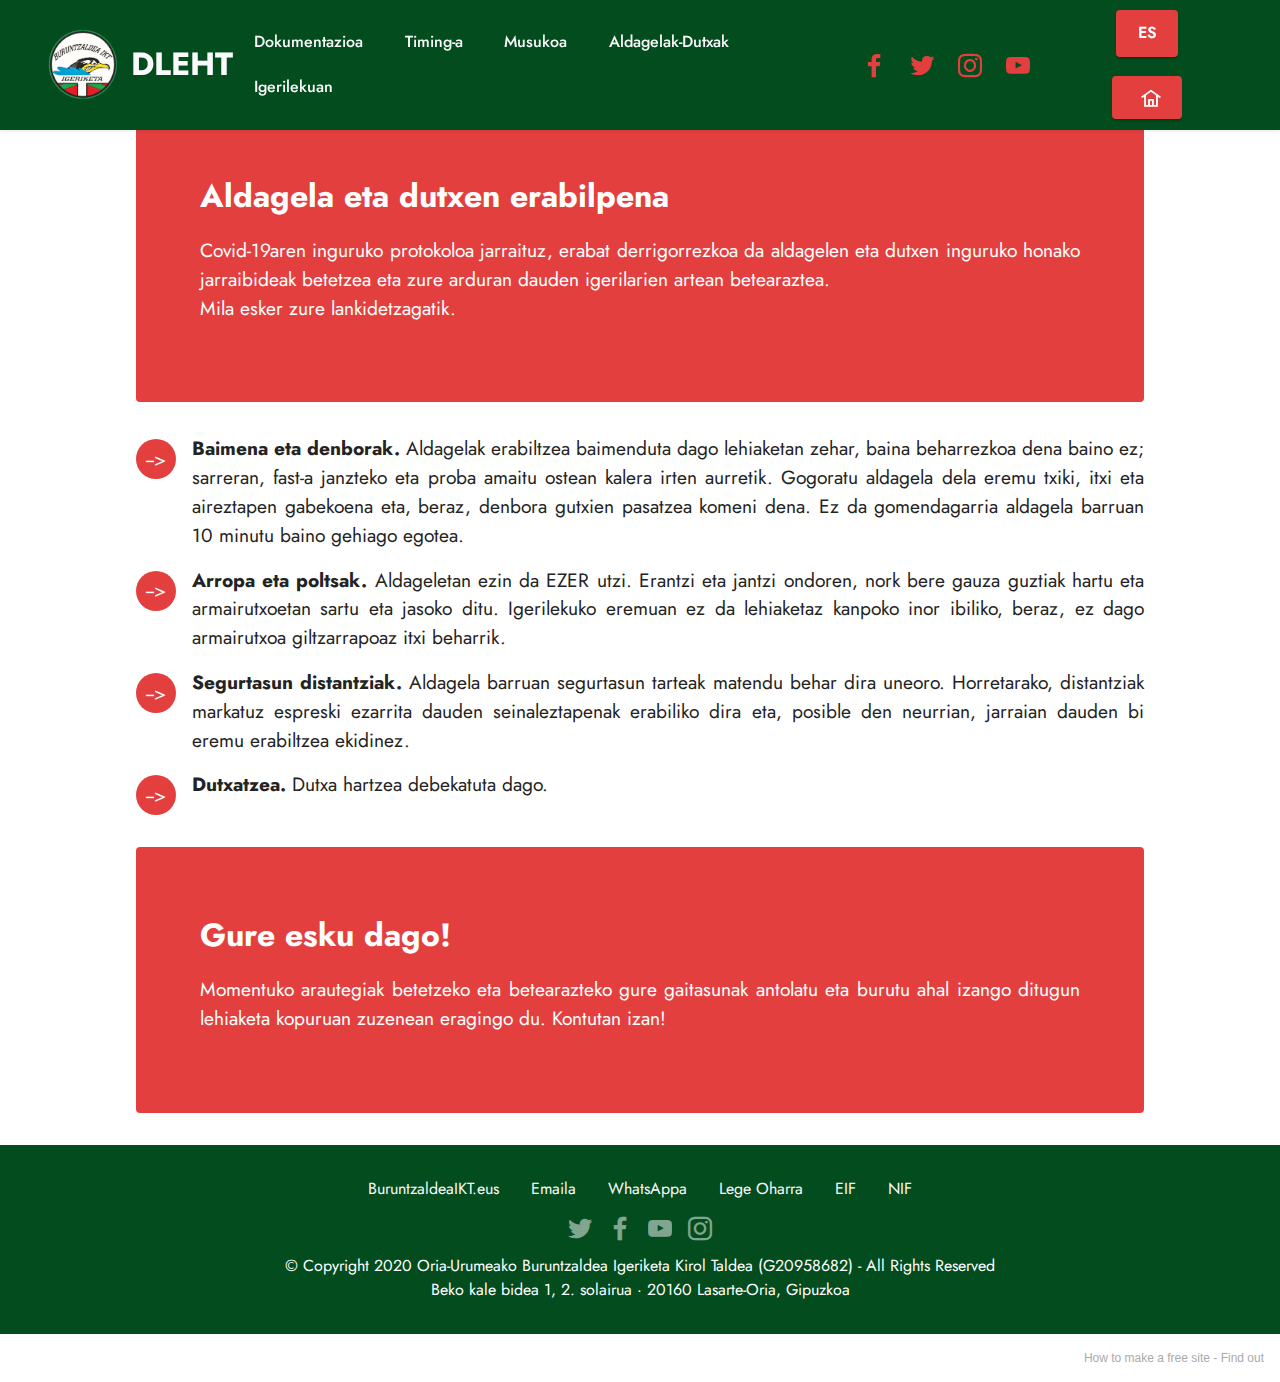
==== aldagelak.html @ 1a5b7697 "." ====
<!DOCTYPE html>
<html  lang="undefined">
<head>
  <!-- Site made with Mobirise Website Builder v5.2.0, https://mobirise.com -->
  <meta charset="UTF-8">
  <meta http-equiv="X-UA-Compatible" content="IE=edge">
  <meta name="generator" content="Mobirise v5.2.0, mobirise.com">
  <meta name="viewport" content="width=device-width, initial-scale=1, minimum-scale=1">
  <link rel="shortcut icon" href="assets/images/logo.gif" type="image/x-icon">
  <meta name="description" content="">
  
  
  <title>Aldagelak-Dutxak</title>
  <link rel="stylesheet" href="assets/web/assets/mobirise-icons2/mobirise2.css">
  <link rel="stylesheet" href="assets/tether/tether.min.css">
  <link rel="stylesheet" href="assets/bootstrap/css/bootstrap.min.css">
  <link rel="stylesheet" href="assets/bootstrap/css/bootstrap-grid.min.css">
  <link rel="stylesheet" href="assets/bootstrap/css/bootstrap-reboot.min.css">
  <link rel="stylesheet" href="assets/dropdown/css/style.css">
  <link rel="stylesheet" href="assets/socicon/css/styles.css">
  <link rel="stylesheet" href="assets/theme/css/style.css">
  <link rel="preload" as="style" href="assets/mobirise/css/mbr-additional.css"><link rel="stylesheet" href="assets/mobirise/css/mbr-additional.css" type="text/css">
  
  
  
  
</head>
<body>
  
  <section class="menu menu3 cid-si3wmMI88e" once="menu" id="menu3-i">
    
    <nav class="navbar navbar-dropdown navbar-fixed-top navbar-expand-lg">
        <div class="container-fluid">
            <div class="navbar-brand">
                <span class="navbar-logo">
                    <a href="index.html">
                        <img src="assets/images/logo.gif" alt="Buruntaldea iKT" style="height: 4.4rem;">
                    </a>
                </span>
                <span class="navbar-caption-wrap"><a class="navbar-caption text-white text-primary display-5" href="index.html">DLEHT</a></span>
            </div>
            <button class="navbar-toggler" type="button" data-toggle="collapse" data-target="#navbarSupportedContent" aria-controls="navbarNavAltMarkup" aria-expanded="false" aria-label="Toggle navigation">
                <div class="hamburger">
                    <span></span>
                    <span></span>
                    <span></span>
                    <span></span>
                </div>
            </button>
            <div class="collapse navbar-collapse" id="navbarSupportedContent">
                <ul class="navbar-nav nav-dropdown" data-app-modern-menu="true"><li class="nav-item"><a class="nav-link link text-white text-primary display-4" href="dokumentazioa.html">Dokumentazioa</a></li>
                    <li class="nav-item"><a class="nav-link link text-white display-4" href="timing-a.html">Timing-a</a></li>
                    <li class="nav-item"><a class="nav-link link text-white text-primary display-4" href="musukoa.html">Musukoa</a>
                    </li><li class="nav-item"><a class="nav-link link text-white text-primary display-4" href="aldagelak.html">Aldagelak-Dutxak</a></li><li class="nav-item"><a class="nav-link link text-white text-primary display-4" href="igerilekuan.html">Igerilekuan</a></li></ul>
                <div class="icons-menu">
                    <a class="iconfont-wrapper" href="https://facebook.com/buruntzaldeaikt" target="_blank">
                        <span class="p-2 mbr-iconfont socicon-facebook socicon" style="color: rgb(228, 63, 63); fill: rgb(228, 63, 63);"></span>
                    </a>
                    <a class="iconfont-wrapper" href="https://twitter.com/buruntzaldeaikt" target="_blank">
                        <span class="p-2 mbr-iconfont socicon-twitter socicon" style="color: rgb(228, 63, 63); fill: rgb(228, 63, 63);"></span>
                    </a>
                    <a class="iconfont-wrapper" href="https://instagram.com/buruntzaldeaikt" target="_blank">
                        <span class="p-2 mbr-iconfont socicon-instagram socicon" style="color: rgb(228, 63, 63); fill: rgb(228, 63, 63);"></span>
                    </a>
                    <a class="iconfont-wrapper" href="https://youtube.com/c/buruntzaldeaikteus" target="_blank">
                        <span class="p-2 mbr-iconfont socicon-youtube socicon" style="color: rgb(228, 63, 63); fill: rgb(228, 63, 63);"></span>
                    </a>
                </div>
                <div class="navbar-buttons mbr-section-btn"><a class="btn btn-primary display-4" href="https://cehld.buruntzaldeaikt.eus">
                        ES</a> <a class="btn btn-primary display-4" href="https://buruntzaldeaikt.eus"><span class="mobi-mbri mobi-mbri-home mbr-iconfont mbr-iconfont-btn"></span></a></div>
            </div>
        </div>
    </nav>
</section>

<section class="content15 cid-si3wmO8ysW" id="content15-j">

    

    
    <div class="container-fluid">
        <div class="row justify-content-center">
            <div class="card col-md-12 col-lg-10">
                <div class="card-wrapper">
                    <div class="card-box align-left">
                        <h4 class="card-title mbr-fonts-style mbr-white mb-3 display-5">
                            <strong>Aldagela eta dutxen erabilpena</strong></h4>
                        <p class="mbr-text mbr-fonts-style display-7">Covid-19aren inguruko protokoloa jarraituz, erabat derrigorrezkoa da aldagelen eta dutxen inguruko honako jarraibideak betetzea eta zure arduran dauden igerilarien artean betearaztea.<br>Mila esker zure lankidetzagatik.</p>
                        
                    </div>
                </div>
            </div>
        </div>
    </div>
</section>

<section class="content8 cid-si3wmPjFkJ" id="content8-k">
    
    <div class="container-fluid">
        <div class="row justify-content-center">
            <div class="counter-container col-md-12 col-lg-10">
                
                <div class="mbr-text mbr-fonts-style display-7">
                    <ul>
                        <li><strong>Baimena eta denborak.</strong> Aldagelak erabiltzea baimenduta dago lehiaketan zehar, baina beharrezkoa dena baino ez; sarreran, fast-a janzteko eta proba amaitu ostean kalera irten aurretik. Gogoratu aldagela dela eremu txiki, itxi eta aireztapen gabekoena eta, beraz, denbora gutxien pasatzea komeni dena. Ez da gomendagarria aldagela barruan 10 minutu baino gehiago egotea.</li>
                        <li><strong>Arropa eta poltsak.</strong> Aldageletan ezin da EZER utzi. Erantzi eta jantzi ondoren, nork bere gauza guztiak hartu eta armairutxoetan sartu eta jasoko ditu. Igerilekuko eremuan ez da lehiaketaz kanpoko inor ibiliko, beraz, ez dago armairutxoa giltzarrapoaz itxi beharrik.&nbsp;</li>
                        <li><strong>Segurtasun distantziak. </strong>Aldagela barruan segurtasun tarteak matendu behar dira uneoro. Horretarako, distantziak markatuz espreski ezarrita dauden seinaleztapenak erabiliko dira eta, posible den neurrian, jarraian dauden bi eremu erabiltzea ekidinez.</li><li><strong>Dutxatzea.</strong> Dutxa hartzea debekatuta dago.</li>
                    </ul>
                </div>
            </div>
        </div>
    </div>
</section>

<section class="content15 cid-si3wmQmnwU" id="content15-l">

    

    
    <div class="container-fluid">
        <div class="row justify-content-center">
            <div class="card col-md-12 col-lg-10">
                <div class="card-wrapper">
                    <div class="card-box align-left">
                        <h4 class="card-title mbr-fonts-style mbr-white mb-3 display-5">
                            <strong>Gure esku dago!</strong></h4>
                        <p class="mbr-text mbr-fonts-style display-7">Momentuko arautegiak betetzeko eta betearazteko gure gaitasunak antolatu eta burutu ahal izango ditugun lehiaketa kopuruan zuzenean eragingo du. Kontutan izan!</p>
                        
                    </div>
                </div>
            </div>
        </div>
    </div>
</section>

<section class="footer3 cid-sinIDLgVOP" once="footers" id="footer3-1e">

    

    

    <div class="container">
        <div class="media-container-row align-center mbr-white">
            <div class="row row-links">
                <ul class="foot-menu">
                    
                    
                    
                    
                    
                <li class="foot-menu-item mbr-fonts-style display-4"><a href="https://buruntzaldeaikt.eus" class="text-white" target="_blank">BuruntzaldeaIKT.eus</a></li><li class="foot-menu-item mbr-fonts-style display-4">
                        <a href="mailto:info@buruntzaldeaikt.eus" class="text-white">Emaila</a></li><li class="foot-menu-item mbr-fonts-style display-4"><a href="https://wa.me/34696506632" class="text-white">WhatsAppa</a></li><li class="foot-menu-item mbr-fonts-style display-4"><a href="lege-oharra.html" class="text-white">Lege Oharra</a></li><li class="foot-menu-item mbr-fonts-style display-4"><a href="http://eif-fvn.org/eu/" class="text-white text-primary" target="_blank"></a><a href="http://eif-fvn.org/eu/" class="text-white" target="_blank">EIF</a></li><li class="foot-menu-item mbr-fonts-style display-4"><a href="https://www.fnn-nif.com/es/index.asp" class="text-white text-primary" target="_blank"></a><a href="https://www.fnn-nif.com/es/index.asp" class="text-white" target="_blank">NIF</a></li></ul>
            </div>
            <div class="row social-row">
                <div class="social-list align-right pb-2">
                    
                    
                    
                    
                    
                    
                <div class="soc-item">
                        <a href="https://twitter.com/buruntzaldeaikt" target="_blank">
                            <span class="mbr-iconfont mbr-iconfont-social socicon-twitter socicon"></span>
                        </a>
                    </div><div class="soc-item">
                        <a href="https://www.facebook.com/buruntzaldeaikt" target="_blank">
                            <span class="mbr-iconfont mbr-iconfont-social socicon-facebook socicon"></span>
                        </a>
                    </div><div class="soc-item">
                        <a href="https://www.youtube.com/c/buruntzaldeaikteus" target="_blank">
                            <span class="mbr-iconfont mbr-iconfont-social socicon-youtube socicon"></span>
                        </a>
                    </div><div class="soc-item">
                        <a href="https://instagram.com/buruntzaldeaikt" target="_blank">
                            <span class="mbr-iconfont mbr-iconfont-social socicon-instagram socicon"></span>
                        </a>
                    </div></div>
            </div>
            <div class="row row-copirayt">
                <p class="mbr-text mb-0 mbr-fonts-style mbr-white align-center display-4">© Copyright 2020 Oria-Urumeako Buruntzaldea Igeriketa Kirol Taldea (G20958682) - All Rights Reserved
<br>Beko kale bidea 1, 2. solairua · 20160 Lasarte-Oria, Gipuzkoa</p>
            </div>
        </div>
    </div>
</section><section style="background-color: #fff; font-family: -apple-system, BlinkMacSystemFont, 'Segoe UI', 'Roboto', 'Helvetica Neue', Arial, sans-serif; color:#aaa; font-size:12px; padding: 0; align-items: center; display: flex;"><a href="https://mobirise.site/t" style="flex: 1 1; height: 3rem; padding-left: 1rem;"></a><p style="flex: 0 0 auto; margin:0; padding-right:1rem;">How to make a free site - <a href="https://mobirise.site/x" style="color:#aaa;">Find out</a></p></section><script src="assets/web/assets/jquery/jquery.min.js"></script>  <script src="assets/popper/popper.min.js"></script>  <script src="assets/tether/tether.min.js"></script>  <script src="assets/bootstrap/js/bootstrap.min.js"></script>  <script src="assets/web/assets/cookies-alert-plugin/cookies-alert-core.js"></script>  <script src="assets/web/assets/cookies-alert-plugin/cookies-alert-script.js"></script>  <script src="assets/smoothscroll/smooth-scroll.js"></script>  <script src="assets/dropdown/js/nav-dropdown.js"></script>  <script src="assets/dropdown/js/navbar-dropdown.js"></script>  <script src="assets/touchswipe/jquery.touch-swipe.min.js"></script>  <script src="assets/theme/js/script.js"></script>  
  
  
<input name="cookieData" type="hidden" data-cookie-customDialogSelector='null' data-cookie-colorText='#424a4d' data-cookie-colorBg='rgba(234, 239, 241, 0.99)' data-cookie-textButton='ADOS NAGO' data-cookie-colorButton='' data-cookie-colorLink='#424a4d' data-cookie-underlineLink='true' data-cookie-text="Webgune honek cookiak erabiltzen ditu, nabigazio esperientzia hobea eskaintzeko asmoz. Irakurri gure <a href='https://www.buruntzaldeaikt.eus/lege-oharra.html'>Lege Oharra, Baldintza Orokorrak eta Pribatutasun Politika</a>.">
   <div id="scrollToTop" class="scrollToTop mbr-arrow-up"><a style="text-align: center;"><i class="mbr-arrow-up-icon mbr-arrow-up-icon-cm cm-icon cm-icon-smallarrow-up"></i></a></div>
  </body>
</html>
---- assets/web/assets/mobirise-icons2/mobirise2.css ----
@font-face {
  font-family: 'Moririse2';
  font-display: swap;
  src:  url('mobirise2.eot?f2bix4');
  src:  url('mobirise2.eot?f2bix4#iefix') format('embedded-opentype'),
    url('mobirise2.ttf?f2bix4') format('truetype'),
    url('mobirise2.woff?f2bix4') format('woff'),
    url('mobirise2.svg?f2bix4#mobirise2') format('svg');
  font-weight: normal;
  font-style: normal;
}

[class^="mobi-"], [class*=" mobi-"] {
  /* use !important to prevent issues with browser extensions that change fonts */
  font-family: 'Moririse2' !important;
  speak: none;
  font-style: normal;
  font-weight: normal;
  font-variant: normal;
  text-transform: none;
  line-height: 1;

  /* Better Font Rendering =========== */
  -webkit-font-smoothing: antialiased;
  -moz-osx-font-smoothing: grayscale;
}

.mobi-mbri-add-submenu:before {
  content: "\e900";
}
.mobi-mbri-alert:before {
  content: "\e901";
}
.mobi-mbri-align-center:before {
  content: "\e902";
}
.mobi-mbri-align-justify:before {
  content: "\e903";
}
.mobi-mbri-align-left:before {
  content: "\e904";
}
.mobi-mbri-align-right:before {
  content: "\e905";
}
.mobi-mbri-android:before {
  content: "\e906";
}
.mobi-mbri-apple:before {
  content: "\e907";
}
.mobi-mbri-arrow-down:before {
  content: "\e908";
}
.mobi-mbri-arrow-next:before {
  content: "\e909";
}
.mobi-mbri-arrow-prev:before {
  content: "\e90a";
}
.mobi-mbri-arrow-up:before {
  content: "\e90b";
}
.mobi-mbri-bold:before {
  content: "\e90c";
}
.mobi-mbri-bookmark:before {
  content: "\e90d";
}
.mobi-mbri-bootstrap:before {
  content: "\e90e";
}
.mobi-mbri-briefcase:before {
  content: "\e90f";
}
.mobi-mbri-browse:before {
  content: "\e910";
}
.mobi-mbri-bulleted-list:before {
  content: "\e911";
}
.mobi-mbri-calendar:before {
  content: "\e912";
}
.mobi-mbri-camera:before {
  content: "\e913";
}
.mobi-mbri-cart-add:before {
  content: "\e914";
}
.mobi-mbri-cart-full:before {
  content: "\e915";
}
.mobi-mbri-cash:before {
  content: "\e916";
}
.mobi-mbri-change-style:before {
  content: "\e917";
}
.mobi-mbri-chat:before {
  content: "\e918";
}
.mobi-mbri-clock:before {
  content: "\e919";
}
.mobi-mbri-close:before {
  content: "\e91a";
}
.mobi-mbri-cloud:before {
  content: "\e91b";
}
.mobi-mbri-code:before {
  content: "\e91c";
}
.mobi-mbri-contact-form:before {
  content: "\e91d";
}
.mobi-mbri-credit-card:before {
  content: "\e91e";
}
.mobi-mbri-cursor-click:before {
  content: "\e91f";
}
.mobi-mbri-cust-feedback:before {
  content: "\e920";
}
.mobi-mbri-database:before {
  content: "\e921";
}
.mobi-mbri-delivery:before {
  content: "\e922";
}
.mobi-mbri-desktop:before {
  content: "\e923";
}
.mobi-mbri-devices:before {
  content: "\e924";
}
.mobi-mbri-down:before {
  content: "\e925";
}
.mobi-mbri-download-2:before {
  content: "\e926";
}
.mobi-mbri-download:before {
  content: "\e927";
}
.mobi-mbri-drag-n-drop-2:before {
  content: "\e928";
}
.mobi-mbri-drag-n-drop:before {
  content: "\e929";
}
.mobi-mbri-edit-2:before {
  content: "\e92a";
}
.mobi-mbri-edit:before {
  content: "\e92b";
}
.mobi-mbri-error:before {
  content: "\e92c";
}
.mobi-mbri-extension:before {
  content: "\e92d";
}
.mobi-mbri-features:before {
  content: "\e92e";
}
.mobi-mbri-file:before {
  content: "\e92f";
}
.mobi-mbri-flag:before {
  content: "\e930";
}
.mobi-mbri-folder:before {
  content: "\e931";
}
.mobi-mbri-gift:before {
  content: "\e932";
}
.mobi-mbri-github:before {
  content: "\e933";
}
.mobi-mbri-globe-2:before {
  content: "\e934";
}
.mobi-mbri-globe:before {
  content: "\e935";
}
.mobi-mbri-growing-chart:before {
  content: "\e936";
}
.mobi-mbri-hearth:before {
  content: "\e937";
}
.mobi-mbri-help:before {
  content: "\e938";
}
.mobi-mbri-home:before {
  content: "\e939";
}
.mobi-mbri-hot-cup:before {
  content: "\e93a";
}
.mobi-mbri-idea:before {
  content: "\e93b";
}
.mobi-mbri-image-gallery:before {
  content: "\e93c";
}
.mobi-mbri-image-slider:before {
  content: "\e93d";
}
.mobi-mbri-info:before {
  content: "\e93e";
}
.mobi-mbri-italic:before {
  content: "\e93f";
}
.mobi-mbri-key:before {
  content: "\e940";
}
.mobi-mbri-laptop:before {
  content: "\e941";
}
.mobi-mbri-layers:before {
  content: "\e942";
}
.mobi-mbri-left-right:before {
  content: "\e943";
}
.mobi-mbri-left:before {
  content: "\e944";
}
.mobi-mbri-letter:before {
  content: "\e945";
}
.mobi-mbri-like:before {
  content: "\e946";
}
.mobi-mbri-link:before {
  content: "\e947";
}
.mobi-mbri-lock:before {
  content: "\e948";
}
.mobi-mbri-login:before {
  content: "\e949";
}
.mobi-mbri-logout:before {
  content: "\e94a";
}
.mobi-mbri-magic-stick:before {
  content: "\e94b";
}
.mobi-mbri-map-pin:before {
  content: "\e94c";
}
.mobi-mbri-menu:before {
  content: "\e94d";
}
.mobi-mbri-mobile-2:before {
  content: "\e94e";
}
.mobi-mbri-mobile-horizontal:before {
  content: "\e94f";
}
.mobi-mbri-mobile:before {
  content: "\e950";
}
.mobi-mbri-mobirise:before {
  content: "\e951";
}
.mobi-mbri-more-horizontal:before {
  content: "\e952";
}
.mobi-mbri-more-vertical:before {
  content: "\e953";
}
.mobi-mbri-music:before {
  content: "\e954";
}
.mobi-mbri-new-file:before {
  content: "\e955";
}
.mobi-mbri-numbered-list:before {
  content: "\e956";
}
.mobi-mbri-opened-folder:before {
  content: "\e957";
}
.mobi-mbri-pages:before {
  content: "\e958";
}
.mobi-mbri-paper-plane:before {
  content: "\e959";
}
.mobi-mbri-paperclip:before {
  content: "\e95a";
}
.mobi-mbri-phone:before {
  content: "\e95b";
}
.mobi-mbri-photo:before {
  content: "\e95c";
}
.mobi-mbri-photos:before {
  content: "\e95d";
}
.mobi-mbri-pin:before {
  content: "\e95e";
}
.mobi-mbri-play:before {
  content: "\e95f";
}
.mobi-mbri-plus:before {
  content: "\e960";
}
.mobi-mbri-preview:before {
  content: "\e961";
}
.mobi-mbri-print:before {
  content: "\e962";
}
.mobi-mbri-protect:before {
  content: "\e963";
}
.mobi-mbri-question:before {
  content: "\e964";
}
.mobi-mbri-quote-left:before {
  content: "\e965";
}
.mobi-mbri-quote-right:before {
  content: "\e966";
}
.mobi-mbri-redo:before {
  content: "\e967";
}
.mobi-mbri-refresh:before {
  content: "\e968";
}
.mobi-mbri-responsive-2:before {
  content: "\e969";
}
.mobi-mbri-responsive:before {
  content: "\e96a";
}
.mobi-mbri-right:before {
  content: "\e96b";
}
.mobi-mbri-rocket:before {
  content: "\e96c";
}
.mobi-mbri-sad-face:before {
  content: "\e96d";
}
.mobi-mbri-sale:before {
  content: "\e96e";
}
.mobi-mbri-save:before {
  content: "\e96f";
}
.mobi-mbri-search:before {
  content: "\e970";
}
.mobi-mbri-setting-2:before {
  content: "\e971";
}
.mobi-mbri-setting-3:before {
  content: "\e972";
}
.mobi-mbri-setting:before {
  content: "\e973";
}
.mobi-mbri-share:before {
  content: "\e974";
}
.mobi-mbri-shopping-bag:before {
  content: "\e975";
}
.mobi-mbri-shopping-basket:before {
  content: "\e976";
}
.mobi-mbri-shopping-cart:before {
  content: "\e977";
}
.mobi-mbri-sites:before {
  content: "\e978";
}
.mobi-mbri-smile-face:before {
  content: "\e979";
}
.mobi-mbri-speed:before {
  content: "\e97a";
}
.mobi-mbri-star:before {
  content: "\e97b";
}
.mobi-mbri-success:before {
  content: "\e97c";
}
.mobi-mbri-sun:before {
  content: "\e97d";
}
.mobi-mbri-sun2:before {
  content: "\e97e";
}
.mobi-mbri-tablet-vertical:before {
  content: "\e97f";
}
.mobi-mbri-tablet:before {
  content: "\e980";
}
.mobi-mbri-target:before {
  content: "\e981";
}
.mobi-mbri-timer:before {
  content: "\e982";
}
.mobi-mbri-to-ftp:before {
  content: "\e983";
}
.mobi-mbri-to-local-drive:before {
  content: "\e984";
}
.mobi-mbri-touch-swipe:before {
  content: "\e985";
}
.mobi-mbri-touch:before {
  content: "\e986";
}
.mobi-mbri-trash:before {
  content: "\e987";
}
.mobi-mbri-underline:before {
  content: "\e988";
}
.mobi-mbri-undo:before {
  content: "\e989";
}
.mobi-mbri-unlink:before {
  content: "\e98a";
}
.mobi-mbri-unlock:before {
  content: "\e98b";
}
.mobi-mbri-up-down:before {
  content: "\e98c";
}
.mobi-mbri-up:before {
  content: "\e98d";
}
.mobi-mbri-update:before {
  content: "\e98e";
}
.mobi-mbri-upload-2:before {
  content: "\e98f";
}
.mobi-mbri-upload:before {
  content: "\e990";
}
.mobi-mbri-user-2:before {
  content: "\e991";
}
.mobi-mbri-user:before {
  content: "\e992";
}
.mobi-mbri-users:before {
  content: "\e993";
}
.mobi-mbri-video-play:before {
  content: "\e994";
}
.mobi-mbri-video:before {
  content: "\e995";
}
.mobi-mbri-watch:before {
  content: "\e996";
}
.mobi-mbri-website-theme-2:before {
  content: "\e997";
}
.mobi-mbri-website-theme:before {
  content: "\e998";
}
.mobi-mbri-wifi:before {
  content: "\e999";
}
.mobi-mbri-windows:before {
  content: "\e99a";
}
.mobi-mbri-zoom-in:before {
  content: "\e99b";
}
.mobi-mbri-zoom-out:before {
  content: "\e99c";
}
---- assets/dropdown/css/style.css ----
.navbar-dropdown {
  left: 0;
  padding: 0;
  position: absolute;
  right: 0;
  top: 0;
  transition: all 0.45s ease;
  z-index: 1030;
  background: #282828; }
  .navbar-dropdown .navbar-logo {
    margin-right: 0.8rem;
    transition: margin 0.3s ease-in-out;
    vertical-align: middle; }
    .navbar-dropdown .navbar-logo img {
      height: 3.125rem;
      transition: all 0.3s ease-in-out; }
    .navbar-dropdown .navbar-logo.mbr-iconfont {
      font-size: 3.125rem;
      line-height: 3.125rem; }
  .navbar-dropdown .navbar-caption {
    font-weight: 700;
    white-space: normal;
    vertical-align: -4px;
    line-height: 3.125rem !important; }
    .navbar-dropdown .navbar-caption, .navbar-dropdown .navbar-caption:hover {
      color: inherit;
      text-decoration: none; }
  .navbar-dropdown .mbr-iconfont + .navbar-caption {
    vertical-align: -1px; }
  .navbar-dropdown.navbar-fixed-top {
    position: fixed; }
  .navbar-dropdown .navbar-brand span {
    vertical-align: -4px; }
  .navbar-dropdown.bg-color.transparent {
    background: none; }
  .navbar-dropdown.navbar-short .navbar-brand {
    padding: 0.625rem 0; }
    .navbar-dropdown.navbar-short .navbar-brand span {
      vertical-align: -1px; }
  .navbar-dropdown.navbar-short .navbar-caption {
    line-height: 2.375rem !important;
    vertical-align: -2px; }
  .navbar-dropdown.navbar-short .navbar-logo {
    margin-right: 0.5rem; }
    .navbar-dropdown.navbar-short .navbar-logo img {
      height: 2.375rem; }
    .navbar-dropdown.navbar-short .navbar-logo.mbr-iconfont {
      font-size: 2.375rem;
      line-height: 2.375rem; }
  .navbar-dropdown.navbar-short .mbr-table-cell {
    height: 3.625rem; }
  .navbar-dropdown .navbar-close {
    left: 0.6875rem;
    position: fixed;
    top: 0.75rem;
    z-index: 1000; }
  .navbar-dropdown .hamburger-icon {
    content: "";
    display: inline-block;
    vertical-align: middle;
    width: 16px;
    -webkit-box-shadow: 0 -6px 0 1px #282828,0 0 0 1px #282828,0 6px 0 1px #282828;
    -moz-box-shadow: 0 -6px 0 1px #282828,0 0 0 1px #282828,0 6px 0 1px #282828;
    box-shadow: 0 -6px 0 1px #282828,0 0 0 1px #282828,0 6px 0 1px #282828; }

.dropdown-menu .dropdown-toggle[data-toggle="dropdown-submenu"]::after {
  border-bottom: 0.35em solid transparent;
  border-left: 0.35em solid;
  border-right: 0;
  border-top: 0.35em solid transparent;
  margin-left: 0.3rem; }

.dropdown-menu .dropdown-item:focus {
  outline: 0; }

.nav-dropdown {
  font-size: 0.75rem;
  font-weight: 500;
  height: auto !important; }
  .nav-dropdown .nav-btn {
    padding-left: 1rem; }
  .nav-dropdown .link {
    margin: .667em 1.667em;
    font-weight: 500;
    padding: 0;
    transition: color .2s ease-in-out; }
    .nav-dropdown .link.dropdown-toggle {
      margin-right: 2.583em; }
      .nav-dropdown .link.dropdown-toggle::after {
        margin-left: .25rem;
        border-top: 0.35em solid;
        border-right: 0.35em solid transparent;
        border-left: 0.35em solid transparent;
        border-bottom: 0; }
      .nav-dropdown .link.dropdown-toggle[aria-expanded="true"] {
        margin: 0;
        padding: 0.667em 3.263em  0.667em 1.667em; }
  .nav-dropdown .link::after,
  .nav-dropdown .dropdown-item::after {
    color: inherit; }
  .nav-dropdown .btn {
    font-size: 0.75rem;
    font-weight: 700;
    letter-spacing: 0;
    margin-bottom: 0;
    padding-left: 1.25rem;
    padding-right: 1.25rem; }
  .nav-dropdown .dropdown-menu {
    border-radius: 0;
    border: 0;
    left: 0;
    margin: 0;
    padding-bottom: 1.25rem;
    padding-top: 1.25rem;
    position: relative; }
  .nav-dropdown .dropdown-submenu {
    margin-left: 0.125rem;
    top: 0; }
  .nav-dropdown .dropdown-item {
    font-weight: 500;
    line-height: 2;
    padding: 0.3846em 4.615em 0.3846em 1.5385em;
    position: relative;
    transition: color .2s ease-in-out, background-color .2s ease-in-out; }
    .nav-dropdown .dropdown-item::after {
      margin-top: -0.3077em;
      position: absolute;
      right: 1.1538em;
      top: 50%; }
    .nav-dropdown .dropdown-item:focus, .nav-dropdown .dropdown-item:hover {
      background: none; }

@media (max-width: 767px) {
  .nav-dropdown.navbar-toggleable-sm {
    bottom: 0;
    display: none;
    left: 0;
    overflow-x: hidden;
    position: fixed;
    top: 0;
    transform: translateX(-100%);
    -ms-transform: translateX(-100%);
    -webkit-transform: translateX(-100%);
    width: 18.75rem;
    z-index: 999; } }
.nav-dropdown.navbar-toggleable-xl {
  bottom: 0;
  display: none;
  left: 0;
  overflow-x: hidden;
  position: fixed;
  top: 0;
  transform: translateX(-100%);
  -ms-transform: translateX(-100%);
  -webkit-transform: translateX(-100%);
  width: 18.75rem;
  z-index: 999; }

.nav-dropdown-sm {
  display: block !important;
  overflow-x: hidden;
  overflow: auto;
  padding-top: 3.875rem; }
  .nav-dropdown-sm::after {
    content: "";
    display: block;
    height: 3rem;
    width: 100%; }
  .nav-dropdown-sm.collapse.in ~ .navbar-close {
    display: block !important; }
  .nav-dropdown-sm.collapsing, .nav-dropdown-sm.collapse.in {
    transform: translateX(0);
    -ms-transform: translateX(0);
    -webkit-transform: translateX(0);
    transition: all 0.25s ease-out;
    -webkit-transition: all 0.25s ease-out;
    background: #282828; }
  .nav-dropdown-sm.collapsing[aria-expanded="false"] {
    transform: translateX(-100%);
    -ms-transform: translateX(-100%);
    -webkit-transform: translateX(-100%); }
  .nav-dropdown-sm .nav-item {
    display: block;
    margin-left: 0 !important;
    padding-left: 0; }
  .nav-dropdown-sm .link,
  .nav-dropdown-sm .dropdown-item {
    border-top: 1px dotted rgba(255, 255, 255, 0.1);
    font-size: 0.8125rem;
    line-height: 1.6;
    margin: 0 !important;
    padding: 0.875rem 2.4rem 0.875rem 1.5625rem !important;
    position: relative;
    white-space: normal; }
    .nav-dropdown-sm .link:focus, .nav-dropdown-sm .link:hover,
    .nav-dropdown-sm .dropdown-item:focus,
    .nav-dropdown-sm .dropdown-item:hover {
      background: rgba(0, 0, 0, 0.2) !important;
      color: #c0a375; }
  .nav-dropdown-sm .nav-btn {
    position: relative;
    padding: 1.5625rem 1.5625rem 0 1.5625rem; }
    .nav-dropdown-sm .nav-btn::before {
      border-top: 1px dotted rgba(255, 255, 255, 0.1);
      content: "";
      left: 0;
      position: absolute;
      top: 0;
      width: 100%; }
    .nav-dropdown-sm .nav-btn + .nav-btn {
      padding-top: 0.625rem; }
      .nav-dropdown-sm .nav-btn + .nav-btn::before {
        display: none; }
  .nav-dropdown-sm .btn {
    padding: 0.625rem 0; }
  .nav-dropdown-sm .dropdown-toggle[data-toggle="dropdown-submenu"]::after {
    margin-left: .25rem;
    border-top: 0.35em solid;
    border-right: 0.35em solid transparent;
    border-left: 0.35em solid transparent;
    border-bottom: 0; }
  .nav-dropdown-sm .dropdown-toggle[data-toggle="dropdown-submenu"][aria-expanded="true"]::after {
    border-top: 0;
    border-right: 0.35em solid transparent;
    border-left: 0.35em solid transparent;
    border-bottom: 0.35em solid; }
  .nav-dropdown-sm .dropdown-menu {
    margin: 0;
    padding: 0;
    position: relative;
    top: 0;
    left: 0;
    width: 100%;
    border: 0;
    float: none;
    border-radius: 0;
    background: none; }
  .nav-dropdown-sm .dropdown-submenu {
    left: 100%;
    margin-left: 0.125rem;
    margin-top: -1.25rem;
    top: 0; }

.navbar-toggleable-sm .nav-dropdown .dropdown-menu {
  position: absolute; }

.navbar-toggleable-sm .nav-dropdown .dropdown-submenu {
  left: 100%;
  margin-left: 0.125rem;
  margin-top: -1.25rem;
  top: 0; }

.navbar-toggleable-sm.opened .nav-dropdown .dropdown-menu {
  position: relative; }

.navbar-toggleable-sm.opened .nav-dropdown .dropdown-submenu {
  left: 0;
  margin-left: 00rem;
  margin-top: 0rem;
  top: 0; }

.is-builder .nav-dropdown.collapsing {
  transition: none !important; }

/*# sourceMappingURL=style.css.map */
---- assets/socicon/css/styles.css ----
@charset "UTF-8";

@font-face {
  font-family: 'Socicon';
  src:  url('../fonts/socicon.eot');
  src:  url('../fonts/socicon.eot?#iefix') format('embedded-opentype'),
    url('../fonts/socicon.woff2') format('woff2'),
    url('../fonts/socicon.ttf') format('truetype'),
    url('../fonts/socicon.woff') format('woff'),
    url('../fonts/socicon.svg#socicon') format('svg');
  font-weight: normal;
  font-style: normal;
}

[data-icon]:before {
  font-family: "socicon" !important;
  content: attr(data-icon);
  font-style: normal !important;
  font-weight: normal !important;
  font-variant: normal !important;
  text-transform: none !important;
  speak: none;
  line-height: 1;
  -webkit-font-smoothing: antialiased;
  -moz-osx-font-smoothing: grayscale;
}

[class^="socicon-"], [class*=" socicon-"] {
  /* use !important to prevent issues with browser extensions that change fonts */
  font-family: 'Socicon' !important;
  speak: none;
  font-style: normal;
  font-weight: normal;
  font-variant: normal;
  text-transform: none;
  line-height: 1;

  /* Better Font Rendering =========== */
  -webkit-font-smoothing: antialiased;
  -moz-osx-font-smoothing: grayscale;
}

.socicon-eitaa:before {
  content: "\e97c";
}
.socicon-soroush:before {
  content: "\e97d";
}
.socicon-bale:before {
  content: "\e97e";
}
.socicon-zazzle:before {
  content: "\e97b";
}
.socicon-society6:before {
  content: "\e97a";
}
.socicon-redbubble:before {
  content: "\e979";
}
.socicon-avvo:before {
  content: "\e978";
}
.socicon-stitcher:before {
  content: "\e977";
}
.socicon-googlehangouts:before {
  content: "\e974";
}
.socicon-dlive:before {
  content: "\e975";
}
.socicon-vsco:before {
  content: "\e976";
}
.socicon-flipboard:before {
  content: "\e973";
}
.socicon-ubuntu:before {
  content: "\e958";
}
.socicon-artstation:before {
  content: "\e959";
}
.socicon-invision:before {
  content: "\e95a";
}
.socicon-torial:before {
  content: "\e95b";
}
.socicon-collectorz:before {
  content: "\e95c";
}
.socicon-seenthis:before {
  content: "\e95d";
}
.socicon-googleplaymusic:before {
  content: "\e95e";
}
.socicon-debian:before {
  content: "\e95f";
}
.socicon-filmfreeway:before {
  content: "\e960";
}
.socicon-gnome:before {
  content: "\e961";
}
.socicon-itchio:before {
  content: "\e962";
}
.socicon-jamendo:before {
  content: "\e963";
}
.socicon-mix:before {
  content: "\e964";
}
.socicon-sharepoint:before {
  content: "\e965";
}
.socicon-tinder:before {
  content: "\e966";
}
.socicon-windguru:before {
  content: "\e967";
}
.socicon-cdbaby:before {
  content: "\e968";
}
.socicon-elementaryos:before {
  content: "\e969";
}
.socicon-stage32:before {
  content: "\e96a";
}
.socicon-tiktok:before {
  content: "\e96b";
}
.socicon-gitter:before {
  content: "\e96c";
}
.socicon-letterboxd:before {
  content: "\e96d";
}
.socicon-threema:before {
  content: "\e96e";
}
.socicon-splice:before {
  content: "\e96f";
}
.socicon-metapop:before {
  content: "\e970";
}
.socicon-naver:before {
  content: "\e971";
}
.socicon-remote:before {
  content: "\e972";
}
.socicon-internet:before {
  content: "\e957";
}
.socicon-moddb:before {
  content: "\e94b";
}
.socicon-indiedb:before {
  content: "\e94c";
}
.socicon-traxsource:before {
  content: "\e94d";
}
.socicon-gamefor:before {
  content: "\e94e";
}
.socicon-pixiv:before {
  content: "\e94f";
}
.socicon-myanimelist:before {
  content: "\e950";
}
.socicon-blackberry:before {
  content: "\e951";
}
.socicon-wickr:before {
  content: "\e952";
}
.socicon-spip:before {
  content: "\e953";
}
.socicon-napster:before {
  content: "\e954";
}
.socicon-beatport:before {
  content: "\e955";
}
.socicon-hackerone:before {
  content: "\e956";
}
.socicon-hackernews:before {
  content: "\e946";
}
.socicon-smashwords:before {
  content: "\e947";
}
.socicon-kobo:before {
  content: "\e948";
}
.socicon-bookbub:before {
  content: "\e949";
}
.socicon-mailru:before {
  content: "\e94a";
}
.socicon-gitlab:before {
  content: "\e945";
}
.socicon-instructables:before {
  content: "\e944";
}
.socicon-portfolio:before {
  content: "\e943";
}
.socicon-codered:before {
  content: "\e940";
}
.socicon-origin:before {
  content: "\e941";
}
.socicon-nextdoor:before {
  content: "\e942";
}
.socicon-udemy:before {
  content: "\e93f";
}
.socicon-livemaster:before {
  content: "\e93e";
}
.socicon-crunchbase:before {
  content: "\e93b";
}
.socicon-homefy:before {
  content: "\e93c";
}
.socicon-calendly:before {
  content: "\e93d";
}
.socicon-realtor:before {
  content: "\e90f";
}
.socicon-tidal:before {
  content: "\e910";
}
.socicon-qobuz:before {
  content: "\e911";
}
.socicon-natgeo:before {
  content: "\e912";
}
.socicon-mastodon:before {
  content: "\e913";
}
.socicon-unsplash:before {
  content: "\e914";
}
.socicon-homeadvisor:before {
  content: "\e915";
}
.socicon-angieslist:before {
  content: "\e916";
}
.socicon-codepen:before {
  content: "\e917";
}
.socicon-slack:before {
  content: "\e918";
}
.socicon-openaigym:before {
  content: "\e919";
}
.socicon-logmein:before {
  content: "\e91a";
}
.socicon-fiverr:before {
  content: "\e91b";
}
.socicon-gotomeeting:before {
  content: "\e91c";
}
.socicon-aliexpress:before {
  content: "\e91d";
}
.socicon-guru:before {
  content: "\e91e";
}
.socicon-appstore:before {
  content: "\e91f";
}
.socicon-homes:before {
  content: "\e920";
}
.socicon-zoom:before {
  content: "\e921";
}
.socicon-alibaba:before {
  content: "\e922";
}
.socicon-craigslist:before {
  content: "\e923";
}
.socicon-wix:before {
  content: "\e924";
}
.socicon-redfin:before {
  content: "\e925";
}
.socicon-googlecalendar:before {
  content: "\e926";
}
.socicon-shopify:before {
  content: "\e927";
}
.socicon-freelancer:before {
  content: "\e928";
}
.socicon-seedrs:before {
  content: "\e929";
}
.socicon-bing:before {
  content: "\e92a";
}
.socicon-doodle:before {
  content: "\e92b";
}
.socicon-bonanza:before {
  content: "\e92c";
}
.socicon-squarespace:before {
  content: "\e92d";
}
.socicon-toptal:before {
  content: "\e92e";
}
.socicon-gust:before {
  content: "\e92f";
}
.socicon-ask:before {
  content: "\e930";
}
.socicon-trulia:before {
  content: "\e931";
}
.socicon-loomly:before {
  content: "\e932";
}
.socicon-ghost:before {
  content: "\e933";
}
.socicon-upwork:before {
  content: "\e934";
}
.socicon-fundable:before {
  content: "\e935";
}
.socicon-booking:before {
  content: "\e936";
}
.socicon-googlemaps:before {
  content: "\e937";
}
.socicon-zillow:before {
  content: "\e938";
}
.socicon-niconico:before {
  content: "\e939";
}
.socicon-toneden:before {
  content: "\e93a";
}
.socicon-augment:before {
  content: "\e908";
}
.socicon-bitbucket:before {
  content: "\e909";
}
.socicon-fyuse:before {
  content: "\e90a";
}
.socicon-yt-gaming:before {
  content: "\e90b";
}
.socicon-sketchfab:before {
  content: "\e90c";
}
.socicon-mobcrush:before {
  content: "\e90d";
}
.socicon-microsoft:before {
  content: "\e90e";
}
.socicon-pandora:before {
  content: "\e907";
}
.socicon-messenger:before {
  content: "\e906";
}
.socicon-gamewisp:before {
  content: "\e905";
}
.socicon-bloglovin:before {
  content: "\e904";
}
.socicon-tunein:before {
  content: "\e903";
}
.socicon-gamejolt:before {
  content: "\e901";
}
.socicon-trello:before {
  content: "\e902";
}
.socicon-spreadshirt:before {
  content: "\e900";
}
.socicon-500px:before {
  content: "\e000";
}
.socicon-8tracks:before {
  content: "\e001";
}
.socicon-airbnb:before {
  content: "\e002";
}
.socicon-alliance:before {
  content: "\e003";
}
.socicon-amazon:before {
  content: "\e004";
}
.socicon-amplement:before {
  content: "\e005";
}
.socicon-android:before {
  content: "\e006";
}
.socicon-angellist:before {
  content: "\e007";
}
.socicon-apple:before {
  content: "\e008";
}
.socicon-appnet:before {
  content: "\e009";
}
.socicon-baidu:before {
  content: "\e00a";
}
.socicon-bandcamp:before {
  content: "\e00b";
}
.socicon-battlenet:before {
  content: "\e00c";
}
.socicon-mixer:before {
  content: "\e00d";
}
.socicon-bebee:before {
  content: "\e00e";
}
.socicon-bebo:before {
  content: "\e00f";
}
.socicon-behance:before {
  content: "\e010";
}
.socicon-blizzard:before {
  content: "\e011";
}
.socicon-blogger:before {
  content: "\e012";
}
.socicon-buffer:before {
  content: "\e013";
}
.socicon-chrome:before {
  content: "\e014";
}
.socicon-coderwall:before {
  content: "\e015";
}
.socicon-curse:before {
  content: "\e016";
}
.socicon-dailymotion:before {
  content: "\e017";
}
.socicon-deezer:before {
  content: "\e018";
}
.socicon-delicious:before {
  content: "\e019";
}
.socicon-deviantart:before {
  content: "\e01a";
}
.socicon-diablo:before {
  content: "\e01b";
}
.socicon-digg:before {
  content: "\e01c";
}
.socicon-discord:before {
  content: "\e01d";
}
.socicon-disqus:before {
  content: "\e01e";
}
.socicon-douban:before {
  content: "\e01f";
}
.socicon-draugiem:before {
  content: "\e020";
}
.socicon-dribbble:before {
  content: "\e021";
}
.socicon-drupal:before {
  content: "\e022";
}
.socicon-ebay:before {
  content: "\e023";
}
.socicon-ello:before {
  content: "\e024";
}
.socicon-endomodo:before {
  content: "\e025";
}
.socicon-envato:before {
  content: "\e026";
}
.socicon-etsy:before {
  content: "\e027";
}
.socicon-facebook:before {
  content: "\e028";
}
.socicon-feedburner:before {
  content: "\e029";
}
.socicon-filmweb:before {
  content: "\e02a";
}
.socicon-firefox:before {
  content: "\e02b";
}
.socicon-flattr:before {
  content: "\e02c";
}
.socicon-flickr:before {
  content: "\e02d";
}
.socicon-formulr:before {
  content: "\e02e";
}
.socicon-forrst:before {
  content: "\e02f";
}
.socicon-foursquare:before {
  content: "\e030";
}
.socicon-friendfeed:before {
  content: "\e031";
}
.socicon-github:before {
  content: "\e032";
}
.socicon-goodreads:before {
  content: "\e033";
}
.socicon-google:before {
  content: "\e034";
}
.socicon-googlescholar:before {
  content: "\e035";
}
.socicon-googlegroups:before {
  content: "\e036";
}
.socicon-googlephotos:before {
  content: "\e037";
}
.socicon-googleplus:before {
  content: "\e038";
}
.socicon-grooveshark:before {
  content: "\e039";
}
.socicon-hackerrank:before {
  content: "\e03a";
}
.socicon-hearthstone:before {
  content: "\e03b";
}
.socicon-hellocoton:before {
  content: "\e03c";
}
.socicon-heroes:before {
  content: "\e03d";
}
.socicon-smashcast:before {
  content: "\e03e";
}
.socicon-horde:before {
  content: "\e03f";
}
.socicon-houzz:before {
  content: "\e040";
}
.socicon-icq:before {
  content: "\e041";
}
.socicon-identica:before {
  content: "\e042";
}
.socicon-imdb:before {
  content: "\e043";
}
.socicon-instagram:before {
  content: "\e044";
}
.socicon-issuu:before {
  content: "\e045";
}
.socicon-istock:before {
  content: "\e046";
}
.socicon-itunes:before {
  content: "\e047";
}
.socicon-keybase:before {
  content: "\e048";
}
.socicon-lanyrd:before {
  content: "\e049";
}
.socicon-lastfm:before {
  content: "\e04a";
}
.socicon-line:before {
  content: "\e04b";
}
.socicon-linkedin:before {
  content: "\e04c";
}
.socicon-livejournal:before {
  content: "\e04d";
}
.socicon-lyft:before {
  content: "\e04e";
}
.socicon-macos:before {
  content: "\e04f";
}
.socicon-mail:before {
  content: "\e050";
}
.socicon-medium:before {
  content: "\e051";
}
.socicon-meetup:before {
  content: "\e052";
}
.socicon-mixcloud:before {
  content: "\e053";
}
.socicon-modelmayhem:before {
  content: "\e054";
}
.socicon-mumble:before {
  content: "\e055";
}
.socicon-myspace:before {
  content: "\e056";
}
.socicon-newsvine:before {
  content: "\e057";
}
.socicon-nintendo:before {
  content: "\e058";
}
.socicon-npm:before {
  content: "\e059";
}
.socicon-odnoklassniki:before {
  content: "\e05a";
}
.socicon-openid:before {
  content: "\e05b";
}
.socicon-opera:before {
  content: "\e05c";
}
.socicon-outlook:before {
  content: "\e05d";
}
.socicon-overwatch:before {
  content: "\e05e";
}
.socicon-patreon:before {
  content: "\e05f";
}
.socicon-paypal:before {
  content: "\e060";
}
.socicon-periscope:before {
  content: "\e061";
}
.socicon-persona:before {
  content: "\e062";
}
.socicon-pinterest:before {
  content: "\e063";
}
.socicon-play:before {
  content: "\e064";
}
.socicon-player:before {
  content: "\e065";
}
.socicon-playstation:before {
  content: "\e066";
}
.socicon-pocket:before {
  content: "\e067";
}
.socicon-qq:before {
  content: "\e068";
}
.socicon-quora:before {
  content: "\e069";
}
.socicon-raidcall:before {
  content: "\e06a";
}
.socicon-ravelry:before {
  content: "\e06b";
}
.socicon-reddit:before {
  content: "\e06c";
}
.socicon-renren:before {
  content: "\e06d";
}
.socicon-researchgate:before {
  content: "\e06e";
}
.socicon-residentadvisor:before {
  content: "\e06f";
}
.socicon-reverbnation:before {
  content: "\e070";
}
.socicon-rss:before {
  content: "\e071";
}
.socicon-sharethis:before {
  content: "\e072";
}
.socicon-skype:before {
  content: "\e073";
}
.socicon-slideshare:before {
  content: "\e074";
}
.socicon-smugmug:before {
  content: "\e075";
}
.socicon-snapchat:before {
  content: "\e076";
}
.socicon-songkick:before {
  content: "\e077";
}
.socicon-soundcloud:before {
  content: "\e078";
}
.socicon-spotify:before {
  content: "\e079";
}
.socicon-stackexchange:before {
  content: "\e07a";
}
.socicon-stackoverflow:before {
  content: "\e07b";
}
.socicon-starcraft:before {
  content: "\e07c";
}
.socicon-stayfriends:before {
  content: "\e07d";
}
.socicon-steam:before {
  content: "\e07e";
}
.socicon-storehouse:before {
  content: "\e07f";
}
.socicon-strava:before {
  content: "\e080";
}
.socicon-streamjar:before {
  content: "\e081";
}
.socicon-stumbleupon:before {
  content: "\e082";
}
.socicon-swarm:before {
  content: "\e083";
}
.socicon-teamspeak:before {
  content: "\e084";
}
.socicon-teamviewer:before {
  content: "\e085";
}
.socicon-technorati:before {
  content: "\e086";
}
.socicon-telegram:before {
  content: "\e087";
}
.socicon-tripadvisor:before {
  content: "\e088";
}
.socicon-tripit:before {
  content: "\e089";
}
.socicon-triplej:before {
  content: "\e08a";
}
.socicon-tumblr:before {
  content: "\e08b";
}
.socicon-twitch:before {
  content: "\e08c";
}
.socicon-twitter:before {
  content: "\e08d";
}
.socicon-uber:before {
  content: "\e08e";
}
.socicon-ventrilo:before {
  content: "\e08f";
}
.socicon-viadeo:before {
  content: "\e090";
}
.socicon-viber:before {
  content: "\e091";
}
.socicon-viewbug:before {
  content: "\e092";
}
.socicon-vimeo:before {
  content: "\e093";
}
.socicon-vine:before {
  content: "\e094";
}
.socicon-vkontakte:before {
  content: "\e095";
}
.socicon-warcraft:before {
  content: "\e096";
}
.socicon-wechat:before {
  content: "\e097";
}
.socicon-weibo:before {
  content: "\e098";
}
.socicon-whatsapp:before {
  content: "\e099";
}
.socicon-wikipedia:before {
  content: "\e09a";
}
.socicon-windows:before {
  content: "\e09b";
}
.socicon-wordpress:before {
  content: "\e09c";
}
.socicon-wykop:before {
  content: "\e09d";
}
.socicon-xbox:before {
  content: "\e09e";
}
.socicon-xing:before {
  content: "\e09f";
}
.socicon-yahoo:before {
  content: "\e0a0";
}
.socicon-yammer:before {
  content: "\e0a1";
}
.socicon-yandex:before {
  content: "\e0a2";
}
.socicon-yelp:before {
  content: "\e0a3";
}
.socicon-younow:before {
  content: "\e0a4";
}
.socicon-youtube:before {
  content: "\e0a5";
}
.socicon-zapier:before {
  content: "\e0a6";
}
.socicon-zerply:before {
  content: "\e0a7";
}
.socicon-zomato:before {
  content: "\e0a8";
}
.socicon-zynga:before {
  content: "\e0a9";
}
---- assets/theme/css/style.css ----
section {
  background-color: #ffffff;
}

body {
  font-style: normal;
  line-height: 1.5;
  font-weight: 400;
  color: #232323;
  position: relative;
}

section,
.container,
.container-fluid {
  position: relative;
  word-wrap: break-word;
}

a.mbr-iconfont:hover {
  text-decoration: none;
}

.article .lead p,
.article .lead ul,
.article .lead ol,
.article .lead pre,
.article .lead blockquote {
  margin-bottom: 0;
}

a {
  font-style: normal;
  font-weight: 400;
  cursor: pointer;
}

a, a:hover {
  text-decoration: none;
}

.mbr-section-title {
  font-style: normal;
  line-height: 1.3;
}

.mbr-section-subtitle {
  line-height: 1.3;
}

.mbr-text {
  font-style: normal;
  line-height: 1.7;
}

h1,
h2,
h3,
h4,
h5,
h6,
.display-1,
.display-2,
.display-4,
.display-5,
.display-7,
span,
p,
a {
  line-height: 1;
  word-break: break-word;
  word-wrap: break-word;
  font-weight: 400;
}

b,
strong {
  font-weight: bold;
}

input:-webkit-autofill, input:-webkit-autofill:hover, input:-webkit-autofill:focus, input:-webkit-autofill:active {
  -webkit-transition-delay: 9999s;
          transition-delay: 9999s;
  -webkit-transition-property: background-color, color;
  transition-property: background-color, color;
}

textarea[type="hidden"] {
  display: none;
}

section {
  background-position: 50% 50%;
  background-repeat: no-repeat;
  background-size: cover;
}

section .mbr-background-video,
section .mbr-background-video-preview {
  position: absolute;
  bottom: 0;
  left: 0;
  right: 0;
  top: 0;
}

.hidden {
  visibility: hidden;
}

.mbr-z-index20 {
  z-index: 20;
}

/*! Base colors */
.mbr-white {
  color: #ffffff;
}

.mbr-black {
  color: #111111;
}

.mbr-bg-white {
  background-color: #ffffff;
}

.mbr-bg-black {
  background-color: #000000;
}

/*! Text-aligns */
.align-left {
  text-align: left;
}

.align-center {
  text-align: center;
}

.align-right {
  text-align: right;
}

/*! Font-weight  */
.mbr-light {
  font-weight: 300;
}

.mbr-regular {
  font-weight: 400;
}

.mbr-semibold {
  font-weight: 500;
}

.mbr-bold {
  font-weight: 700;
}

/*! Media  */
.media-content {
  -ms-flex-preferred-size: 100%;
      flex-basis: 100%;
}

.media-container-row {
  display: -webkit-box;
  display: -ms-flexbox;
  display: flex;
  -webkit-box-orient: horizontal;
  -webkit-box-direction: normal;
      -ms-flex-direction: row;
          flex-direction: row;
  -ms-flex-wrap: wrap;
      flex-wrap: wrap;
  -webkit-box-pack: center;
      -ms-flex-pack: center;
          justify-content: center;
  -ms-flex-line-pack: center;
      align-content: center;
  -webkit-box-align: start;
      -ms-flex-align: start;
          align-items: start;
}

.media-container-row .media-size-item {
  width: 400px;
}

.media-container-column {
  display: -webkit-box;
  display: -ms-flexbox;
  display: flex;
  -webkit-box-orient: vertical;
  -webkit-box-direction: normal;
      -ms-flex-direction: column;
          flex-direction: column;
  -ms-flex-wrap: wrap;
      flex-wrap: wrap;
  -webkit-box-pack: center;
      -ms-flex-pack: center;
          justify-content: center;
  -ms-flex-line-pack: center;
      align-content: center;
  -webkit-box-align: stretch;
      -ms-flex-align: stretch;
          align-items: stretch;
}

.media-container-column > * {
  width: 100%;
}

@media (min-width: 992px) {
  .media-container-row {
    -ms-flex-wrap: nowrap;
        flex-wrap: nowrap;
  }
}

figure {
  margin-bottom: 0;
  overflow: hidden;
}

figure[mbr-media-size] {
  -webkit-transition: width 0.1s;
  transition: width 0.1s;
}

img,
iframe {
  display: block;
  width: 100%;
}

.card {
  background-color: transparent;
  border: none;
}

.card-box {
  width: 100%;
}

.card-img {
  text-align: center;
  -ms-flex-negative: 0;
      flex-shrink: 0;
  -webkit-flex-shrink: 0;
}

.media {
  max-width: 100%;
  margin: 0 auto;
}

.mbr-figure {
  -ms-flex-item-align: center;
      -ms-grid-row-align: center;
      align-self: center;
}

.media-container > div {
  max-width: 100%;
}

.mbr-figure img,
.card-img img {
  width: 100%;
}

@media (max-width: 991px) {
  .media-size-item {
    width: auto !important;
  }
  .media {
    width: auto;
  }
  .mbr-figure {
    width: 100% !important;
  }
}

/*! Buttons */
.mbr-section-btn {
  margin-left: -0.6rem;
  margin-right: -0.6rem;
  font-size: 0;
}

.btn {
  font-weight: 600;
  border-width: 1px;
  font-style: normal;
  margin: 0.6rem 0.6rem;
  white-space: normal;
  -webkit-transition: all 0.2s ease-in-out;
  transition: all 0.2s ease-in-out;
  display: -webkit-inline-box;
  display: -ms-inline-flexbox;
  display: inline-flex;
  -webkit-box-align: center;
      -ms-flex-align: center;
          align-items: center;
  -webkit-box-pack: center;
      -ms-flex-pack: center;
          justify-content: center;
  word-break: break-word;
}

.btn-sm {
  font-weight: 600;
  letter-spacing: 0px;
  -webkit-transition: all 0.3s ease-in-out;
  transition: all 0.3s ease-in-out;
}

.btn-md {
  font-weight: 600;
  letter-spacing: 0px;
  -webkit-transition: all 0.3s ease-in-out;
  transition: all 0.3s ease-in-out;
}

.btn-lg {
  font-weight: 600;
  letter-spacing: 0px;
  -webkit-transition: all 0.3s ease-in-out;
  transition: all 0.3s ease-in-out;
}

.btn-form {
  margin: 0;
}

.btn-form:hover {
  cursor: pointer;
}

nav .mbr-section-btn {
  margin-left: 0rem;
  margin-right: 0rem;
}

/*! Btn icon margin */
.btn .mbr-iconfont,
.btn.btn-sm .mbr-iconfont {
  -webkit-box-ordinal-group: 2;
      -ms-flex-order: 1;
          order: 1;
  cursor: pointer;
  margin-left: 0.5rem;
  vertical-align: sub;
}

.btn.btn-md .mbr-iconfont,
.btn.btn-md .mbr-iconfont {
  margin-left: 0.8rem;
}

.mbr-regular {
  font-weight: 400;
}

.mbr-semibold {
  font-weight: 500;
}

.mbr-bold {
  font-weight: 700;
}

[type="submit"] {
  -webkit-appearance: none;
}

/*! Full-screen */
.mbr-fullscreen .mbr-overlay {
  min-height: 100vh;
}

.mbr-fullscreen {
  display: -webkit-box;
  display: -ms-flexbox;
  display: flex;
  display: -moz-flex;
  display: -ms-flex;
  display: -o-flex;
  -webkit-box-align: center;
      -ms-flex-align: center;
          align-items: center;
  min-height: 100vh;
  padding-top: 3rem;
  padding-bottom: 3rem;
}

/*! Map */
.map {
  height: 25rem;
  position: relative;
}

.map iframe {
  width: 100%;
  height: 100%;
}

/*! Scroll to top arrow */
.mbr-arrow-up {
  bottom: 25px;
  right: 90px;
  position: fixed;
  text-align: right;
  z-index: 5000;
  color: #ffffff;
  font-size: 22px;
}

.mbr-arrow-up a {
  background: rgba(0, 0, 0, 0.2);
  border-radius: 50%;
  color: #fff;
  display: inline-block;
  height: 60px;
  width: 60px;
  border: 2px solid #fff;
  outline-style: none !important;
  position: relative;
  text-decoration: none;
  -webkit-transition: all 0.3s ease-in-out;
  transition: all 0.3s ease-in-out;
  cursor: pointer;
  text-align: center;
}

.mbr-arrow-up a:hover {
  background-color: rgba(0, 0, 0, 0.4);
}

.mbr-arrow-up a i {
  line-height: 60px;
}

.mbr-arrow-up-icon {
  display: block;
  color: #fff;
}

.mbr-arrow-up-icon::before {
  content: "\203a";
  display: inline-block;
  font-family: serif;
  font-size: 22px;
  line-height: 1;
  font-style: normal;
  position: relative;
  top: 6px;
  left: -4px;
  -webkit-transform: rotate(-90deg);
          transform: rotate(-90deg);
}

/*! Arrow Down */
.mbr-arrow {
  position: absolute;
  bottom: 45px;
  left: 50%;
  width: 60px;
  height: 60px;
  cursor: pointer;
  background-color: rgba(80, 80, 80, 0.5);
  border-radius: 50%;
  -webkit-transform: translateX(-50%);
          transform: translateX(-50%);
}

@media (max-width: 767px) {
  .mbr-arrow {
    display: none;
  }
}

.mbr-arrow > a {
  display: inline-block;
  text-decoration: none;
  outline-style: none;
  -webkit-animation: arrowdown 1.7s ease-in-out infinite;
          animation: arrowdown 1.7s ease-in-out infinite;
  color: #ffffff;
}

.mbr-arrow > a > i {
  position: absolute;
  top: -2px;
  left: 15px;
  font-size: 2rem;
}

#scrollToTop a i::before {
  content: "";
  position: absolute;
  display: block;
  border-bottom: 2.5px solid #fff;
  border-left: 2.5px solid #fff;
  width: 27.8%;
  height: 27.8%;
  left: 50%;
  top: 50%;
  -webkit-transform: rotate(135deg);
  transform: translateY(-30%) translateX(-50%) rotate(135deg);
}

@keyframes arrowdown {
  0% {
    -webkit-transform: translateY(0px);
            transform: translateY(0px);
  }
  50% {
    -webkit-transform: translateY(-5px);
            transform: translateY(-5px);
  }
  100% {
    -webkit-transform: translateY(0px);
            transform: translateY(0px);
  }
}

@-webkit-keyframes arrowdown {
  0% {
    -webkit-transform: translateY(0px);
            transform: translateY(0px);
  }
  50% {
    -webkit-transform: translateY(-5px);
            transform: translateY(-5px);
  }
  100% {
    -webkit-transform: translateY(0px);
            transform: translateY(0px);
  }
}

@media (max-width: 500px) {
  .mbr-arrow-up {
    left: 50%;
    right: auto;
  }
}

/*Gradients animation*/
@keyframes gradient-animation {
  from {
    background-position: 0% 100%;
    -webkit-animation-timing-function: ease-in-out;
            animation-timing-function: ease-in-out;
  }
  to {
    background-position: 100% 0%;
    -webkit-animation-timing-function: ease-in-out;
            animation-timing-function: ease-in-out;
  }
}

@-webkit-keyframes gradient-animation {
  from {
    background-position: 0% 100%;
    -webkit-animation-timing-function: ease-in-out;
            animation-timing-function: ease-in-out;
  }
  to {
    background-position: 100% 0%;
    -webkit-animation-timing-function: ease-in-out;
            animation-timing-function: ease-in-out;
  }
}

.bg-gradient {
  background-size: 200% 200%;
  animation: gradient-animation 5s infinite alternate;
  -webkit-animation: gradient-animation 5s infinite alternate;
}

.menu .navbar-brand {
  display: -webkit-flex;
}

.menu .navbar-brand span {
  display: -webkit-box;
  display: -ms-flexbox;
  display: flex;
  display: -webkit-flex;
}

.menu .navbar-brand .navbar-caption-wrap {
  display: -webkit-flex;
}

.menu .navbar-brand .navbar-logo img {
  display: -webkit-flex;
}

@media (min-width: 768px) and (max-width: 991px) {
  .menu .navbar-toggleable-sm .navbar-nav {
    display: -webkit-box;
    display: -ms-flexbox;
  }
}

@media (max-width: 991px) {
  .menu .navbar-collapse {
    max-height: 93.5vh;
  }
  .menu .navbar-collapse.show {
    overflow: auto;
  }
}

@media (min-width: 992px) {
  .menu .navbar-nav.nav-dropdown {
    display: -webkit-flex;
  }
  .menu .navbar-toggleable-sm .navbar-collapse {
    display: -webkit-flex !important;
  }
  .menu .collapsed .navbar-collapse {
    max-height: 93.5vh;
  }
  .menu .collapsed .navbar-collapse.show {
    overflow: auto;
  }
}

@media (max-width: 767px) {
  .menu .navbar-collapse {
    max-height: 80vh;
  }
}

.nav-link .mbr-iconfont {
  margin-right: .5rem;
}

.navbar {
  display: -webkit-flex;
  -webkit-flex-wrap: wrap;
  -webkit-align-items: center;
  -webkit-justify-content: space-between;
}

.navbar-collapse {
  -webkit-flex-basis: 100%;
  -webkit-flex-grow: 1;
  -webkit-align-items: center;
}

.nav-dropdown .link {
  padding: 0.667em 1.667em !important;
  margin: 0 !important;
}

.nav {
  display: -webkit-flex;
  -webkit-flex-wrap: wrap;
}

.row {
  display: -webkit-flex;
  -webkit-flex-wrap: wrap;
}

.justify-content-center {
  -webkit-justify-content: center;
}

.form-inline {
  display: -webkit-flex;
}

.card-wrapper {
  -webkit-flex: 1;
}

.carousel-control {
  z-index: 10;
  display: -webkit-flex;
}

.carousel-controls {
  display: -webkit-flex;
}

.media {
  display: -webkit-flex;
}

.form-group:focus {
  outline: none;
}

.jq-selectbox__select {
  padding: 7px 0;
  position: relative;
}

.jq-selectbox__dropdown {
  overflow: hidden;
  border-radius: 10px;
  position: absolute;
  top: 100%;
  left: 0 !important;
  width: 100% !important;
}

.jq-selectbox__trigger-arrow {
  right: 0;
  -webkit-transform: translateY(-50%);
          transform: translateY(-50%);
}

.jq-selectbox li {
  padding: 1.07em 0.5em;
}

input[type="range"] {
  padding-left: 0 !important;
  padding-right: 0 !important;
}

.modal-dialog,
.modal-content {
  height: 100%;
}

.modal-dialog .carousel-inner {
  height: calc(100vh - 1.75rem);
}

@media (max-width: 575px) {
  .modal-dialog .carousel-inner {
    height: calc(100vh - 1rem);
  }
}

.carousel-item {
  text-align: center;
}

.carousel-item img {
  margin: auto;
}

.navbar-toggler {
  -webkit-align-self: flex-start;
  -ms-flex-item-align: start;
  align-self: flex-start;
  padding: 0.25rem 0.75rem;
  font-size: 1.25rem;
  line-height: 1;
  background: transparent;
  border: 1px solid transparent;
  border-radius: 0.25rem;
}

.navbar-toggler:focus,
.navbar-toggler:hover {
  text-decoration: none;
}

.navbar-toggler-icon {
  display: inline-block;
  width: 1.5em;
  height: 1.5em;
  vertical-align: middle;
  content: "";
  background: no-repeat center center;
  background-size: 100% 100%;
}

.navbar-toggler-left {
  position: absolute;
  left: 1rem;
}

.navbar-toggler-right {
  position: absolute;
  right: 1rem;
}

.card-img {
  width: auto;
}

.menu .navbar.collapsed:not(.beta-menu) {
  -webkit-box-orient: vertical;
  -webkit-box-direction: normal;
      -ms-flex-direction: column;
          flex-direction: column;
}

.carousel-item.active,
.carousel-item-next,
.carousel-item-prev {
  display: -webkit-box;
  display: -ms-flexbox;
  display: flex;
}

.note-air-layout .dropup .dropdown-menu,
.note-air-layout .navbar-fixed-bottom .dropdown .dropdown-menu {
  bottom: initial !important;
}

html,
body {
  height: auto;
  min-height: 100vh;
}

.dropup .dropdown-toggle::after {
  display: none;
}

.form-asterisk {
  font-family: initial;
  position: absolute;
  top: -2px;
  font-weight: normal;
}

.form-control-label {
  position: relative;
  cursor: pointer;
  margin-bottom: 0.357em;
  padding: 0;
}

.alert {
  color: #ffffff;
  border-radius: 0;
  border: 0;
  font-size: 1.1rem;
  line-height: 1.5;
  margin-bottom: 1.875rem;
  padding: 1.25rem;
  position: relative;
  text-align: center;
}

.alert.alert-form::after {
  background-color: inherit;
  bottom: -7px;
  content: "";
  display: block;
  height: 14px;
  left: 50%;
  margin-left: -7px;
  position: absolute;
  -webkit-transform: rotate(45deg);
          transform: rotate(45deg);
  width: 14px;
}

.form-control {
  background-color: #ffffff;
  background-clip: border-box;
  color: #232323;
  line-height: 1rem !important;
  height: auto;
  padding: 0.6rem 1.2rem;
  -webkit-transition: border-color 0.25s ease 0s;
  transition: border-color 0.25s ease 0s;
  border: 1px solid transparent !important;
  border-radius: 4px;
  -webkit-box-shadow: rgba(0, 0, 0, 0.07) 0px 1px 1px 0px, rgba(0, 0, 0, 0.07) 0px 1px 3px 0px, rgba(0, 0, 0, 0.03) 0px 0px 0px 1px;
          box-shadow: rgba(0, 0, 0, 0.07) 0px 1px 1px 0px, rgba(0, 0, 0, 0.07) 0px 1px 3px 0px, rgba(0, 0, 0, 0.03) 0px 0px 0px 1px;
}

.form-active .form-control:invalid {
  border-color: red;
}

form .row {
  margin-left: -0.6rem;
  margin-right: -0.6rem;
}

form .row [class*="col"] {
  padding-left: 0.6rem;
  padding-right: 0.6rem;
}

form .mbr-section-btn {
  margin: 0;
  padding-left: 0.6rem;
  padding-right: 0.6rem;
}

form .btn {
  display: -webkit-box;
  display: -ms-flexbox;
  display: flex;
  padding: 0.6rem 1.2rem;
  margin: 0;
}

form .form-check-input {
  margin-top: .5;
}

textarea.form-control {
  line-height: 1.5rem !important;
}

.form-group {
  margin-bottom: 1.2rem;
}

.form-control,
form .btn {
  min-height: 48px;
}

.gdpr-block label span.textGDPR input[name='gdpr'] {
  top: 7px;
}

.form-control:focus {
  -webkit-box-shadow: none;
          box-shadow: none;
}

:focus {
  outline: none;
}

.mbr-overlay {
  background-color: #000;
  bottom: 0;
  left: 0;
  opacity: 0.5;
  position: absolute;
  right: 0;
  top: 0;
  z-index: 0;
  pointer-events: none;
}

blockquote {
  font-style: italic;
  padding: 3rem;
  font-size: 1.09rem;
  position: relative;
  border-left: 3px solid;
}

ul,
ol,
pre,
blockquote {
  margin-bottom: 2.3125rem;
}

.mt-4 {
  margin-top: 2rem !important;
}

.mb-4 {
  margin-bottom: 2rem !important;
}

@media (min-width: 992px) {
  .container {
    padding-left: 16px;
    padding-right: 16px;
  }
  .row {
    margin-left: -16px;
    margin-right: -16px;
  }
  .row > [class*="col"] {
    padding-left: 16px;
    padding-right: 16px;
  }
}

@media (min-width: 768px) {
  .container-fluid {
    padding-left: 32px;
    padding-right: 32px;
  }
}

@media (min-width: 768px) and (max-width: 991px) {
  .mbr-container {
    padding-left: 32px;
    padding-right: 32px;
  }
}

@media (max-width: 767px) {
  .mbr-container {
    padding-left: 16px;
    padding-right: 16px;
  }
}

.card-wrapper,
.item-wrapper {
  overflow: hidden;
}

.app-video-wrapper > img {
  opacity: 1;
}
/*# sourceMappingURL=style.css.map */.engine {
	position: absolute;
	text-indent: -2400px;
	text-align: center;
	padding: 0;
	top: 0;
	left: -2400px;
}
---- assets/mobirise/css/mbr-additional.css ----
@import url(https://fonts.googleapis.com/css?family=Jost:100,200,300,400,500,600,700,800,900,100i,200i,300i,400i,500i,600i,700i,800i,900i&display=swap);





.btn {
  border-width: 2px;
}
body {
  font-family: Jost;
}
.display-1 {
  font-family: 'Jost', sans-serif;
  font-size: 4.6rem;
  line-height: 1.1;
}
.display-1 > .mbr-iconfont {
  font-size: 5.75rem;
}
.display-2 {
  font-family: 'Jost', sans-serif;
  font-size: 3rem;
  line-height: 1.1;
}
.display-2 > .mbr-iconfont {
  font-size: 3.75rem;
}
.display-4 {
  font-family: 'Jost', sans-serif;
  font-size: 1rem;
  line-height: 1.5;
}
.display-4 > .mbr-iconfont {
  font-size: 1.25rem;
}
.display-5 {
  font-family: 'Jost', sans-serif;
  font-size: 2rem;
  line-height: 1.5;
}
.display-5 > .mbr-iconfont {
  font-size: 2.5rem;
}
.display-7 {
  font-family: 'Jost', sans-serif;
  font-size: 1.2rem;
  line-height: 1.5;
}
.display-7 > .mbr-iconfont {
  font-size: 1.5rem;
}
/* ---- Fluid typography for mobile devices ---- */
/* 1.4 - font scale ratio ( bootstrap == 1.42857 ) */
/* 100vw - current viewport width */
/* (48 - 20)  48 == 48rem == 768px, 20 == 20rem == 320px(minimal supported viewport) */
/* 0.65 - min scale variable, may vary */
@media (max-width: 992px) {
  .display-1 {
    font-size: 3.68rem;
  }
}
@media (max-width: 768px) {
  .display-1 {
    font-size: 3.22rem;
    font-size: calc( 2.26rem + (4.6 - 2.26) * ((100vw - 20rem) / (48 - 20)));
    line-height: calc( 1.1 * (2.26rem + (4.6 - 2.26) * ((100vw - 20rem) / (48 - 20))));
  }
  .display-2 {
    font-size: 2.4rem;
    font-size: calc( 1.7rem + (3 - 1.7) * ((100vw - 20rem) / (48 - 20)));
    line-height: calc( 1.3 * (1.7rem + (3 - 1.7) * ((100vw - 20rem) / (48 - 20))));
  }
  .display-4 {
    font-size: 0.8rem;
    font-size: calc( 1rem + (1 - 1) * ((100vw - 20rem) / (48 - 20)));
    line-height: calc( 1.4 * (1rem + (1 - 1) * ((100vw - 20rem) / (48 - 20))));
  }
  .display-5 {
    font-size: 1.6rem;
    font-size: calc( 1.35rem + (2 - 1.35) * ((100vw - 20rem) / (48 - 20)));
    line-height: calc( 1.4 * (1.35rem + (2 - 1.35) * ((100vw - 20rem) / (48 - 20))));
  }
  .display-7 {
    font-size: 0.96rem;
    font-size: calc( 1.07rem + (1.2 - 1.07) * ((100vw - 20rem) / (48 - 20)));
    line-height: calc( 1.4 * (1.07rem + (1.2 - 1.07) * ((100vw - 20rem) / (48 - 20))));
  }
}
/* Buttons */
.btn {
  padding: 0.6rem 1.2rem;
  border-radius: 4px;
}
.btn-sm {
  padding: 0.6rem 1.2rem;
  border-radius: 4px;
}
.btn-md {
  padding: 0.6rem 1.2rem;
  border-radius: 4px;
}
.btn-lg {
  padding: 1rem 2.6rem;
  border-radius: 4px;
}
.bg-primary {
  background-color: #e43f3f !important;
}
.bg-success {
  background-color: #40b0bf !important;
}
.bg-info {
  background-color: #47b5ed !important;
}
.bg-warning {
  background-color: #ffe161 !important;
}
.bg-danger {
  background-color: #ff9966 !important;
}
.btn-primary,
.btn-primary:active {
  background-color: #e43f3f !important;
  border-color: #e43f3f !important;
  color: #ffffff !important;
  box-shadow: 0 2px 2px 0 rgba(0, 0, 0, 0.2);
}
.btn-primary:hover,
.btn-primary:focus,
.btn-primary.focus,
.btn-primary.active {
  color: #ffffff !important;
  background-color: #b31919 !important;
  border-color: #b31919 !important;
  box-shadow: 0 2px 5px 0 rgba(0, 0, 0, 0.2);
}
.btn-primary.disabled,
.btn-primary:disabled {
  color: #ffffff !important;
  background-color: #b31919 !important;
  border-color: #b31919 !important;
}
.btn-secondary,
.btn-secondary:active {
  background-color: #ff6666 !important;
  border-color: #ff6666 !important;
  color: #ffffff !important;
  box-shadow: 0 2px 2px 0 rgba(0, 0, 0, 0.2);
}
.btn-secondary:hover,
.btn-secondary:focus,
.btn-secondary.focus,
.btn-secondary.active {
  color: #ffffff !important;
  background-color: #ff0f0f !important;
  border-color: #ff0f0f !important;
  box-shadow: 0 2px 5px 0 rgba(0, 0, 0, 0.2);
}
.btn-secondary.disabled,
.btn-secondary:disabled {
  color: #ffffff !important;
  background-color: #ff0f0f !important;
  border-color: #ff0f0f !important;
}
.btn-info,
.btn-info:active {
  background-color: #47b5ed !important;
  border-color: #47b5ed !important;
  color: #ffffff !important;
  box-shadow: 0 2px 2px 0 rgba(0, 0, 0, 0.2);
}
.btn-info:hover,
.btn-info:focus,
.btn-info.focus,
.btn-info.active {
  color: #ffffff !important;
  background-color: #148cca !important;
  border-color: #148cca !important;
  box-shadow: 0 2px 5px 0 rgba(0, 0, 0, 0.2);
}
.btn-info.disabled,
.btn-info:disabled {
  color: #ffffff !important;
  background-color: #148cca !important;
  border-color: #148cca !important;
}
.btn-success,
.btn-success:active {
  background-color: #40b0bf !important;
  border-color: #40b0bf !important;
  color: #ffffff !important;
  box-shadow: 0 2px 2px 0 rgba(0, 0, 0, 0.2);
}
.btn-success:hover,
.btn-success:focus,
.btn-success.focus,
.btn-success.active {
  color: #ffffff !important;
  background-color: #2a747e !important;
  border-color: #2a747e !important;
  box-shadow: 0 2px 5px 0 rgba(0, 0, 0, 0.2);
}
.btn-success.disabled,
.btn-success:disabled {
  color: #ffffff !important;
  background-color: #2a747e !important;
  border-color: #2a747e !important;
}
.btn-warning,
.btn-warning:active {
  background-color: #ffe161 !important;
  border-color: #ffe161 !important;
  color: #614f00 !important;
  box-shadow: 0 2px 2px 0 rgba(0, 0, 0, 0.2);
}
.btn-warning:hover,
.btn-warning:focus,
.btn-warning.focus,
.btn-warning.active {
  color: #0a0800 !important;
  background-color: #ffd10a !important;
  border-color: #ffd10a !important;
  box-shadow: 0 2px 5px 0 rgba(0, 0, 0, 0.2);
}
.btn-warning.disabled,
.btn-warning:disabled {
  color: #614f00 !important;
  background-color: #ffd10a !important;
  border-color: #ffd10a !important;
}
.btn-danger,
.btn-danger:active {
  background-color: #ff9966 !important;
  border-color: #ff9966 !important;
  color: #ffffff !important;
  box-shadow: 0 2px 2px 0 rgba(0, 0, 0, 0.2);
}
.btn-danger:hover,
.btn-danger:focus,
.btn-danger.focus,
.btn-danger.active {
  color: #ffffff !important;
  background-color: #ff5f0f !important;
  border-color: #ff5f0f !important;
  box-shadow: 0 2px 5px 0 rgba(0, 0, 0, 0.2);
}
.btn-danger.disabled,
.btn-danger:disabled {
  color: #ffffff !important;
  background-color: #ff5f0f !important;
  border-color: #ff5f0f !important;
}
.btn-white,
.btn-white:active {
  background-color: #fafafa !important;
  border-color: #fafafa !important;
  color: #7a7a7a !important;
  box-shadow: 0 2px 2px 0 rgba(0, 0, 0, 0.2);
}
.btn-white:hover,
.btn-white:focus,
.btn-white.focus,
.btn-white.active {
  color: #4f4f4f !important;
  background-color: #cfcfcf !important;
  border-color: #cfcfcf !important;
  box-shadow: 0 2px 5px 0 rgba(0, 0, 0, 0.2);
}
.btn-white.disabled,
.btn-white:disabled {
  color: #7a7a7a !important;
  background-color: #cfcfcf !important;
  border-color: #cfcfcf !important;
}
.btn-black,
.btn-black:active {
  background-color: #232323 !important;
  border-color: #232323 !important;
  color: #ffffff !important;
  box-shadow: 0 2px 2px 0 rgba(0, 0, 0, 0.2);
}
.btn-black:hover,
.btn-black:focus,
.btn-black.focus,
.btn-black.active {
  color: #ffffff !important;
  background-color: #000000 !important;
  border-color: #000000 !important;
  box-shadow: 0 2px 5px 0 rgba(0, 0, 0, 0.2);
}
.btn-black.disabled,
.btn-black:disabled {
  color: #ffffff !important;
  background-color: #000000 !important;
  border-color: #000000 !important;
}
.btn-primary-outline,
.btn-primary-outline:active {
  background-color: transparent !important;
  border-color: #e43f3f;
  color: #e43f3f;
}
.btn-primary-outline:hover,
.btn-primary-outline:focus,
.btn-primary-outline.focus,
.btn-primary-outline.active {
  color: #b31919 !important;
  background-color: transparent!important;
  border-color: #b31919 !important;
  box-shadow: none!important;
}
.btn-primary-outline.disabled,
.btn-primary-outline:disabled {
  color: #ffffff !important;
  background-color: #e43f3f !important;
  border-color: #e43f3f !important;
}
.btn-secondary-outline,
.btn-secondary-outline:active {
  background-color: transparent !important;
  border-color: #ff6666;
  color: #ff6666;
}
.btn-secondary-outline:hover,
.btn-secondary-outline:focus,
.btn-secondary-outline.focus,
.btn-secondary-outline.active {
  color: #ff0f0f !important;
  background-color: transparent!important;
  border-color: #ff0f0f !important;
  box-shadow: none!important;
}
.btn-secondary-outline.disabled,
.btn-secondary-outline:disabled {
  color: #ffffff !important;
  background-color: #ff6666 !important;
  border-color: #ff6666 !important;
}
.btn-info-outline,
.btn-info-outline:active {
  background-color: transparent !important;
  border-color: #47b5ed;
  color: #47b5ed;
}
.btn-info-outline:hover,
.btn-info-outline:focus,
.btn-info-outline.focus,
.btn-info-outline.active {
  color: #148cca !important;
  background-color: transparent!important;
  border-color: #148cca !important;
  box-shadow: none!important;
}
.btn-info-outline.disabled,
.btn-info-outline:disabled {
  color: #ffffff !important;
  background-color: #47b5ed !important;
  border-color: #47b5ed !important;
}
.btn-success-outline,
.btn-success-outline:active {
  background-color: transparent !important;
  border-color: #40b0bf;
  color: #40b0bf;
}
.btn-success-outline:hover,
.btn-success-outline:focus,
.btn-success-outline.focus,
.btn-success-outline.active {
  color: #2a747e !important;
  background-color: transparent!important;
  border-color: #2a747e !important;
  box-shadow: none!important;
}
.btn-success-outline.disabled,
.btn-success-outline:disabled {
  color: #ffffff !important;
  background-color: #40b0bf !important;
  border-color: #40b0bf !important;
}
.btn-warning-outline,
.btn-warning-outline:active {
  background-color: transparent !important;
  border-color: #ffe161;
  color: #ffe161;
}
.btn-warning-outline:hover,
.btn-warning-outline:focus,
.btn-warning-outline.focus,
.btn-warning-outline.active {
  color: #ffd10a !important;
  background-color: transparent!important;
  border-color: #ffd10a !important;
  box-shadow: none!important;
}
.btn-warning-outline.disabled,
.btn-warning-outline:disabled {
  color: #614f00 !important;
  background-color: #ffe161 !important;
  border-color: #ffe161 !important;
}
.btn-danger-outline,
.btn-danger-outline:active {
  background-color: transparent !important;
  border-color: #ff9966;
  color: #ff9966;
}
.btn-danger-outline:hover,
.btn-danger-outline:focus,
.btn-danger-outline.focus,
.btn-danger-outline.active {
  color: #ff5f0f !important;
  background-color: transparent!important;
  border-color: #ff5f0f !important;
  box-shadow: none!important;
}
.btn-danger-outline.disabled,
.btn-danger-outline:disabled {
  color: #ffffff !important;
  background-color: #ff9966 !important;
  border-color: #ff9966 !important;
}
.btn-black-outline,
.btn-black-outline:active {
  background-color: transparent !important;
  border-color: #232323;
  color: #232323;
}
.btn-black-outline:hover,
.btn-black-outline:focus,
.btn-black-outline.focus,
.btn-black-outline.active {
  color: #000000 !important;
  background-color: transparent!important;
  border-color: #000000 !important;
  box-shadow: none!important;
}
.btn-black-outline.disabled,
.btn-black-outline:disabled {
  color: #ffffff !important;
  background-color: #232323 !important;
  border-color: #232323 !important;
}
.btn-white-outline,
.btn-white-outline:active {
  background-color: transparent !important;
  border-color: #fafafa;
  color: #fafafa;
}
.btn-white-outline:hover,
.btn-white-outline:focus,
.btn-white-outline.focus,
.btn-white-outline.active {
  color: #cfcfcf !important;
  background-color: transparent!important;
  border-color: #cfcfcf !important;
  box-shadow: none!important;
}
.btn-white-outline.disabled,
.btn-white-outline:disabled {
  color: #7a7a7a !important;
  background-color: #fafafa !important;
  border-color: #fafafa !important;
}
.text-primary {
  color: #e43f3f !important;
}
.text-secondary {
  color: #ff6666 !important;
}
.text-success {
  color: #40b0bf !important;
}
.text-info {
  color: #47b5ed !important;
}
.text-warning {
  color: #ffe161 !important;
}
.text-danger {
  color: #ff9966 !important;
}
.text-white {
  color: #fafafa !important;
}
.text-black {
  color: #232323 !important;
}
a.text-primary:hover,
a.text-primary:focus,
a.text-primary.active {
  color: #a61717 !important;
}
a.text-secondary:hover,
a.text-secondary:focus,
a.text-secondary.active {
  color: #ff0000 !important;
}
a.text-success:hover,
a.text-success:focus,
a.text-success.active {
  color: #266a73 !important;
}
a.text-info:hover,
a.text-info:focus,
a.text-info.active {
  color: #1283bc !important;
}
a.text-warning:hover,
a.text-warning:focus,
a.text-warning.active {
  color: #facb00 !important;
}
a.text-danger:hover,
a.text-danger:focus,
a.text-danger.active {
  color: #ff5500 !important;
}
a.text-white:hover,
a.text-white:focus,
a.text-white.active {
  color: #c7c7c7 !important;
}
a.text-black:hover,
a.text-black:focus,
a.text-black.active {
  color: #000000 !important;
}
a[class*="text-"]:not(.nav-link):not(.dropdown-item):not([role]) {
  position: relative;
  background-image: transparent;
  background-size: 10000px 2px;
  background-repeat: no-repeat;
  background-position: 0px 1.2em;
  background-position: -10000px 1.2em;
}
a[class*="text-"]:not(.nav-link):not(.dropdown-item):not([role]):hover {
  transition: background-position 2s ease-in-out;
  background-image: linear-gradient(currentColor 50%, currentColor 50%);
  background-position: 0px 1.2em;
}
.nav-tabs .nav-link.active {
  color: #e43f3f;
}
.nav-tabs .nav-link:not(.active) {
  color: #232323;
}
.alert-success {
  background-color: #70c770;
}
.alert-info {
  background-color: #47b5ed;
}
.alert-warning {
  background-color: #ffe161;
}
.alert-danger {
  background-color: #ff9966;
}
.mbr-gallery-filter li.active .btn {
  background-color: #e43f3f;
  border-color: #e43f3f;
  color: #ffffff;
}
.mbr-gallery-filter li.active .btn:focus {
  box-shadow: none;
}
a,
a:hover {
  color: #e43f3f;
}
.mbr-plan-header.bg-primary .mbr-plan-subtitle,
.mbr-plan-header.bg-primary .mbr-plan-price-desc {
  color: #fdf2f2;
}
.mbr-plan-header.bg-success .mbr-plan-subtitle,
.mbr-plan-header.bg-success .mbr-plan-price-desc {
  color: #a0d8df;
}
.mbr-plan-header.bg-info .mbr-plan-subtitle,
.mbr-plan-header.bg-info .mbr-plan-price-desc {
  color: #ffffff;
}
.mbr-plan-header.bg-warning .mbr-plan-subtitle,
.mbr-plan-header.bg-warning .mbr-plan-price-desc {
  color: #ffffff;
}
.mbr-plan-header.bg-danger .mbr-plan-subtitle,
.mbr-plan-header.bg-danger .mbr-plan-price-desc {
  color: #ffffff;
}
/* Scroll to top button*/
.form-control {
  font-family: 'Jost', sans-serif;
  font-size: 1rem;
  line-height: 1.5;
  font-weight: 400;
}
.form-control > .mbr-iconfont {
  font-size: 1.25rem;
}
.form-control:hover,
.form-control:focus {
  box-shadow: rgba(0, 0, 0, 0.07) 0px 1px 1px 0px, rgba(0, 0, 0, 0.07) 0px 1px 3px 0px, rgba(0, 0, 0, 0.03) 0px 0px 0px 1px;
  border-color: #e43f3f !important;
}
.form-control:-webkit-input-placeholder {
  font-family: 'Jost', sans-serif;
  font-size: 1rem;
  line-height: 1.5;
  font-weight: 400;
}
.form-control:-webkit-input-placeholder > .mbr-iconfont {
  font-size: 1.25rem;
}
blockquote {
  border-color: #e43f3f;
}
/* Forms */
.jq-selectbox li:hover,
.jq-selectbox li.selected {
  background-color: #e43f3f;
  color: #ffffff;
}
.jq-number__spin {
  transition: 0.25s ease;
}
.jq-number__spin:hover {
  border-color: #e43f3f;
}
.jq-selectbox .jq-selectbox__trigger-arrow,
.jq-number__spin.minus:after,
.jq-number__spin.plus:after {
  transition: 0.4s;
  border-top-color: #353535;
  border-bottom-color: #353535;
}
.jq-selectbox:hover .jq-selectbox__trigger-arrow,
.jq-number__spin.minus:hover:after,
.jq-number__spin.plus:hover:after {
  border-top-color: #e43f3f;
  border-bottom-color: #e43f3f;
}
.xdsoft_datetimepicker .xdsoft_calendar td.xdsoft_default,
.xdsoft_datetimepicker .xdsoft_calendar td.xdsoft_current,
.xdsoft_datetimepicker .xdsoft_timepicker .xdsoft_time_box > div > div.xdsoft_current {
  color: #ffffff !important;
  background-color: #e43f3f !important;
  box-shadow: none !important;
}
.xdsoft_datetimepicker .xdsoft_calendar td:hover,
.xdsoft_datetimepicker .xdsoft_timepicker .xdsoft_time_box > div > div:hover {
  color: #000000 !important;
  background: #ff6666 !important;
  box-shadow: none !important;
}
.lazy-bg {
  background-image: none !important;
}
.lazy-placeholder:not(section),
.lazy-none {
  display: block;
  position: relative;
  padding-bottom: 56.25%;
  width: 100%;
  height: auto;
}
iframe.lazy-placeholder,
.lazy-placeholder:after {
  content: '';
  position: absolute;
  width: 200px;
  height: 200px;
  background: transparent no-repeat center;
  background-size: contain;
  top: 50%;
  left: 50%;
  transform: translateX(-50%) translateY(-50%);
  background-image: url("data:image/svg+xml;charset=UTF-8,%3csvg width='32' height='32' viewBox='0 0 64 64' xmlns='http://www.w3.org/2000/svg' stroke='%23e43f3f' %3e%3cg fill='none' fill-rule='evenodd'%3e%3cg transform='translate(16 16)' stroke-width='2'%3e%3ccircle stroke-opacity='.5' cx='16' cy='16' r='16'/%3e%3cpath d='M32 16c0-9.94-8.06-16-16-16'%3e%3canimateTransform attributeName='transform' type='rotate' from='0 16 16' to='360 16 16' dur='1s' repeatCount='indefinite'/%3e%3c/path%3e%3c/g%3e%3c/g%3e%3c/svg%3e");
}
section.lazy-placeholder:after {
  opacity: 0.5;
}
body {
  overflow-x: hidden;
}
a {
  transition: color 0.6s;
}
.cid-si3dxjXBvI {
  z-index: 1000;
  width: 100%;
  position: relative;
  min-height: 60px;
}
.cid-si3dxjXBvI nav.navbar {
  position: fixed;
}
.cid-si3dxjXBvI .dropdown-item:before {
  font-family: Moririse2 !important;
  content: "\e966";
  display: inline-block;
  width: 0;
  position: absolute;
  left: 1rem;
  top: 0.5rem;
  margin-right: 0.5rem;
  line-height: 1;
  font-size: inherit;
  vertical-align: middle;
  text-align: center;
  overflow: hidden;
  transform: scale(0, 1);
  transition: all 0.25s ease-in-out;
}
.cid-si3dxjXBvI .dropdown-menu {
  padding: 0;
  border-radius: 4px;
  box-shadow: 0 1px 3px 0 rgba(0, 0, 0, 0.1);
}
.cid-si3dxjXBvI .dropdown-item {
  border-bottom: 1px solid #e6e6e6;
}
.cid-si3dxjXBvI .dropdown-item:hover,
.cid-si3dxjXBvI .dropdown-item:focus {
  background: #e43f3f !important;
  color: white !important;
}
.cid-si3dxjXBvI .dropdown-item:first-child {
  border-top-left-radius: 4px;
  border-top-right-radius: 4px;
}
.cid-si3dxjXBvI .dropdown-item:last-child {
  border-bottom: none;
  border-bottom-left-radius: 4px;
  border-bottom-right-radius: 4px;
}
.cid-si3dxjXBvI .nav-dropdown .link {
  padding: 0 0.3em !important;
  margin: 0.667em 1em !important;
}
.cid-si3dxjXBvI .nav-dropdown .link.dropdown-toggle::after {
  margin-left: 0.5rem;
  margin-top: 0.2rem;
}
.cid-si3dxjXBvI .nav-link {
  position: relative;
}
.cid-si3dxjXBvI .container {
  display: flex;
  margin: auto;
}
.cid-si3dxjXBvI .iconfont-wrapper {
  color: #000000 !important;
  font-size: 1.5rem;
  padding-right: 0.5rem;
}
.cid-si3dxjXBvI .dropdown-menu,
.cid-si3dxjXBvI .navbar.opened {
  background: #024c1e !important;
}
.cid-si3dxjXBvI .nav-item:focus,
.cid-si3dxjXBvI .nav-link:focus {
  outline: none;
}
.cid-si3dxjXBvI .dropdown .dropdown-menu .dropdown-item {
  width: auto;
  transition: all 0.25s ease-in-out;
}
.cid-si3dxjXBvI .dropdown .dropdown-menu .dropdown-item::after {
  right: 0.5rem;
}
.cid-si3dxjXBvI .dropdown .dropdown-menu .dropdown-item .mbr-iconfont {
  margin-right: 0.5rem;
  vertical-align: sub;
}
.cid-si3dxjXBvI .dropdown .dropdown-menu .dropdown-item .mbr-iconfont:before {
  display: inline-block;
  transform: scale(1, 1);
  transition: all 0.25s ease-in-out;
}
.cid-si3dxjXBvI .collapsed .dropdown-menu .dropdown-item:before {
  display: none;
}
.cid-si3dxjXBvI .collapsed .dropdown .dropdown-menu .dropdown-item {
  padding: 0.235em 1.5em 0.235em 1.5em !important;
  transition: none;
  margin: 0 !important;
}
.cid-si3dxjXBvI .navbar {
  min-height: 70px;
  transition: all 0.3s;
  border-bottom: 1px solid transparent;
  box-shadow: 0 1px 3px 0 rgba(0, 0, 0, 0.1);
  background: #024c1e;
}
.cid-si3dxjXBvI .navbar.opened {
  transition: all 0.3s;
}
.cid-si3dxjXBvI .navbar .dropdown-item {
  padding: 0.5rem 1.8rem;
}
.cid-si3dxjXBvI .navbar .navbar-logo img {
  width: auto;
}
.cid-si3dxjXBvI .navbar .navbar-collapse {
  justify-content: flex-end;
  z-index: 1;
}
.cid-si3dxjXBvI .navbar.collapsed {
  justify-content: center;
}
.cid-si3dxjXBvI .navbar.collapsed .nav-item .nav-link::before {
  display: none;
}
.cid-si3dxjXBvI .navbar.collapsed.opened .dropdown-menu {
  top: 0;
}
@media (min-width: 992px) {
  .cid-si3dxjXBvI .navbar.collapsed.opened:not(.navbar-short) .navbar-collapse {
    max-height: calc(98.5vh - 4.4rem);
  }
}
.cid-si3dxjXBvI .navbar.collapsed .dropdown-menu .dropdown-submenu {
  left: 0 !important;
}
.cid-si3dxjXBvI .navbar.collapsed .dropdown-menu .dropdown-item:after {
  right: auto;
}
.cid-si3dxjXBvI .navbar.collapsed .dropdown-menu .dropdown-toggle[data-toggle="dropdown-submenu"]:after {
  margin-left: 0.5rem;
  margin-top: 0.2rem;
  border-top: 0.35em solid;
  border-right: 0.35em solid transparent;
  border-left: 0.35em solid transparent;
  border-bottom: 0;
  top: 41%;
}
.cid-si3dxjXBvI .navbar.collapsed ul.navbar-nav li {
  margin: auto;
}
.cid-si3dxjXBvI .navbar.collapsed .dropdown-menu .dropdown-item {
  padding: 0.25rem 1.5rem;
  text-align: center;
}
.cid-si3dxjXBvI .navbar.collapsed .icons-menu {
  padding-left: 0;
  padding-right: 0;
  padding-top: 0.5rem;
  padding-bottom: 0.5rem;
}
@media (max-width: 991px) {
  .cid-si3dxjXBvI .navbar .nav-item .nav-link::before {
    display: none;
  }
  .cid-si3dxjXBvI .navbar.opened .dropdown-menu {
    top: 0;
  }
  .cid-si3dxjXBvI .navbar .dropdown-menu .dropdown-submenu {
    left: 0 !important;
  }
  .cid-si3dxjXBvI .navbar .dropdown-menu .dropdown-item:after {
    right: auto;
  }
  .cid-si3dxjXBvI .navbar .dropdown-menu .dropdown-toggle[data-toggle="dropdown-submenu"]:after {
    margin-left: 0.5rem;
    margin-top: 0.2rem;
    border-top: 0.35em solid;
    border-right: 0.35em solid transparent;
    border-left: 0.35em solid transparent;
    border-bottom: 0;
    top: 40%;
  }
  .cid-si3dxjXBvI .navbar .navbar-logo img {
    height: 3rem !important;
  }
  .cid-si3dxjXBvI .navbar ul.navbar-nav li {
    margin: auto;
  }
  .cid-si3dxjXBvI .navbar .dropdown-menu .dropdown-item {
    padding: 0.25rem 1.5rem !important;
    text-align: center;
  }
  .cid-si3dxjXBvI .navbar .navbar-brand {
    flex-shrink: initial;
    flex-basis: auto;
    word-break: break-word;
    padding-right: 2rem;
  }
  .cid-si3dxjXBvI .navbar .navbar-toggler {
    flex-basis: auto;
  }
  .cid-si3dxjXBvI .navbar .icons-menu {
    padding-left: 0;
    padding-top: 0.5rem;
    padding-bottom: 0.5rem;
  }
}
.cid-si3dxjXBvI .navbar.navbar-short {
  min-height: 60px;
}
.cid-si3dxjXBvI .navbar.navbar-short .navbar-logo img {
  height: 2.5rem !important;
}
.cid-si3dxjXBvI .navbar.navbar-short .navbar-brand {
  min-height: 60px;
  padding: 0;
}
.cid-si3dxjXBvI .navbar-brand {
  min-height: 70px;
  flex-shrink: 0;
  align-items: center;
  margin-right: 0;
  padding: 0;
  transition: all 0.3s;
  word-break: break-word;
  z-index: 1;
}
.cid-si3dxjXBvI .navbar-brand .navbar-caption {
  line-height: inherit !important;
}
.cid-si3dxjXBvI .navbar-brand .navbar-logo a {
  outline: none;
}
.cid-si3dxjXBvI .dropdown-item.active,
.cid-si3dxjXBvI .dropdown-item:active {
  background-color: transparent;
}
.cid-si3dxjXBvI .navbar-expand-lg .navbar-nav .nav-link {
  padding: 0;
}
.cid-si3dxjXBvI .nav-dropdown .link.dropdown-toggle {
  margin-right: 1.667em;
}
.cid-si3dxjXBvI .nav-dropdown .link.dropdown-toggle[aria-expanded="true"] {
  margin-right: 0;
  padding: 0.667em 1.667em;
}
.cid-si3dxjXBvI .navbar.navbar-expand-lg .dropdown .dropdown-menu {
  background: #024c1e;
}
.cid-si3dxjXBvI .navbar.navbar-expand-lg .dropdown .dropdown-menu .dropdown-submenu {
  margin: 0;
  left: 100%;
}
.cid-si3dxjXBvI .navbar .dropdown.open > .dropdown-menu {
  display: block;
}
.cid-si3dxjXBvI ul.navbar-nav {
  flex-wrap: wrap;
}
.cid-si3dxjXBvI .navbar-buttons {
  text-align: center;
  min-width: 170px;
}
.cid-si3dxjXBvI button.navbar-toggler {
  outline: none;
  width: 31px;
  height: 20px;
  cursor: pointer;
  transition: all 0.2s;
  position: relative;
  align-self: center;
}
.cid-si3dxjXBvI button.navbar-toggler .hamburger span {
  position: absolute;
  right: 0;
  width: 30px;
  height: 2px;
  border-right: 5px;
  background-color: #e43f3f;
}
.cid-si3dxjXBvI button.navbar-toggler .hamburger span:nth-child(1) {
  top: 0;
  transition: all 0.2s;
}
.cid-si3dxjXBvI button.navbar-toggler .hamburger span:nth-child(2) {
  top: 8px;
  transition: all 0.15s;
}
.cid-si3dxjXBvI button.navbar-toggler .hamburger span:nth-child(3) {
  top: 8px;
  transition: all 0.15s;
}
.cid-si3dxjXBvI button.navbar-toggler .hamburger span:nth-child(4) {
  top: 16px;
  transition: all 0.2s;
}
.cid-si3dxjXBvI nav.opened .hamburger span:nth-child(1) {
  top: 8px;
  width: 0;
  opacity: 0;
  right: 50%;
  transition: all 0.2s;
}
.cid-si3dxjXBvI nav.opened .hamburger span:nth-child(2) {
  transform: rotate(45deg);
  transition: all 0.25s;
}
.cid-si3dxjXBvI nav.opened .hamburger span:nth-child(3) {
  transform: rotate(-45deg);
  transition: all 0.25s;
}
.cid-si3dxjXBvI nav.opened .hamburger span:nth-child(4) {
  top: 8px;
  width: 0;
  opacity: 0;
  right: 50%;
  transition: all 0.2s;
}
.cid-si3dxjXBvI .navbar-dropdown {
  padding: 0 1rem;
  position: fixed;
}
.cid-si3dxjXBvI a.nav-link {
  display: flex;
  align-items: center;
  justify-content: center;
}
.cid-si3dxjXBvI .icons-menu {
  flex-wrap: nowrap;
  display: flex;
  justify-content: center;
  padding-left: 1rem;
  padding-right: 1rem;
  padding-top: 0.3rem;
  text-align: center;
}
@media screen and (-ms-high-contrast: active), (-ms-high-contrast: none) {
  .cid-si3dxjXBvI .navbar {
    height: 70px;
  }
  .cid-si3dxjXBvI .navbar.opened {
    height: auto;
  }
  .cid-si3dxjXBvI .nav-item .nav-link:hover::before {
    width: 175%;
    max-width: calc(100% + 2rem);
    left: -1rem;
  }
}
.cid-si3inwhyOX {
  background-image: url("../../../assets/images/82772124-630338577736138-4028436335873228800-o.jpg");
}
.cid-si3inwhyOX .mbr-section-title {
  text-align: center;
  color: #ffffff;
}
.cid-si3inwhyOX .mbr-text,
.cid-si3inwhyOX .mbr-section-btn {
  color: #ffffff;
  text-align: center;
}
@media (max-width: 991px) {
  .cid-si3inwhyOX .mbr-section-title,
  .cid-si3inwhyOX .mbr-section-btn,
  .cid-si3inwhyOX .mbr-text {
    text-align: center;
  }
}
.cid-si3IUABi1L {
  padding-top: 2rem;
  padding-bottom: 0rem;
  background-color: #ffffff;
}
.cid-si3IUABi1L .number-wrap {
  color: #024c1e;
  text-align: center;
}
.cid-si3IUABi1L .number {
  color: #e43f3f;
}
.cid-si3IUABi1L .period {
  display: block;
}
.cid-si3IUABi1L .dot {
  display: none;
}
@media (max-width: 767px) {
  .cid-si3IUABi1L .period {
    font-size: 0.8rem;
  }
}
.cid-si3IUABi1L .btn {
  height: 100%;
  margin: 0;
}
.cid-si3IUABi1L .mbr-section-btn {
  margin-bottom: 1.2rem;
}
.cid-si3IUABi1L .icons-menu .soc-item {
  padding-left: 8px;
  padding-right: 8px;
}
.cid-si3IUABi1L .icons-menu .soc-item .mbr-iconfont {
  font-size: 2rem;
  display: flex;
  border-radius: 50%;
  text-align: center;
  color: #6592e6;
  border: 2px solid #6592e6;
  justify-content: center;
  align-content: center;
  transition: all 0.3s;
}
.cid-si3IUABi1L .icons-menu .soc-item .mbr-iconfont:before {
  padding: 0.6rem;
}
.cid-si3IUABi1L .icons-menu .soc-item .mbr-iconfont:hover {
  background-color: #6592e6;
  color: #ffffff;
}
.cid-si3nF6Kkuo {
  padding-top: 0rem;
  padding-bottom: 0rem;
  background-color: #ffffff;
}
.cid-si3nF6Kkuo img {
  width: 120px;
  margin: auto;
}
.cid-si3nF6Kkuo .card {
  transition: all 0.3s;
  height: fit-content;
  padding: 1rem 0;
  opacity: 0.7;
  margin-bottom: 1rem;
}
@media (min-width: 992px) {
  .cid-si3nF6Kkuo .card {
    max-width: 12.5%;
  }
}
.cid-si3oZykTed {
  padding-top: 0rem;
  padding-bottom: 0rem;
  background-color: #ffffff;
}
.cid-si3oZykTed img {
  width: 120px;
  margin: auto;
}
.cid-si3oZykTed .card {
  transition: all 0.3s;
  height: fit-content;
  padding: 1rem 0;
  opacity: 0.7;
  margin-bottom: 1rem;
}
@media (min-width: 992px) {
  .cid-si3oZykTed .card {
    max-width: 12.5%;
  }
}
.cid-sinIDLgVOP {
  padding-top: 2rem;
  padding-bottom: 2rem;
  background-color: #024c1e;
}
.cid-sinIDLgVOP .row-links {
  width: 100%;
  justify-content: center;
}
.cid-sinIDLgVOP .social-row {
  width: 100%;
  justify-content: center;
}
.cid-sinIDLgVOP .media-container-row {
  flex-direction: column;
  justify-content: center;
  align-items: center;
}
.cid-sinIDLgVOP .media-container-row .foot-menu {
  list-style: none;
  display: flex;
  justify-content: center;
  flex-wrap: wrap;
  padding: 0;
  margin-bottom: 0;
}
.cid-sinIDLgVOP .media-container-row .foot-menu li {
  padding: 0 1rem 1rem 1rem;
}
.cid-sinIDLgVOP .media-container-row .foot-menu li p {
  margin: 0;
}
.cid-sinIDLgVOP .media-container-row .social-list {
  padding-left: 0;
  margin-bottom: 0;
  list-style: none;
  display: flex;
  flex-wrap: wrap;
  justify-content: flex-end;
}
.cid-sinIDLgVOP .media-container-row .social-list .mbr-iconfont-social {
  font-size: 1.5rem;
  color: #ffffff;
}
.cid-sinIDLgVOP .media-container-row .social-list .soc-item {
  margin: 0 .5rem;
}
.cid-sinIDLgVOP .media-container-row .social-list a {
  margin: 0;
  opacity: .5;
  transition: .2s linear;
}
.cid-sinIDLgVOP .media-container-row .social-list a:hover {
  opacity: 1;
}
@media (max-width: 767px) {
  .cid-sinIDLgVOP .media-container-row .social-list {
    -webkit-justify-content: center;
    justify-content: center;
  }
}
.cid-sinIDLgVOP .media-container-row .row-copirayt {
  word-break: break-word;
  width: 100%;
}
.cid-sinIDLgVOP .media-container-row .row-copirayt p {
  width: 100%;
}
.cid-si3hRHVGNc {
  z-index: 1000;
  width: 100%;
  position: relative;
  min-height: 60px;
}
.cid-si3hRHVGNc nav.navbar {
  position: fixed;
}
.cid-si3hRHVGNc .dropdown-item:before {
  font-family: Moririse2 !important;
  content: "\e966";
  display: inline-block;
  width: 0;
  position: absolute;
  left: 1rem;
  top: 0.5rem;
  margin-right: 0.5rem;
  line-height: 1;
  font-size: inherit;
  vertical-align: middle;
  text-align: center;
  overflow: hidden;
  transform: scale(0, 1);
  transition: all 0.25s ease-in-out;
}
.cid-si3hRHVGNc .dropdown-menu {
  padding: 0;
  border-radius: 4px;
  box-shadow: 0 1px 3px 0 rgba(0, 0, 0, 0.1);
}
.cid-si3hRHVGNc .dropdown-item {
  border-bottom: 1px solid #e6e6e6;
}
.cid-si3hRHVGNc .dropdown-item:hover,
.cid-si3hRHVGNc .dropdown-item:focus {
  background: #e43f3f !important;
  color: white !important;
}
.cid-si3hRHVGNc .dropdown-item:first-child {
  border-top-left-radius: 4px;
  border-top-right-radius: 4px;
}
.cid-si3hRHVGNc .dropdown-item:last-child {
  border-bottom: none;
  border-bottom-left-radius: 4px;
  border-bottom-right-radius: 4px;
}
.cid-si3hRHVGNc .nav-dropdown .link {
  padding: 0 0.3em !important;
  margin: 0.667em 1em !important;
}
.cid-si3hRHVGNc .nav-dropdown .link.dropdown-toggle::after {
  margin-left: 0.5rem;
  margin-top: 0.2rem;
}
.cid-si3hRHVGNc .nav-link {
  position: relative;
}
.cid-si3hRHVGNc .container {
  display: flex;
  margin: auto;
}
.cid-si3hRHVGNc .iconfont-wrapper {
  color: #000000 !important;
  font-size: 1.5rem;
  padding-right: 0.5rem;
}
.cid-si3hRHVGNc .dropdown-menu,
.cid-si3hRHVGNc .navbar.opened {
  background: #024c1e !important;
}
.cid-si3hRHVGNc .nav-item:focus,
.cid-si3hRHVGNc .nav-link:focus {
  outline: none;
}
.cid-si3hRHVGNc .dropdown .dropdown-menu .dropdown-item {
  width: auto;
  transition: all 0.25s ease-in-out;
}
.cid-si3hRHVGNc .dropdown .dropdown-menu .dropdown-item::after {
  right: 0.5rem;
}
.cid-si3hRHVGNc .dropdown .dropdown-menu .dropdown-item .mbr-iconfont {
  margin-right: 0.5rem;
  vertical-align: sub;
}
.cid-si3hRHVGNc .dropdown .dropdown-menu .dropdown-item .mbr-iconfont:before {
  display: inline-block;
  transform: scale(1, 1);
  transition: all 0.25s ease-in-out;
}
.cid-si3hRHVGNc .collapsed .dropdown-menu .dropdown-item:before {
  display: none;
}
.cid-si3hRHVGNc .collapsed .dropdown .dropdown-menu .dropdown-item {
  padding: 0.235em 1.5em 0.235em 1.5em !important;
  transition: none;
  margin: 0 !important;
}
.cid-si3hRHVGNc .navbar {
  min-height: 70px;
  transition: all 0.3s;
  border-bottom: 1px solid transparent;
  box-shadow: 0 1px 3px 0 rgba(0, 0, 0, 0.1);
  background: #024c1e;
}
.cid-si3hRHVGNc .navbar.opened {
  transition: all 0.3s;
}
.cid-si3hRHVGNc .navbar .dropdown-item {
  padding: 0.5rem 1.8rem;
}
.cid-si3hRHVGNc .navbar .navbar-logo img {
  width: auto;
}
.cid-si3hRHVGNc .navbar .navbar-collapse {
  justify-content: flex-end;
  z-index: 1;
}
.cid-si3hRHVGNc .navbar.collapsed {
  justify-content: center;
}
.cid-si3hRHVGNc .navbar.collapsed .nav-item .nav-link::before {
  display: none;
}
.cid-si3hRHVGNc .navbar.collapsed.opened .dropdown-menu {
  top: 0;
}
@media (min-width: 992px) {
  .cid-si3hRHVGNc .navbar.collapsed.opened:not(.navbar-short) .navbar-collapse {
    max-height: calc(98.5vh - 4.4rem);
  }
}
.cid-si3hRHVGNc .navbar.collapsed .dropdown-menu .dropdown-submenu {
  left: 0 !important;
}
.cid-si3hRHVGNc .navbar.collapsed .dropdown-menu .dropdown-item:after {
  right: auto;
}
.cid-si3hRHVGNc .navbar.collapsed .dropdown-menu .dropdown-toggle[data-toggle="dropdown-submenu"]:after {
  margin-left: 0.5rem;
  margin-top: 0.2rem;
  border-top: 0.35em solid;
  border-right: 0.35em solid transparent;
  border-left: 0.35em solid transparent;
  border-bottom: 0;
  top: 41%;
}
.cid-si3hRHVGNc .navbar.collapsed ul.navbar-nav li {
  margin: auto;
}
.cid-si3hRHVGNc .navbar.collapsed .dropdown-menu .dropdown-item {
  padding: 0.25rem 1.5rem;
  text-align: center;
}
.cid-si3hRHVGNc .navbar.collapsed .icons-menu {
  padding-left: 0;
  padding-right: 0;
  padding-top: 0.5rem;
  padding-bottom: 0.5rem;
}
@media (max-width: 991px) {
  .cid-si3hRHVGNc .navbar .nav-item .nav-link::before {
    display: none;
  }
  .cid-si3hRHVGNc .navbar.opened .dropdown-menu {
    top: 0;
  }
  .cid-si3hRHVGNc .navbar .dropdown-menu .dropdown-submenu {
    left: 0 !important;
  }
  .cid-si3hRHVGNc .navbar .dropdown-menu .dropdown-item:after {
    right: auto;
  }
  .cid-si3hRHVGNc .navbar .dropdown-menu .dropdown-toggle[data-toggle="dropdown-submenu"]:after {
    margin-left: 0.5rem;
    margin-top: 0.2rem;
    border-top: 0.35em solid;
    border-right: 0.35em solid transparent;
    border-left: 0.35em solid transparent;
    border-bottom: 0;
    top: 40%;
  }
  .cid-si3hRHVGNc .navbar .navbar-logo img {
    height: 3rem !important;
  }
  .cid-si3hRHVGNc .navbar ul.navbar-nav li {
    margin: auto;
  }
  .cid-si3hRHVGNc .navbar .dropdown-menu .dropdown-item {
    padding: 0.25rem 1.5rem !important;
    text-align: center;
  }
  .cid-si3hRHVGNc .navbar .navbar-brand {
    flex-shrink: initial;
    flex-basis: auto;
    word-break: break-word;
    padding-right: 2rem;
  }
  .cid-si3hRHVGNc .navbar .navbar-toggler {
    flex-basis: auto;
  }
  .cid-si3hRHVGNc .navbar .icons-menu {
    padding-left: 0;
    padding-top: 0.5rem;
    padding-bottom: 0.5rem;
  }
}
.cid-si3hRHVGNc .navbar.navbar-short {
  min-height: 60px;
}
.cid-si3hRHVGNc .navbar.navbar-short .navbar-logo img {
  height: 2.5rem !important;
}
.cid-si3hRHVGNc .navbar.navbar-short .navbar-brand {
  min-height: 60px;
  padding: 0;
}
.cid-si3hRHVGNc .navbar-brand {
  min-height: 70px;
  flex-shrink: 0;
  align-items: center;
  margin-right: 0;
  padding: 0;
  transition: all 0.3s;
  word-break: break-word;
  z-index: 1;
}
.cid-si3hRHVGNc .navbar-brand .navbar-caption {
  line-height: inherit !important;
}
.cid-si3hRHVGNc .navbar-brand .navbar-logo a {
  outline: none;
}
.cid-si3hRHVGNc .dropdown-item.active,
.cid-si3hRHVGNc .dropdown-item:active {
  background-color: transparent;
}
.cid-si3hRHVGNc .navbar-expand-lg .navbar-nav .nav-link {
  padding: 0;
}
.cid-si3hRHVGNc .nav-dropdown .link.dropdown-toggle {
  margin-right: 1.667em;
}
.cid-si3hRHVGNc .nav-dropdown .link.dropdown-toggle[aria-expanded="true"] {
  margin-right: 0;
  padding: 0.667em 1.667em;
}
.cid-si3hRHVGNc .navbar.navbar-expand-lg .dropdown .dropdown-menu {
  background: #024c1e;
}
.cid-si3hRHVGNc .navbar.navbar-expand-lg .dropdown .dropdown-menu .dropdown-submenu {
  margin: 0;
  left: 100%;
}
.cid-si3hRHVGNc .navbar .dropdown.open > .dropdown-menu {
  display: block;
}
.cid-si3hRHVGNc ul.navbar-nav {
  flex-wrap: wrap;
}
.cid-si3hRHVGNc .navbar-buttons {
  text-align: center;
  min-width: 170px;
}
.cid-si3hRHVGNc button.navbar-toggler {
  outline: none;
  width: 31px;
  height: 20px;
  cursor: pointer;
  transition: all 0.2s;
  position: relative;
  align-self: center;
}
.cid-si3hRHVGNc button.navbar-toggler .hamburger span {
  position: absolute;
  right: 0;
  width: 30px;
  height: 2px;
  border-right: 5px;
  background-color: #e43f3f;
}
.cid-si3hRHVGNc button.navbar-toggler .hamburger span:nth-child(1) {
  top: 0;
  transition: all 0.2s;
}
.cid-si3hRHVGNc button.navbar-toggler .hamburger span:nth-child(2) {
  top: 8px;
  transition: all 0.15s;
}
.cid-si3hRHVGNc button.navbar-toggler .hamburger span:nth-child(3) {
  top: 8px;
  transition: all 0.15s;
}
.cid-si3hRHVGNc button.navbar-toggler .hamburger span:nth-child(4) {
  top: 16px;
  transition: all 0.2s;
}
.cid-si3hRHVGNc nav.opened .hamburger span:nth-child(1) {
  top: 8px;
  width: 0;
  opacity: 0;
  right: 50%;
  transition: all 0.2s;
}
.cid-si3hRHVGNc nav.opened .hamburger span:nth-child(2) {
  transform: rotate(45deg);
  transition: all 0.25s;
}
.cid-si3hRHVGNc nav.opened .hamburger span:nth-child(3) {
  transform: rotate(-45deg);
  transition: all 0.25s;
}
.cid-si3hRHVGNc nav.opened .hamburger span:nth-child(4) {
  top: 8px;
  width: 0;
  opacity: 0;
  right: 50%;
  transition: all 0.2s;
}
.cid-si3hRHVGNc .navbar-dropdown {
  padding: 0 1rem;
  position: fixed;
}
.cid-si3hRHVGNc a.nav-link {
  display: flex;
  align-items: center;
  justify-content: center;
}
.cid-si3hRHVGNc .icons-menu {
  flex-wrap: nowrap;
  display: flex;
  justify-content: center;
  padding-left: 1rem;
  padding-right: 1rem;
  padding-top: 0.3rem;
  text-align: center;
}
@media screen and (-ms-high-contrast: active), (-ms-high-contrast: none) {
  .cid-si3hRHVGNc .navbar {
    height: 70px;
  }
  .cid-si3hRHVGNc .navbar.opened {
    height: auto;
  }
  .cid-si3hRHVGNc .nav-item .nav-link:hover::before {
    width: 175%;
    max-width: calc(100% + 2rem);
    left: -1rem;
  }
}
.cid-sinzrNzTyv {
  padding-top: 3rem;
  padding-bottom: 2rem;
  background-color: #ffffff;
}
.cid-sinzrNzTyv .card-wrapper {
  background: #e43f3f;
  border-radius: 4px;
}
@media (max-width: 767px) {
  .cid-sinzrNzTyv .card-wrapper {
    padding: 1rem;
  }
}
@media (min-width: 768px) and (max-width: 991px) {
  .cid-sinzrNzTyv .card-wrapper {
    padding: 2rem;
  }
}
@media (min-width: 992px) {
  .cid-sinzrNzTyv .card-wrapper {
    padding: 4rem;
  }
}
.cid-sinzrNzTyv .mbr-text,
.cid-sinzrNzTyv .mbr-section-btn {
  color: #ffffff;
}
.cid-sinzrNzTyv .card-title,
.cid-sinzrNzTyv .card-box {
  text-align: justify;
}
.cid-si3hRK2iJf {
  padding-top: 0rem;
  padding-bottom: 6rem;
  background-color: #ffffff;
}
.cid-si3hRK2iJf .item {
  display: flex;
  align-items: center;
  margin-bottom: 2rem;
}
.cid-si3hRK2iJf .item:last-child .icon-box:before {
  display: none;
}
.cid-si3hRK2iJf .item.last .icon-box:before {
  display: none;
}
.cid-si3hRK2iJf .icon-box {
  background: #e43f3f;
  width: 60px;
  min-width: 60px;
  height: 60px;
  border-radius: 50%;
  margin-right: 2rem;
  display: flex;
  justify-content: center;
  align-items: center;
  position: relative;
}
@media (max-width: 768px) {
  .cid-si3hRK2iJf .icon-box {
    margin-right: 1rem;
  }
}
.cid-si3hRK2iJf .icon-box::before {
  content: "\e925";
  font-family: Moririse2 !important;
  position: absolute;
  font-size: 34px;
  left: 50%;
  top: 92%;
  top: 100%;
  color: #e43f3f;
  transform: translate(-50%, 0);
}
.cid-si3hRK2iJf span {
  font-size: 2rem;
  color: #ffffff;
}
@media (max-width: 991px) {
  .cid-si3hRK2iJf .card {
    margin-bottom: 2rem;
  }
  .cid-si3hRK2iJf .card-wrapper {
    margin-bottom: 2rem;
  }
  .cid-si3hRK2iJf .icon-box::before {
    top: 141%;
    top: 123%;
  }
}
@media (max-width: 768px) {
  .cid-si3hRK2iJf .icon-box::before {
    top: 114%;
  }
}
.cid-si3hRK2iJf .mbr-text,
.cid-si3hRK2iJf .mbr-section-btn {
  text-align: left;
}
.cid-sinIDLgVOP {
  padding-top: 2rem;
  padding-bottom: 2rem;
  background-color: #024c1e;
}
.cid-sinIDLgVOP .row-links {
  width: 100%;
  justify-content: center;
}
.cid-sinIDLgVOP .social-row {
  width: 100%;
  justify-content: center;
}
.cid-sinIDLgVOP .media-container-row {
  flex-direction: column;
  justify-content: center;
  align-items: center;
}
.cid-sinIDLgVOP .media-container-row .foot-menu {
  list-style: none;
  display: flex;
  justify-content: center;
  flex-wrap: wrap;
  padding: 0;
  margin-bottom: 0;
}
.cid-sinIDLgVOP .media-container-row .foot-menu li {
  padding: 0 1rem 1rem 1rem;
}
.cid-sinIDLgVOP .media-container-row .foot-menu li p {
  margin: 0;
}
.cid-sinIDLgVOP .media-container-row .social-list {
  padding-left: 0;
  margin-bottom: 0;
  list-style: none;
  display: flex;
  flex-wrap: wrap;
  justify-content: flex-end;
}
.cid-sinIDLgVOP .media-container-row .social-list .mbr-iconfont-social {
  font-size: 1.5rem;
  color: #ffffff;
}
.cid-sinIDLgVOP .media-container-row .social-list .soc-item {
  margin: 0 .5rem;
}
.cid-sinIDLgVOP .media-container-row .social-list a {
  margin: 0;
  opacity: .5;
  transition: .2s linear;
}
.cid-sinIDLgVOP .media-container-row .social-list a:hover {
  opacity: 1;
}
@media (max-width: 767px) {
  .cid-sinIDLgVOP .media-container-row .social-list {
    -webkit-justify-content: center;
    justify-content: center;
  }
}
.cid-sinIDLgVOP .media-container-row .row-copirayt {
  word-break: break-word;
  width: 100%;
}
.cid-sinIDLgVOP .media-container-row .row-copirayt p {
  width: 100%;
}
.cid-si3rzQ8nk1 {
  z-index: 1000;
  width: 100%;
  position: relative;
  min-height: 60px;
}
.cid-si3rzQ8nk1 nav.navbar {
  position: fixed;
}
.cid-si3rzQ8nk1 .dropdown-item:before {
  font-family: Moririse2 !important;
  content: "\e966";
  display: inline-block;
  width: 0;
  position: absolute;
  left: 1rem;
  top: 0.5rem;
  margin-right: 0.5rem;
  line-height: 1;
  font-size: inherit;
  vertical-align: middle;
  text-align: center;
  overflow: hidden;
  transform: scale(0, 1);
  transition: all 0.25s ease-in-out;
}
.cid-si3rzQ8nk1 .dropdown-menu {
  padding: 0;
  border-radius: 4px;
  box-shadow: 0 1px 3px 0 rgba(0, 0, 0, 0.1);
}
.cid-si3rzQ8nk1 .dropdown-item {
  border-bottom: 1px solid #e6e6e6;
}
.cid-si3rzQ8nk1 .dropdown-item:hover,
.cid-si3rzQ8nk1 .dropdown-item:focus {
  background: #e43f3f !important;
  color: white !important;
}
.cid-si3rzQ8nk1 .dropdown-item:first-child {
  border-top-left-radius: 4px;
  border-top-right-radius: 4px;
}
.cid-si3rzQ8nk1 .dropdown-item:last-child {
  border-bottom: none;
  border-bottom-left-radius: 4px;
  border-bottom-right-radius: 4px;
}
.cid-si3rzQ8nk1 .nav-dropdown .link {
  padding: 0 0.3em !important;
  margin: 0.667em 1em !important;
}
.cid-si3rzQ8nk1 .nav-dropdown .link.dropdown-toggle::after {
  margin-left: 0.5rem;
  margin-top: 0.2rem;
}
.cid-si3rzQ8nk1 .nav-link {
  position: relative;
}
.cid-si3rzQ8nk1 .container {
  display: flex;
  margin: auto;
}
.cid-si3rzQ8nk1 .iconfont-wrapper {
  color: #000000 !important;
  font-size: 1.5rem;
  padding-right: 0.5rem;
}
.cid-si3rzQ8nk1 .dropdown-menu,
.cid-si3rzQ8nk1 .navbar.opened {
  background: #024c1e !important;
}
.cid-si3rzQ8nk1 .nav-item:focus,
.cid-si3rzQ8nk1 .nav-link:focus {
  outline: none;
}
.cid-si3rzQ8nk1 .dropdown .dropdown-menu .dropdown-item {
  width: auto;
  transition: all 0.25s ease-in-out;
}
.cid-si3rzQ8nk1 .dropdown .dropdown-menu .dropdown-item::after {
  right: 0.5rem;
}
.cid-si3rzQ8nk1 .dropdown .dropdown-menu .dropdown-item .mbr-iconfont {
  margin-right: 0.5rem;
  vertical-align: sub;
}
.cid-si3rzQ8nk1 .dropdown .dropdown-menu .dropdown-item .mbr-iconfont:before {
  display: inline-block;
  transform: scale(1, 1);
  transition: all 0.25s ease-in-out;
}
.cid-si3rzQ8nk1 .collapsed .dropdown-menu .dropdown-item:before {
  display: none;
}
.cid-si3rzQ8nk1 .collapsed .dropdown .dropdown-menu .dropdown-item {
  padding: 0.235em 1.5em 0.235em 1.5em !important;
  transition: none;
  margin: 0 !important;
}
.cid-si3rzQ8nk1 .navbar {
  min-height: 70px;
  transition: all 0.3s;
  border-bottom: 1px solid transparent;
  box-shadow: 0 1px 3px 0 rgba(0, 0, 0, 0.1);
  background: #024c1e;
}
.cid-si3rzQ8nk1 .navbar.opened {
  transition: all 0.3s;
}
.cid-si3rzQ8nk1 .navbar .dropdown-item {
  padding: 0.5rem 1.8rem;
}
.cid-si3rzQ8nk1 .navbar .navbar-logo img {
  width: auto;
}
.cid-si3rzQ8nk1 .navbar .navbar-collapse {
  justify-content: flex-end;
  z-index: 1;
}
.cid-si3rzQ8nk1 .navbar.collapsed {
  justify-content: center;
}
.cid-si3rzQ8nk1 .navbar.collapsed .nav-item .nav-link::before {
  display: none;
}
.cid-si3rzQ8nk1 .navbar.collapsed.opened .dropdown-menu {
  top: 0;
}
@media (min-width: 992px) {
  .cid-si3rzQ8nk1 .navbar.collapsed.opened:not(.navbar-short) .navbar-collapse {
    max-height: calc(98.5vh - 4.4rem);
  }
}
.cid-si3rzQ8nk1 .navbar.collapsed .dropdown-menu .dropdown-submenu {
  left: 0 !important;
}
.cid-si3rzQ8nk1 .navbar.collapsed .dropdown-menu .dropdown-item:after {
  right: auto;
}
.cid-si3rzQ8nk1 .navbar.collapsed .dropdown-menu .dropdown-toggle[data-toggle="dropdown-submenu"]:after {
  margin-left: 0.5rem;
  margin-top: 0.2rem;
  border-top: 0.35em solid;
  border-right: 0.35em solid transparent;
  border-left: 0.35em solid transparent;
  border-bottom: 0;
  top: 41%;
}
.cid-si3rzQ8nk1 .navbar.collapsed ul.navbar-nav li {
  margin: auto;
}
.cid-si3rzQ8nk1 .navbar.collapsed .dropdown-menu .dropdown-item {
  padding: 0.25rem 1.5rem;
  text-align: center;
}
.cid-si3rzQ8nk1 .navbar.collapsed .icons-menu {
  padding-left: 0;
  padding-right: 0;
  padding-top: 0.5rem;
  padding-bottom: 0.5rem;
}
@media (max-width: 991px) {
  .cid-si3rzQ8nk1 .navbar .nav-item .nav-link::before {
    display: none;
  }
  .cid-si3rzQ8nk1 .navbar.opened .dropdown-menu {
    top: 0;
  }
  .cid-si3rzQ8nk1 .navbar .dropdown-menu .dropdown-submenu {
    left: 0 !important;
  }
  .cid-si3rzQ8nk1 .navbar .dropdown-menu .dropdown-item:after {
    right: auto;
  }
  .cid-si3rzQ8nk1 .navbar .dropdown-menu .dropdown-toggle[data-toggle="dropdown-submenu"]:after {
    margin-left: 0.5rem;
    margin-top: 0.2rem;
    border-top: 0.35em solid;
    border-right: 0.35em solid transparent;
    border-left: 0.35em solid transparent;
    border-bottom: 0;
    top: 40%;
  }
  .cid-si3rzQ8nk1 .navbar .navbar-logo img {
    height: 3rem !important;
  }
  .cid-si3rzQ8nk1 .navbar ul.navbar-nav li {
    margin: auto;
  }
  .cid-si3rzQ8nk1 .navbar .dropdown-menu .dropdown-item {
    padding: 0.25rem 1.5rem !important;
    text-align: center;
  }
  .cid-si3rzQ8nk1 .navbar .navbar-brand {
    flex-shrink: initial;
    flex-basis: auto;
    word-break: break-word;
    padding-right: 2rem;
  }
  .cid-si3rzQ8nk1 .navbar .navbar-toggler {
    flex-basis: auto;
  }
  .cid-si3rzQ8nk1 .navbar .icons-menu {
    padding-left: 0;
    padding-top: 0.5rem;
    padding-bottom: 0.5rem;
  }
}
.cid-si3rzQ8nk1 .navbar.navbar-short {
  min-height: 60px;
}
.cid-si3rzQ8nk1 .navbar.navbar-short .navbar-logo img {
  height: 2.5rem !important;
}
.cid-si3rzQ8nk1 .navbar.navbar-short .navbar-brand {
  min-height: 60px;
  padding: 0;
}
.cid-si3rzQ8nk1 .navbar-brand {
  min-height: 70px;
  flex-shrink: 0;
  align-items: center;
  margin-right: 0;
  padding: 0;
  transition: all 0.3s;
  word-break: break-word;
  z-index: 1;
}
.cid-si3rzQ8nk1 .navbar-brand .navbar-caption {
  line-height: inherit !important;
}
.cid-si3rzQ8nk1 .navbar-brand .navbar-logo a {
  outline: none;
}
.cid-si3rzQ8nk1 .dropdown-item.active,
.cid-si3rzQ8nk1 .dropdown-item:active {
  background-color: transparent;
}
.cid-si3rzQ8nk1 .navbar-expand-lg .navbar-nav .nav-link {
  padding: 0;
}
.cid-si3rzQ8nk1 .nav-dropdown .link.dropdown-toggle {
  margin-right: 1.667em;
}
.cid-si3rzQ8nk1 .nav-dropdown .link.dropdown-toggle[aria-expanded="true"] {
  margin-right: 0;
  padding: 0.667em 1.667em;
}
.cid-si3rzQ8nk1 .navbar.navbar-expand-lg .dropdown .dropdown-menu {
  background: #024c1e;
}
.cid-si3rzQ8nk1 .navbar.navbar-expand-lg .dropdown .dropdown-menu .dropdown-submenu {
  margin: 0;
  left: 100%;
}
.cid-si3rzQ8nk1 .navbar .dropdown.open > .dropdown-menu {
  display: block;
}
.cid-si3rzQ8nk1 ul.navbar-nav {
  flex-wrap: wrap;
}
.cid-si3rzQ8nk1 .navbar-buttons {
  text-align: center;
  min-width: 170px;
}
.cid-si3rzQ8nk1 button.navbar-toggler {
  outline: none;
  width: 31px;
  height: 20px;
  cursor: pointer;
  transition: all 0.2s;
  position: relative;
  align-self: center;
}
.cid-si3rzQ8nk1 button.navbar-toggler .hamburger span {
  position: absolute;
  right: 0;
  width: 30px;
  height: 2px;
  border-right: 5px;
  background-color: #e43f3f;
}
.cid-si3rzQ8nk1 button.navbar-toggler .hamburger span:nth-child(1) {
  top: 0;
  transition: all 0.2s;
}
.cid-si3rzQ8nk1 button.navbar-toggler .hamburger span:nth-child(2) {
  top: 8px;
  transition: all 0.15s;
}
.cid-si3rzQ8nk1 button.navbar-toggler .hamburger span:nth-child(3) {
  top: 8px;
  transition: all 0.15s;
}
.cid-si3rzQ8nk1 button.navbar-toggler .hamburger span:nth-child(4) {
  top: 16px;
  transition: all 0.2s;
}
.cid-si3rzQ8nk1 nav.opened .hamburger span:nth-child(1) {
  top: 8px;
  width: 0;
  opacity: 0;
  right: 50%;
  transition: all 0.2s;
}
.cid-si3rzQ8nk1 nav.opened .hamburger span:nth-child(2) {
  transform: rotate(45deg);
  transition: all 0.25s;
}
.cid-si3rzQ8nk1 nav.opened .hamburger span:nth-child(3) {
  transform: rotate(-45deg);
  transition: all 0.25s;
}
.cid-si3rzQ8nk1 nav.opened .hamburger span:nth-child(4) {
  top: 8px;
  width: 0;
  opacity: 0;
  right: 50%;
  transition: all 0.2s;
}
.cid-si3rzQ8nk1 .navbar-dropdown {
  padding: 0 1rem;
  position: fixed;
}
.cid-si3rzQ8nk1 a.nav-link {
  display: flex;
  align-items: center;
  justify-content: center;
}
.cid-si3rzQ8nk1 .icons-menu {
  flex-wrap: nowrap;
  display: flex;
  justify-content: center;
  padding-left: 1rem;
  padding-right: 1rem;
  padding-top: 0.3rem;
  text-align: center;
}
@media screen and (-ms-high-contrast: active), (-ms-high-contrast: none) {
  .cid-si3rzQ8nk1 .navbar {
    height: 70px;
  }
  .cid-si3rzQ8nk1 .navbar.opened {
    height: auto;
  }
  .cid-si3rzQ8nk1 .nav-item .nav-link:hover::before {
    width: 175%;
    max-width: calc(100% + 2rem);
    left: -1rem;
  }
}
.cid-si3s1RyQmE {
  padding-top: 3rem;
  padding-bottom: 2rem;
  background-color: #ffffff;
}
.cid-si3s1RyQmE .card-wrapper {
  background: #e43f3f;
  border-radius: 4px;
}
@media (max-width: 767px) {
  .cid-si3s1RyQmE .card-wrapper {
    padding: 1rem;
  }
}
@media (min-width: 768px) and (max-width: 991px) {
  .cid-si3s1RyQmE .card-wrapper {
    padding: 2rem;
  }
}
@media (min-width: 992px) {
  .cid-si3s1RyQmE .card-wrapper {
    padding: 4rem;
  }
}
.cid-si3s1RyQmE .mbr-text,
.cid-si3s1RyQmE .mbr-section-btn {
  color: #ffffff;
}
.cid-si3s1RyQmE .card-title,
.cid-si3s1RyQmE .card-box {
  text-align: justify;
}
.cid-si3sJmBoR0 {
  padding-top: 0rem;
  padding-bottom: 0rem;
  background-color: #ffffff;
  text-align: justify;
}
.cid-si3sJmBoR0 .counter-container ul {
  margin: 0;
  list-style: none;
  padding-left: 2.5rem;
}
.cid-si3sJmBoR0 .counter-container ul li {
  margin-bottom: 1rem;
  list-style: none;
  position: relative;
  padding-left: 1rem;
}
.cid-si3sJmBoR0 .counter-container ul li:before {
  position: absolute;
  left: -40px;
  content: "";
  display: flex;
  justify-content: center;
  align-items: center;
  color: #ffffff;
  background-color: #e43f3f;
  width: 40px;
  height: 40px;
  border-radius: 50%;
  margin-top: 5px;
  content: "-->";
}
.cid-si3vHKIK7m {
  padding-top: 1rem;
  padding-bottom: 2rem;
  background-color: #ffffff;
}
.cid-si3vHKIK7m .card-wrapper {
  background: #e43f3f;
  border-radius: 4px;
}
@media (max-width: 767px) {
  .cid-si3vHKIK7m .card-wrapper {
    padding: 1rem;
  }
}
@media (min-width: 768px) and (max-width: 991px) {
  .cid-si3vHKIK7m .card-wrapper {
    padding: 2rem;
  }
}
@media (min-width: 992px) {
  .cid-si3vHKIK7m .card-wrapper {
    padding: 4rem;
  }
}
.cid-si3vHKIK7m .mbr-text,
.cid-si3vHKIK7m .mbr-section-btn {
  color: #ffffff;
}
.cid-si3vHKIK7m .card-title,
.cid-si3vHKIK7m .card-box {
  text-align: justify;
}
.cid-sinIDLgVOP {
  padding-top: 2rem;
  padding-bottom: 2rem;
  background-color: #024c1e;
}
.cid-sinIDLgVOP .row-links {
  width: 100%;
  justify-content: center;
}
.cid-sinIDLgVOP .social-row {
  width: 100%;
  justify-content: center;
}
.cid-sinIDLgVOP .media-container-row {
  flex-direction: column;
  justify-content: center;
  align-items: center;
}
.cid-sinIDLgVOP .media-container-row .foot-menu {
  list-style: none;
  display: flex;
  justify-content: center;
  flex-wrap: wrap;
  padding: 0;
  margin-bottom: 0;
}
.cid-sinIDLgVOP .media-container-row .foot-menu li {
  padding: 0 1rem 1rem 1rem;
}
.cid-sinIDLgVOP .media-container-row .foot-menu li p {
  margin: 0;
}
.cid-sinIDLgVOP .media-container-row .social-list {
  padding-left: 0;
  margin-bottom: 0;
  list-style: none;
  display: flex;
  flex-wrap: wrap;
  justify-content: flex-end;
}
.cid-sinIDLgVOP .media-container-row .social-list .mbr-iconfont-social {
  font-size: 1.5rem;
  color: #ffffff;
}
.cid-sinIDLgVOP .media-container-row .social-list .soc-item {
  margin: 0 .5rem;
}
.cid-sinIDLgVOP .media-container-row .social-list a {
  margin: 0;
  opacity: .5;
  transition: .2s linear;
}
.cid-sinIDLgVOP .media-container-row .social-list a:hover {
  opacity: 1;
}
@media (max-width: 767px) {
  .cid-sinIDLgVOP .media-container-row .social-list {
    -webkit-justify-content: center;
    justify-content: center;
  }
}
.cid-sinIDLgVOP .media-container-row .row-copirayt {
  word-break: break-word;
  width: 100%;
}
.cid-sinIDLgVOP .media-container-row .row-copirayt p {
  width: 100%;
}
.cid-si3wmMI88e {
  z-index: 1000;
  width: 100%;
  position: relative;
  min-height: 60px;
}
.cid-si3wmMI88e nav.navbar {
  position: fixed;
}
.cid-si3wmMI88e .dropdown-item:before {
  font-family: Moririse2 !important;
  content: "\e966";
  display: inline-block;
  width: 0;
  position: absolute;
  left: 1rem;
  top: 0.5rem;
  margin-right: 0.5rem;
  line-height: 1;
  font-size: inherit;
  vertical-align: middle;
  text-align: center;
  overflow: hidden;
  transform: scale(0, 1);
  transition: all 0.25s ease-in-out;
}
.cid-si3wmMI88e .dropdown-menu {
  padding: 0;
  border-radius: 4px;
  box-shadow: 0 1px 3px 0 rgba(0, 0, 0, 0.1);
}
.cid-si3wmMI88e .dropdown-item {
  border-bottom: 1px solid #e6e6e6;
}
.cid-si3wmMI88e .dropdown-item:hover,
.cid-si3wmMI88e .dropdown-item:focus {
  background: #e43f3f !important;
  color: white !important;
}
.cid-si3wmMI88e .dropdown-item:first-child {
  border-top-left-radius: 4px;
  border-top-right-radius: 4px;
}
.cid-si3wmMI88e .dropdown-item:last-child {
  border-bottom: none;
  border-bottom-left-radius: 4px;
  border-bottom-right-radius: 4px;
}
.cid-si3wmMI88e .nav-dropdown .link {
  padding: 0 0.3em !important;
  margin: 0.667em 1em !important;
}
.cid-si3wmMI88e .nav-dropdown .link.dropdown-toggle::after {
  margin-left: 0.5rem;
  margin-top: 0.2rem;
}
.cid-si3wmMI88e .nav-link {
  position: relative;
}
.cid-si3wmMI88e .container {
  display: flex;
  margin: auto;
}
.cid-si3wmMI88e .iconfont-wrapper {
  color: #000000 !important;
  font-size: 1.5rem;
  padding-right: 0.5rem;
}
.cid-si3wmMI88e .dropdown-menu,
.cid-si3wmMI88e .navbar.opened {
  background: #024c1e !important;
}
.cid-si3wmMI88e .nav-item:focus,
.cid-si3wmMI88e .nav-link:focus {
  outline: none;
}
.cid-si3wmMI88e .dropdown .dropdown-menu .dropdown-item {
  width: auto;
  transition: all 0.25s ease-in-out;
}
.cid-si3wmMI88e .dropdown .dropdown-menu .dropdown-item::after {
  right: 0.5rem;
}
.cid-si3wmMI88e .dropdown .dropdown-menu .dropdown-item .mbr-iconfont {
  margin-right: 0.5rem;
  vertical-align: sub;
}
.cid-si3wmMI88e .dropdown .dropdown-menu .dropdown-item .mbr-iconfont:before {
  display: inline-block;
  transform: scale(1, 1);
  transition: all 0.25s ease-in-out;
}
.cid-si3wmMI88e .collapsed .dropdown-menu .dropdown-item:before {
  display: none;
}
.cid-si3wmMI88e .collapsed .dropdown .dropdown-menu .dropdown-item {
  padding: 0.235em 1.5em 0.235em 1.5em !important;
  transition: none;
  margin: 0 !important;
}
.cid-si3wmMI88e .navbar {
  min-height: 70px;
  transition: all 0.3s;
  border-bottom: 1px solid transparent;
  box-shadow: 0 1px 3px 0 rgba(0, 0, 0, 0.1);
  background: #024c1e;
}
.cid-si3wmMI88e .navbar.opened {
  transition: all 0.3s;
}
.cid-si3wmMI88e .navbar .dropdown-item {
  padding: 0.5rem 1.8rem;
}
.cid-si3wmMI88e .navbar .navbar-logo img {
  width: auto;
}
.cid-si3wmMI88e .navbar .navbar-collapse {
  justify-content: flex-end;
  z-index: 1;
}
.cid-si3wmMI88e .navbar.collapsed {
  justify-content: center;
}
.cid-si3wmMI88e .navbar.collapsed .nav-item .nav-link::before {
  display: none;
}
.cid-si3wmMI88e .navbar.collapsed.opened .dropdown-menu {
  top: 0;
}
@media (min-width: 992px) {
  .cid-si3wmMI88e .navbar.collapsed.opened:not(.navbar-short) .navbar-collapse {
    max-height: calc(98.5vh - 4.4rem);
  }
}
.cid-si3wmMI88e .navbar.collapsed .dropdown-menu .dropdown-submenu {
  left: 0 !important;
}
.cid-si3wmMI88e .navbar.collapsed .dropdown-menu .dropdown-item:after {
  right: auto;
}
.cid-si3wmMI88e .navbar.collapsed .dropdown-menu .dropdown-toggle[data-toggle="dropdown-submenu"]:after {
  margin-left: 0.5rem;
  margin-top: 0.2rem;
  border-top: 0.35em solid;
  border-right: 0.35em solid transparent;
  border-left: 0.35em solid transparent;
  border-bottom: 0;
  top: 41%;
}
.cid-si3wmMI88e .navbar.collapsed ul.navbar-nav li {
  margin: auto;
}
.cid-si3wmMI88e .navbar.collapsed .dropdown-menu .dropdown-item {
  padding: 0.25rem 1.5rem;
  text-align: center;
}
.cid-si3wmMI88e .navbar.collapsed .icons-menu {
  padding-left: 0;
  padding-right: 0;
  padding-top: 0.5rem;
  padding-bottom: 0.5rem;
}
@media (max-width: 991px) {
  .cid-si3wmMI88e .navbar .nav-item .nav-link::before {
    display: none;
  }
  .cid-si3wmMI88e .navbar.opened .dropdown-menu {
    top: 0;
  }
  .cid-si3wmMI88e .navbar .dropdown-menu .dropdown-submenu {
    left: 0 !important;
  }
  .cid-si3wmMI88e .navbar .dropdown-menu .dropdown-item:after {
    right: auto;
  }
  .cid-si3wmMI88e .navbar .dropdown-menu .dropdown-toggle[data-toggle="dropdown-submenu"]:after {
    margin-left: 0.5rem;
    margin-top: 0.2rem;
    border-top: 0.35em solid;
    border-right: 0.35em solid transparent;
    border-left: 0.35em solid transparent;
    border-bottom: 0;
    top: 40%;
  }
  .cid-si3wmMI88e .navbar .navbar-logo img {
    height: 3rem !important;
  }
  .cid-si3wmMI88e .navbar ul.navbar-nav li {
    margin: auto;
  }
  .cid-si3wmMI88e .navbar .dropdown-menu .dropdown-item {
    padding: 0.25rem 1.5rem !important;
    text-align: center;
  }
  .cid-si3wmMI88e .navbar .navbar-brand {
    flex-shrink: initial;
    flex-basis: auto;
    word-break: break-word;
    padding-right: 2rem;
  }
  .cid-si3wmMI88e .navbar .navbar-toggler {
    flex-basis: auto;
  }
  .cid-si3wmMI88e .navbar .icons-menu {
    padding-left: 0;
    padding-top: 0.5rem;
    padding-bottom: 0.5rem;
  }
}
.cid-si3wmMI88e .navbar.navbar-short {
  min-height: 60px;
}
.cid-si3wmMI88e .navbar.navbar-short .navbar-logo img {
  height: 2.5rem !important;
}
.cid-si3wmMI88e .navbar.navbar-short .navbar-brand {
  min-height: 60px;
  padding: 0;
}
.cid-si3wmMI88e .navbar-brand {
  min-height: 70px;
  flex-shrink: 0;
  align-items: center;
  margin-right: 0;
  padding: 0;
  transition: all 0.3s;
  word-break: break-word;
  z-index: 1;
}
.cid-si3wmMI88e .navbar-brand .navbar-caption {
  line-height: inherit !important;
}
.cid-si3wmMI88e .navbar-brand .navbar-logo a {
  outline: none;
}
.cid-si3wmMI88e .dropdown-item.active,
.cid-si3wmMI88e .dropdown-item:active {
  background-color: transparent;
}
.cid-si3wmMI88e .navbar-expand-lg .navbar-nav .nav-link {
  padding: 0;
}
.cid-si3wmMI88e .nav-dropdown .link.dropdown-toggle {
  margin-right: 1.667em;
}
.cid-si3wmMI88e .nav-dropdown .link.dropdown-toggle[aria-expanded="true"] {
  margin-right: 0;
  padding: 0.667em 1.667em;
}
.cid-si3wmMI88e .navbar.navbar-expand-lg .dropdown .dropdown-menu {
  background: #024c1e;
}
.cid-si3wmMI88e .navbar.navbar-expand-lg .dropdown .dropdown-menu .dropdown-submenu {
  margin: 0;
  left: 100%;
}
.cid-si3wmMI88e .navbar .dropdown.open > .dropdown-menu {
  display: block;
}
.cid-si3wmMI88e ul.navbar-nav {
  flex-wrap: wrap;
}
.cid-si3wmMI88e .navbar-buttons {
  text-align: center;
  min-width: 170px;
}
.cid-si3wmMI88e button.navbar-toggler {
  outline: none;
  width: 31px;
  height: 20px;
  cursor: pointer;
  transition: all 0.2s;
  position: relative;
  align-self: center;
}
.cid-si3wmMI88e button.navbar-toggler .hamburger span {
  position: absolute;
  right: 0;
  width: 30px;
  height: 2px;
  border-right: 5px;
  background-color: #e43f3f;
}
.cid-si3wmMI88e button.navbar-toggler .hamburger span:nth-child(1) {
  top: 0;
  transition: all 0.2s;
}
.cid-si3wmMI88e button.navbar-toggler .hamburger span:nth-child(2) {
  top: 8px;
  transition: all 0.15s;
}
.cid-si3wmMI88e button.navbar-toggler .hamburger span:nth-child(3) {
  top: 8px;
  transition: all 0.15s;
}
.cid-si3wmMI88e button.navbar-toggler .hamburger span:nth-child(4) {
  top: 16px;
  transition: all 0.2s;
}
.cid-si3wmMI88e nav.opened .hamburger span:nth-child(1) {
  top: 8px;
  width: 0;
  opacity: 0;
  right: 50%;
  transition: all 0.2s;
}
.cid-si3wmMI88e nav.opened .hamburger span:nth-child(2) {
  transform: rotate(45deg);
  transition: all 0.25s;
}
.cid-si3wmMI88e nav.opened .hamburger span:nth-child(3) {
  transform: rotate(-45deg);
  transition: all 0.25s;
}
.cid-si3wmMI88e nav.opened .hamburger span:nth-child(4) {
  top: 8px;
  width: 0;
  opacity: 0;
  right: 50%;
  transition: all 0.2s;
}
.cid-si3wmMI88e .navbar-dropdown {
  padding: 0 1rem;
  position: fixed;
}
.cid-si3wmMI88e a.nav-link {
  display: flex;
  align-items: center;
  justify-content: center;
}
.cid-si3wmMI88e .icons-menu {
  flex-wrap: nowrap;
  display: flex;
  justify-content: center;
  padding-left: 1rem;
  padding-right: 1rem;
  padding-top: 0.3rem;
  text-align: center;
}
@media screen and (-ms-high-contrast: active), (-ms-high-contrast: none) {
  .cid-si3wmMI88e .navbar {
    height: 70px;
  }
  .cid-si3wmMI88e .navbar.opened {
    height: auto;
  }
  .cid-si3wmMI88e .nav-item .nav-link:hover::before {
    width: 175%;
    max-width: calc(100% + 2rem);
    left: -1rem;
  }
}
.cid-si3wmO8ysW {
  padding-top: 3rem;
  padding-bottom: 2rem;
  background-color: #ffffff;
}
.cid-si3wmO8ysW .card-wrapper {
  background: #e43f3f;
  border-radius: 4px;
}
@media (max-width: 767px) {
  .cid-si3wmO8ysW .card-wrapper {
    padding: 1rem;
  }
}
@media (min-width: 768px) and (max-width: 991px) {
  .cid-si3wmO8ysW .card-wrapper {
    padding: 2rem;
  }
}
@media (min-width: 992px) {
  .cid-si3wmO8ysW .card-wrapper {
    padding: 4rem;
  }
}
.cid-si3wmO8ysW .mbr-text,
.cid-si3wmO8ysW .mbr-section-btn {
  color: #ffffff;
}
.cid-si3wmO8ysW .card-title,
.cid-si3wmO8ysW .card-box {
  text-align: justify;
}
.cid-si3wmPjFkJ {
  padding-top: 0rem;
  padding-bottom: 1rem;
  background-color: #ffffff;
  text-align: justify;
}
.cid-si3wmPjFkJ .counter-container ul {
  margin: 0;
  list-style: none;
  padding-left: 2.5rem;
}
.cid-si3wmPjFkJ .counter-container ul li {
  margin-bottom: 1rem;
  list-style: none;
  position: relative;
  padding-left: 1rem;
}
.cid-si3wmPjFkJ .counter-container ul li:before {
  position: absolute;
  left: -40px;
  content: "";
  display: flex;
  justify-content: center;
  align-items: center;
  color: #ffffff;
  background-color: #e43f3f;
  width: 40px;
  height: 40px;
  border-radius: 50%;
  margin-top: 5px;
  content: "-->";
}
.cid-si3wmQmnwU {
  padding-top: 1rem;
  padding-bottom: 2rem;
  background-color: #ffffff;
}
.cid-si3wmQmnwU .card-wrapper {
  background: #e43f3f;
  border-radius: 4px;
}
@media (max-width: 767px) {
  .cid-si3wmQmnwU .card-wrapper {
    padding: 1rem;
  }
}
@media (min-width: 768px) and (max-width: 991px) {
  .cid-si3wmQmnwU .card-wrapper {
    padding: 2rem;
  }
}
@media (min-width: 992px) {
  .cid-si3wmQmnwU .card-wrapper {
    padding: 4rem;
  }
}
.cid-si3wmQmnwU .mbr-text,
.cid-si3wmQmnwU .mbr-section-btn {
  color: #ffffff;
}
.cid-si3wmQmnwU .card-title,
.cid-si3wmQmnwU .card-box {
  text-align: justify;
}
.cid-sinIDLgVOP {
  padding-top: 2rem;
  padding-bottom: 2rem;
  background-color: #024c1e;
}
.cid-sinIDLgVOP .row-links {
  width: 100%;
  justify-content: center;
}
.cid-sinIDLgVOP .social-row {
  width: 100%;
  justify-content: center;
}
.cid-sinIDLgVOP .media-container-row {
  flex-direction: column;
  justify-content: center;
  align-items: center;
}
.cid-sinIDLgVOP .media-container-row .foot-menu {
  list-style: none;
  display: flex;
  justify-content: center;
  flex-wrap: wrap;
  padding: 0;
  margin-bottom: 0;
}
.cid-sinIDLgVOP .media-container-row .foot-menu li {
  padding: 0 1rem 1rem 1rem;
}
.cid-sinIDLgVOP .media-container-row .foot-menu li p {
  margin: 0;
}
.cid-sinIDLgVOP .media-container-row .social-list {
  padding-left: 0;
  margin-bottom: 0;
  list-style: none;
  display: flex;
  flex-wrap: wrap;
  justify-content: flex-end;
}
.cid-sinIDLgVOP .media-container-row .social-list .mbr-iconfont-social {
  font-size: 1.5rem;
  color: #ffffff;
}
.cid-sinIDLgVOP .media-container-row .social-list .soc-item {
  margin: 0 .5rem;
}
.cid-sinIDLgVOP .media-container-row .social-list a {
  margin: 0;
  opacity: .5;
  transition: .2s linear;
}
.cid-sinIDLgVOP .media-container-row .social-list a:hover {
  opacity: 1;
}
@media (max-width: 767px) {
  .cid-sinIDLgVOP .media-container-row .social-list {
    -webkit-justify-content: center;
    justify-content: center;
  }
}
.cid-sinIDLgVOP .media-container-row .row-copirayt {
  word-break: break-word;
  width: 100%;
}
.cid-sinIDLgVOP .media-container-row .row-copirayt p {
  width: 100%;
}
.cid-si3NPVfhT6 {
  z-index: 1000;
  width: 100%;
  position: relative;
  min-height: 60px;
}
.cid-si3NPVfhT6 nav.navbar {
  position: fixed;
}
.cid-si3NPVfhT6 .dropdown-item:before {
  font-family: Moririse2 !important;
  content: "\e966";
  display: inline-block;
  width: 0;
  position: absolute;
  left: 1rem;
  top: 0.5rem;
  margin-right: 0.5rem;
  line-height: 1;
  font-size: inherit;
  vertical-align: middle;
  text-align: center;
  overflow: hidden;
  transform: scale(0, 1);
  transition: all 0.25s ease-in-out;
}
.cid-si3NPVfhT6 .dropdown-menu {
  padding: 0;
  border-radius: 4px;
  box-shadow: 0 1px 3px 0 rgba(0, 0, 0, 0.1);
}
.cid-si3NPVfhT6 .dropdown-item {
  border-bottom: 1px solid #e6e6e6;
}
.cid-si3NPVfhT6 .dropdown-item:hover,
.cid-si3NPVfhT6 .dropdown-item:focus {
  background: #e43f3f !important;
  color: white !important;
}
.cid-si3NPVfhT6 .dropdown-item:first-child {
  border-top-left-radius: 4px;
  border-top-right-radius: 4px;
}
.cid-si3NPVfhT6 .dropdown-item:last-child {
  border-bottom: none;
  border-bottom-left-radius: 4px;
  border-bottom-right-radius: 4px;
}
.cid-si3NPVfhT6 .nav-dropdown .link {
  padding: 0 0.3em !important;
  margin: 0.667em 1em !important;
}
.cid-si3NPVfhT6 .nav-dropdown .link.dropdown-toggle::after {
  margin-left: 0.5rem;
  margin-top: 0.2rem;
}
.cid-si3NPVfhT6 .nav-link {
  position: relative;
}
.cid-si3NPVfhT6 .container {
  display: flex;
  margin: auto;
}
.cid-si3NPVfhT6 .iconfont-wrapper {
  color: #000000 !important;
  font-size: 1.5rem;
  padding-right: 0.5rem;
}
.cid-si3NPVfhT6 .dropdown-menu,
.cid-si3NPVfhT6 .navbar.opened {
  background: #024c1e !important;
}
.cid-si3NPVfhT6 .nav-item:focus,
.cid-si3NPVfhT6 .nav-link:focus {
  outline: none;
}
.cid-si3NPVfhT6 .dropdown .dropdown-menu .dropdown-item {
  width: auto;
  transition: all 0.25s ease-in-out;
}
.cid-si3NPVfhT6 .dropdown .dropdown-menu .dropdown-item::after {
  right: 0.5rem;
}
.cid-si3NPVfhT6 .dropdown .dropdown-menu .dropdown-item .mbr-iconfont {
  margin-right: 0.5rem;
  vertical-align: sub;
}
.cid-si3NPVfhT6 .dropdown .dropdown-menu .dropdown-item .mbr-iconfont:before {
  display: inline-block;
  transform: scale(1, 1);
  transition: all 0.25s ease-in-out;
}
.cid-si3NPVfhT6 .collapsed .dropdown-menu .dropdown-item:before {
  display: none;
}
.cid-si3NPVfhT6 .collapsed .dropdown .dropdown-menu .dropdown-item {
  padding: 0.235em 1.5em 0.235em 1.5em !important;
  transition: none;
  margin: 0 !important;
}
.cid-si3NPVfhT6 .navbar {
  min-height: 70px;
  transition: all 0.3s;
  border-bottom: 1px solid transparent;
  box-shadow: 0 1px 3px 0 rgba(0, 0, 0, 0.1);
  background: #024c1e;
}
.cid-si3NPVfhT6 .navbar.opened {
  transition: all 0.3s;
}
.cid-si3NPVfhT6 .navbar .dropdown-item {
  padding: 0.5rem 1.8rem;
}
.cid-si3NPVfhT6 .navbar .navbar-logo img {
  width: auto;
}
.cid-si3NPVfhT6 .navbar .navbar-collapse {
  justify-content: flex-end;
  z-index: 1;
}
.cid-si3NPVfhT6 .navbar.collapsed {
  justify-content: center;
}
.cid-si3NPVfhT6 .navbar.collapsed .nav-item .nav-link::before {
  display: none;
}
.cid-si3NPVfhT6 .navbar.collapsed.opened .dropdown-menu {
  top: 0;
}
@media (min-width: 992px) {
  .cid-si3NPVfhT6 .navbar.collapsed.opened:not(.navbar-short) .navbar-collapse {
    max-height: calc(98.5vh - 4.4rem);
  }
}
.cid-si3NPVfhT6 .navbar.collapsed .dropdown-menu .dropdown-submenu {
  left: 0 !important;
}
.cid-si3NPVfhT6 .navbar.collapsed .dropdown-menu .dropdown-item:after {
  right: auto;
}
.cid-si3NPVfhT6 .navbar.collapsed .dropdown-menu .dropdown-toggle[data-toggle="dropdown-submenu"]:after {
  margin-left: 0.5rem;
  margin-top: 0.2rem;
  border-top: 0.35em solid;
  border-right: 0.35em solid transparent;
  border-left: 0.35em solid transparent;
  border-bottom: 0;
  top: 41%;
}
.cid-si3NPVfhT6 .navbar.collapsed ul.navbar-nav li {
  margin: auto;
}
.cid-si3NPVfhT6 .navbar.collapsed .dropdown-menu .dropdown-item {
  padding: 0.25rem 1.5rem;
  text-align: center;
}
.cid-si3NPVfhT6 .navbar.collapsed .icons-menu {
  padding-left: 0;
  padding-right: 0;
  padding-top: 0.5rem;
  padding-bottom: 0.5rem;
}
@media (max-width: 991px) {
  .cid-si3NPVfhT6 .navbar .nav-item .nav-link::before {
    display: none;
  }
  .cid-si3NPVfhT6 .navbar.opened .dropdown-menu {
    top: 0;
  }
  .cid-si3NPVfhT6 .navbar .dropdown-menu .dropdown-submenu {
    left: 0 !important;
  }
  .cid-si3NPVfhT6 .navbar .dropdown-menu .dropdown-item:after {
    right: auto;
  }
  .cid-si3NPVfhT6 .navbar .dropdown-menu .dropdown-toggle[data-toggle="dropdown-submenu"]:after {
    margin-left: 0.5rem;
    margin-top: 0.2rem;
    border-top: 0.35em solid;
    border-right: 0.35em solid transparent;
    border-left: 0.35em solid transparent;
    border-bottom: 0;
    top: 40%;
  }
  .cid-si3NPVfhT6 .navbar .navbar-logo img {
    height: 3rem !important;
  }
  .cid-si3NPVfhT6 .navbar ul.navbar-nav li {
    margin: auto;
  }
  .cid-si3NPVfhT6 .navbar .dropdown-menu .dropdown-item {
    padding: 0.25rem 1.5rem !important;
    text-align: center;
  }
  .cid-si3NPVfhT6 .navbar .navbar-brand {
    flex-shrink: initial;
    flex-basis: auto;
    word-break: break-word;
    padding-right: 2rem;
  }
  .cid-si3NPVfhT6 .navbar .navbar-toggler {
    flex-basis: auto;
  }
  .cid-si3NPVfhT6 .navbar .icons-menu {
    padding-left: 0;
    padding-top: 0.5rem;
    padding-bottom: 0.5rem;
  }
}
.cid-si3NPVfhT6 .navbar.navbar-short {
  min-height: 60px;
}
.cid-si3NPVfhT6 .navbar.navbar-short .navbar-logo img {
  height: 2.5rem !important;
}
.cid-si3NPVfhT6 .navbar.navbar-short .navbar-brand {
  min-height: 60px;
  padding: 0;
}
.cid-si3NPVfhT6 .navbar-brand {
  min-height: 70px;
  flex-shrink: 0;
  align-items: center;
  margin-right: 0;
  padding: 0;
  transition: all 0.3s;
  word-break: break-word;
  z-index: 1;
}
.cid-si3NPVfhT6 .navbar-brand .navbar-caption {
  line-height: inherit !important;
}
.cid-si3NPVfhT6 .navbar-brand .navbar-logo a {
  outline: none;
}
.cid-si3NPVfhT6 .dropdown-item.active,
.cid-si3NPVfhT6 .dropdown-item:active {
  background-color: transparent;
}
.cid-si3NPVfhT6 .navbar-expand-lg .navbar-nav .nav-link {
  padding: 0;
}
.cid-si3NPVfhT6 .nav-dropdown .link.dropdown-toggle {
  margin-right: 1.667em;
}
.cid-si3NPVfhT6 .nav-dropdown .link.dropdown-toggle[aria-expanded="true"] {
  margin-right: 0;
  padding: 0.667em 1.667em;
}
.cid-si3NPVfhT6 .navbar.navbar-expand-lg .dropdown .dropdown-menu {
  background: #024c1e;
}
.cid-si3NPVfhT6 .navbar.navbar-expand-lg .dropdown .dropdown-menu .dropdown-submenu {
  margin: 0;
  left: 100%;
}
.cid-si3NPVfhT6 .navbar .dropdown.open > .dropdown-menu {
  display: block;
}
.cid-si3NPVfhT6 ul.navbar-nav {
  flex-wrap: wrap;
}
.cid-si3NPVfhT6 .navbar-buttons {
  text-align: center;
  min-width: 170px;
}
.cid-si3NPVfhT6 button.navbar-toggler {
  outline: none;
  width: 31px;
  height: 20px;
  cursor: pointer;
  transition: all 0.2s;
  position: relative;
  align-self: center;
}
.cid-si3NPVfhT6 button.navbar-toggler .hamburger span {
  position: absolute;
  right: 0;
  width: 30px;
  height: 2px;
  border-right: 5px;
  background-color: #e43f3f;
}
.cid-si3NPVfhT6 button.navbar-toggler .hamburger span:nth-child(1) {
  top: 0;
  transition: all 0.2s;
}
.cid-si3NPVfhT6 button.navbar-toggler .hamburger span:nth-child(2) {
  top: 8px;
  transition: all 0.15s;
}
.cid-si3NPVfhT6 button.navbar-toggler .hamburger span:nth-child(3) {
  top: 8px;
  transition: all 0.15s;
}
.cid-si3NPVfhT6 button.navbar-toggler .hamburger span:nth-child(4) {
  top: 16px;
  transition: all 0.2s;
}
.cid-si3NPVfhT6 nav.opened .hamburger span:nth-child(1) {
  top: 8px;
  width: 0;
  opacity: 0;
  right: 50%;
  transition: all 0.2s;
}
.cid-si3NPVfhT6 nav.opened .hamburger span:nth-child(2) {
  transform: rotate(45deg);
  transition: all 0.25s;
}
.cid-si3NPVfhT6 nav.opened .hamburger span:nth-child(3) {
  transform: rotate(-45deg);
  transition: all 0.25s;
}
.cid-si3NPVfhT6 nav.opened .hamburger span:nth-child(4) {
  top: 8px;
  width: 0;
  opacity: 0;
  right: 50%;
  transition: all 0.2s;
}
.cid-si3NPVfhT6 .navbar-dropdown {
  padding: 0 1rem;
  position: fixed;
}
.cid-si3NPVfhT6 a.nav-link {
  display: flex;
  align-items: center;
  justify-content: center;
}
.cid-si3NPVfhT6 .icons-menu {
  flex-wrap: nowrap;
  display: flex;
  justify-content: center;
  padding-left: 1rem;
  padding-right: 1rem;
  padding-top: 0.3rem;
  text-align: center;
}
@media screen and (-ms-high-contrast: active), (-ms-high-contrast: none) {
  .cid-si3NPVfhT6 .navbar {
    height: 70px;
  }
  .cid-si3NPVfhT6 .navbar.opened {
    height: auto;
  }
  .cid-si3NPVfhT6 .nav-item .nav-link:hover::before {
    width: 175%;
    max-width: calc(100% + 2rem);
    left: -1rem;
  }
}
.cid-si3OtcL0jK {
  padding-top: 5rem;
  padding-bottom: 5rem;
  background-color: #ffffff;
}
.cid-si3OtcL0jK p {
  text-align: justify;
}
.cid-sinIDLgVOP {
  padding-top: 2rem;
  padding-bottom: 2rem;
  background-color: #024c1e;
}
.cid-sinIDLgVOP .row-links {
  width: 100%;
  justify-content: center;
}
.cid-sinIDLgVOP .social-row {
  width: 100%;
  justify-content: center;
}
.cid-sinIDLgVOP .media-container-row {
  flex-direction: column;
  justify-content: center;
  align-items: center;
}
.cid-sinIDLgVOP .media-container-row .foot-menu {
  list-style: none;
  display: flex;
  justify-content: center;
  flex-wrap: wrap;
  padding: 0;
  margin-bottom: 0;
}
.cid-sinIDLgVOP .media-container-row .foot-menu li {
  padding: 0 1rem 1rem 1rem;
}
.cid-sinIDLgVOP .media-container-row .foot-menu li p {
  margin: 0;
}
.cid-sinIDLgVOP .media-container-row .social-list {
  padding-left: 0;
  margin-bottom: 0;
  list-style: none;
  display: flex;
  flex-wrap: wrap;
  justify-content: flex-end;
}
.cid-sinIDLgVOP .media-container-row .social-list .mbr-iconfont-social {
  font-size: 1.5rem;
  color: #ffffff;
}
.cid-sinIDLgVOP .media-container-row .social-list .soc-item {
  margin: 0 .5rem;
}
.cid-sinIDLgVOP .media-container-row .social-list a {
  margin: 0;
  opacity: .5;
  transition: .2s linear;
}
.cid-sinIDLgVOP .media-container-row .social-list a:hover {
  opacity: 1;
}
@media (max-width: 767px) {
  .cid-sinIDLgVOP .media-container-row .social-list {
    -webkit-justify-content: center;
    justify-content: center;
  }
}
.cid-sinIDLgVOP .media-container-row .row-copirayt {
  word-break: break-word;
  width: 100%;
}
.cid-sinIDLgVOP .media-container-row .row-copirayt p {
  width: 100%;
}
.cid-si743PTwdW {
  z-index: 1000;
  width: 100%;
  position: relative;
  min-height: 60px;
}
.cid-si743PTwdW nav.navbar {
  position: fixed;
}
.cid-si743PTwdW .dropdown-item:before {
  font-family: Moririse2 !important;
  content: "\e966";
  display: inline-block;
  width: 0;
  position: absolute;
  left: 1rem;
  top: 0.5rem;
  margin-right: 0.5rem;
  line-height: 1;
  font-size: inherit;
  vertical-align: middle;
  text-align: center;
  overflow: hidden;
  transform: scale(0, 1);
  transition: all 0.25s ease-in-out;
}
.cid-si743PTwdW .dropdown-menu {
  padding: 0;
  border-radius: 4px;
  box-shadow: 0 1px 3px 0 rgba(0, 0, 0, 0.1);
}
.cid-si743PTwdW .dropdown-item {
  border-bottom: 1px solid #e6e6e6;
}
.cid-si743PTwdW .dropdown-item:hover,
.cid-si743PTwdW .dropdown-item:focus {
  background: #e43f3f !important;
  color: white !important;
}
.cid-si743PTwdW .dropdown-item:first-child {
  border-top-left-radius: 4px;
  border-top-right-radius: 4px;
}
.cid-si743PTwdW .dropdown-item:last-child {
  border-bottom: none;
  border-bottom-left-radius: 4px;
  border-bottom-right-radius: 4px;
}
.cid-si743PTwdW .nav-dropdown .link {
  padding: 0 0.3em !important;
  margin: 0.667em 1em !important;
}
.cid-si743PTwdW .nav-dropdown .link.dropdown-toggle::after {
  margin-left: 0.5rem;
  margin-top: 0.2rem;
}
.cid-si743PTwdW .nav-link {
  position: relative;
}
.cid-si743PTwdW .container {
  display: flex;
  margin: auto;
}
.cid-si743PTwdW .iconfont-wrapper {
  color: #000000 !important;
  font-size: 1.5rem;
  padding-right: 0.5rem;
}
.cid-si743PTwdW .dropdown-menu,
.cid-si743PTwdW .navbar.opened {
  background: #024c1e !important;
}
.cid-si743PTwdW .nav-item:focus,
.cid-si743PTwdW .nav-link:focus {
  outline: none;
}
.cid-si743PTwdW .dropdown .dropdown-menu .dropdown-item {
  width: auto;
  transition: all 0.25s ease-in-out;
}
.cid-si743PTwdW .dropdown .dropdown-menu .dropdown-item::after {
  right: 0.5rem;
}
.cid-si743PTwdW .dropdown .dropdown-menu .dropdown-item .mbr-iconfont {
  margin-right: 0.5rem;
  vertical-align: sub;
}
.cid-si743PTwdW .dropdown .dropdown-menu .dropdown-item .mbr-iconfont:before {
  display: inline-block;
  transform: scale(1, 1);
  transition: all 0.25s ease-in-out;
}
.cid-si743PTwdW .collapsed .dropdown-menu .dropdown-item:before {
  display: none;
}
.cid-si743PTwdW .collapsed .dropdown .dropdown-menu .dropdown-item {
  padding: 0.235em 1.5em 0.235em 1.5em !important;
  transition: none;
  margin: 0 !important;
}
.cid-si743PTwdW .navbar {
  min-height: 70px;
  transition: all 0.3s;
  border-bottom: 1px solid transparent;
  box-shadow: 0 1px 3px 0 rgba(0, 0, 0, 0.1);
  background: #024c1e;
}
.cid-si743PTwdW .navbar.opened {
  transition: all 0.3s;
}
.cid-si743PTwdW .navbar .dropdown-item {
  padding: 0.5rem 1.8rem;
}
.cid-si743PTwdW .navbar .navbar-logo img {
  width: auto;
}
.cid-si743PTwdW .navbar .navbar-collapse {
  justify-content: flex-end;
  z-index: 1;
}
.cid-si743PTwdW .navbar.collapsed {
  justify-content: center;
}
.cid-si743PTwdW .navbar.collapsed .nav-item .nav-link::before {
  display: none;
}
.cid-si743PTwdW .navbar.collapsed.opened .dropdown-menu {
  top: 0;
}
@media (min-width: 992px) {
  .cid-si743PTwdW .navbar.collapsed.opened:not(.navbar-short) .navbar-collapse {
    max-height: calc(98.5vh - 4.4rem);
  }
}
.cid-si743PTwdW .navbar.collapsed .dropdown-menu .dropdown-submenu {
  left: 0 !important;
}
.cid-si743PTwdW .navbar.collapsed .dropdown-menu .dropdown-item:after {
  right: auto;
}
.cid-si743PTwdW .navbar.collapsed .dropdown-menu .dropdown-toggle[data-toggle="dropdown-submenu"]:after {
  margin-left: 0.5rem;
  margin-top: 0.2rem;
  border-top: 0.35em solid;
  border-right: 0.35em solid transparent;
  border-left: 0.35em solid transparent;
  border-bottom: 0;
  top: 41%;
}
.cid-si743PTwdW .navbar.collapsed ul.navbar-nav li {
  margin: auto;
}
.cid-si743PTwdW .navbar.collapsed .dropdown-menu .dropdown-item {
  padding: 0.25rem 1.5rem;
  text-align: center;
}
.cid-si743PTwdW .navbar.collapsed .icons-menu {
  padding-left: 0;
  padding-right: 0;
  padding-top: 0.5rem;
  padding-bottom: 0.5rem;
}
@media (max-width: 991px) {
  .cid-si743PTwdW .navbar .nav-item .nav-link::before {
    display: none;
  }
  .cid-si743PTwdW .navbar.opened .dropdown-menu {
    top: 0;
  }
  .cid-si743PTwdW .navbar .dropdown-menu .dropdown-submenu {
    left: 0 !important;
  }
  .cid-si743PTwdW .navbar .dropdown-menu .dropdown-item:after {
    right: auto;
  }
  .cid-si743PTwdW .navbar .dropdown-menu .dropdown-toggle[data-toggle="dropdown-submenu"]:after {
    margin-left: 0.5rem;
    margin-top: 0.2rem;
    border-top: 0.35em solid;
    border-right: 0.35em solid transparent;
    border-left: 0.35em solid transparent;
    border-bottom: 0;
    top: 40%;
  }
  .cid-si743PTwdW .navbar .navbar-logo img {
    height: 3rem !important;
  }
  .cid-si743PTwdW .navbar ul.navbar-nav li {
    margin: auto;
  }
  .cid-si743PTwdW .navbar .dropdown-menu .dropdown-item {
    padding: 0.25rem 1.5rem !important;
    text-align: center;
  }
  .cid-si743PTwdW .navbar .navbar-brand {
    flex-shrink: initial;
    flex-basis: auto;
    word-break: break-word;
    padding-right: 2rem;
  }
  .cid-si743PTwdW .navbar .navbar-toggler {
    flex-basis: auto;
  }
  .cid-si743PTwdW .navbar .icons-menu {
    padding-left: 0;
    padding-top: 0.5rem;
    padding-bottom: 0.5rem;
  }
}
.cid-si743PTwdW .navbar.navbar-short {
  min-height: 60px;
}
.cid-si743PTwdW .navbar.navbar-short .navbar-logo img {
  height: 2.5rem !important;
}
.cid-si743PTwdW .navbar.navbar-short .navbar-brand {
  min-height: 60px;
  padding: 0;
}
.cid-si743PTwdW .navbar-brand {
  min-height: 70px;
  flex-shrink: 0;
  align-items: center;
  margin-right: 0;
  padding: 0;
  transition: all 0.3s;
  word-break: break-word;
  z-index: 1;
}
.cid-si743PTwdW .navbar-brand .navbar-caption {
  line-height: inherit !important;
}
.cid-si743PTwdW .navbar-brand .navbar-logo a {
  outline: none;
}
.cid-si743PTwdW .dropdown-item.active,
.cid-si743PTwdW .dropdown-item:active {
  background-color: transparent;
}
.cid-si743PTwdW .navbar-expand-lg .navbar-nav .nav-link {
  padding: 0;
}
.cid-si743PTwdW .nav-dropdown .link.dropdown-toggle {
  margin-right: 1.667em;
}
.cid-si743PTwdW .nav-dropdown .link.dropdown-toggle[aria-expanded="true"] {
  margin-right: 0;
  padding: 0.667em 1.667em;
}
.cid-si743PTwdW .navbar.navbar-expand-lg .dropdown .dropdown-menu {
  background: #024c1e;
}
.cid-si743PTwdW .navbar.navbar-expand-lg .dropdown .dropdown-menu .dropdown-submenu {
  margin: 0;
  left: 100%;
}
.cid-si743PTwdW .navbar .dropdown.open > .dropdown-menu {
  display: block;
}
.cid-si743PTwdW ul.navbar-nav {
  flex-wrap: wrap;
}
.cid-si743PTwdW .navbar-buttons {
  text-align: center;
  min-width: 170px;
}
.cid-si743PTwdW button.navbar-toggler {
  outline: none;
  width: 31px;
  height: 20px;
  cursor: pointer;
  transition: all 0.2s;
  position: relative;
  align-self: center;
}
.cid-si743PTwdW button.navbar-toggler .hamburger span {
  position: absolute;
  right: 0;
  width: 30px;
  height: 2px;
  border-right: 5px;
  background-color: #e43f3f;
}
.cid-si743PTwdW button.navbar-toggler .hamburger span:nth-child(1) {
  top: 0;
  transition: all 0.2s;
}
.cid-si743PTwdW button.navbar-toggler .hamburger span:nth-child(2) {
  top: 8px;
  transition: all 0.15s;
}
.cid-si743PTwdW button.navbar-toggler .hamburger span:nth-child(3) {
  top: 8px;
  transition: all 0.15s;
}
.cid-si743PTwdW button.navbar-toggler .hamburger span:nth-child(4) {
  top: 16px;
  transition: all 0.2s;
}
.cid-si743PTwdW nav.opened .hamburger span:nth-child(1) {
  top: 8px;
  width: 0;
  opacity: 0;
  right: 50%;
  transition: all 0.2s;
}
.cid-si743PTwdW nav.opened .hamburger span:nth-child(2) {
  transform: rotate(45deg);
  transition: all 0.25s;
}
.cid-si743PTwdW nav.opened .hamburger span:nth-child(3) {
  transform: rotate(-45deg);
  transition: all 0.25s;
}
.cid-si743PTwdW nav.opened .hamburger span:nth-child(4) {
  top: 8px;
  width: 0;
  opacity: 0;
  right: 50%;
  transition: all 0.2s;
}
.cid-si743PTwdW .navbar-dropdown {
  padding: 0 1rem;
  position: fixed;
}
.cid-si743PTwdW a.nav-link {
  display: flex;
  align-items: center;
  justify-content: center;
}
.cid-si743PTwdW .icons-menu {
  flex-wrap: nowrap;
  display: flex;
  justify-content: center;
  padding-left: 1rem;
  padding-right: 1rem;
  padding-top: 0.3rem;
  text-align: center;
}
@media screen and (-ms-high-contrast: active), (-ms-high-contrast: none) {
  .cid-si743PTwdW .navbar {
    height: 70px;
  }
  .cid-si743PTwdW .navbar.opened {
    height: auto;
  }
  .cid-si743PTwdW .nav-item .nav-link:hover::before {
    width: 175%;
    max-width: calc(100% + 2rem);
    left: -1rem;
  }
}
.cid-si743R1jIZ {
  padding-top: 3rem;
  padding-bottom: 0rem;
  background-color: #ffffff;
}
.cid-si743R1jIZ .card-wrapper {
  background: #e43f3f;
  border-radius: 4px;
}
@media (max-width: 767px) {
  .cid-si743R1jIZ .card-wrapper {
    padding: 1rem;
  }
}
@media (min-width: 768px) and (max-width: 991px) {
  .cid-si743R1jIZ .card-wrapper {
    padding: 2rem;
  }
}
@media (min-width: 992px) {
  .cid-si743R1jIZ .card-wrapper {
    padding: 4rem;
  }
}
.cid-si743R1jIZ .mbr-text,
.cid-si743R1jIZ .mbr-section-btn {
  color: #ffffff;
}
.cid-si743R1jIZ .card-title,
.cid-si743R1jIZ .card-box {
  text-align: justify;
}
.cid-si74YfXVq1 {
  padding-top: 0rem;
  padding-bottom: 0rem;
  background-color: #ffffff;
}
.cid-si74YfXVq1 .nav-tabs .nav-item.open .nav-link:focus,
.cid-si74YfXVq1 .nav-tabs .nav-link.active:focus {
  outline: none;
}
.cid-si74YfXVq1 .nav-tabs {
  flex-wrap: wrap;
  border-bottom: 1px solid #054d07;
}
@media (max-width: 767px) {
  .cid-si74YfXVq1 .nav-item {
    width: 100%;
    margin: 0;
  }
}
.cid-si74YfXVq1 .nav-tabs .nav-link {
  transition: all .5s;
  border: none;
  border-bottom: 3px solid transparent;
  border-radius: 0 !important;
}
.cid-si74YfXVq1 .nav-tabs .nav-link:not(.active) {
  color: #000000;
}
.cid-si74YfXVq1 .nav-tabs .nav-item {
  margin-right: 1.5rem;
}
.cid-si74YfXVq1 .nav-link,
.cid-si74YfXVq1 .nav-link.active {
  padding: 1rem 0;
  background-color: transparent;
}
.cid-si74YfXVq1 .nav-tabs .nav-link.active {
  color: #054d07;
  border-bottom: 3px solid #054d07;
}
.cid-si74YfXVq1 H4 {
  text-align: center;
}
.cid-si74YfXVq1 H3 {
  text-align: center;
}
.cid-sinIDLgVOP {
  padding-top: 2rem;
  padding-bottom: 2rem;
  background-color: #024c1e;
}
.cid-sinIDLgVOP .row-links {
  width: 100%;
  justify-content: center;
}
.cid-sinIDLgVOP .social-row {
  width: 100%;
  justify-content: center;
}
.cid-sinIDLgVOP .media-container-row {
  flex-direction: column;
  justify-content: center;
  align-items: center;
}
.cid-sinIDLgVOP .media-container-row .foot-menu {
  list-style: none;
  display: flex;
  justify-content: center;
  flex-wrap: wrap;
  padding: 0;
  margin-bottom: 0;
}
.cid-sinIDLgVOP .media-container-row .foot-menu li {
  padding: 0 1rem 1rem 1rem;
}
.cid-sinIDLgVOP .media-container-row .foot-menu li p {
  margin: 0;
}
.cid-sinIDLgVOP .media-container-row .social-list {
  padding-left: 0;
  margin-bottom: 0;
  list-style: none;
  display: flex;
  flex-wrap: wrap;
  justify-content: flex-end;
}
.cid-sinIDLgVOP .media-container-row .social-list .mbr-iconfont-social {
  font-size: 1.5rem;
  color: #ffffff;
}
.cid-sinIDLgVOP .media-container-row .social-list .soc-item {
  margin: 0 .5rem;
}
.cid-sinIDLgVOP .media-container-row .social-list a {
  margin: 0;
  opacity: .5;
  transition: .2s linear;
}
.cid-sinIDLgVOP .media-container-row .social-list a:hover {
  opacity: 1;
}
@media (max-width: 767px) {
  .cid-sinIDLgVOP .media-container-row .social-list {
    -webkit-justify-content: center;
    justify-content: center;
  }
}
.cid-sinIDLgVOP .media-container-row .row-copirayt {
  word-break: break-word;
  width: 100%;
}
.cid-sinIDLgVOP .media-container-row .row-copirayt p {
  width: 100%;
}
.cid-sicnBssFyH {
  z-index: 1000;
  width: 100%;
  position: relative;
  min-height: 60px;
}
.cid-sicnBssFyH nav.navbar {
  position: fixed;
}
.cid-sicnBssFyH .dropdown-item:before {
  font-family: Moririse2 !important;
  content: "\e966";
  display: inline-block;
  width: 0;
  position: absolute;
  left: 1rem;
  top: 0.5rem;
  margin-right: 0.5rem;
  line-height: 1;
  font-size: inherit;
  vertical-align: middle;
  text-align: center;
  overflow: hidden;
  transform: scale(0, 1);
  transition: all 0.25s ease-in-out;
}
.cid-sicnBssFyH .dropdown-menu {
  padding: 0;
  border-radius: 4px;
  box-shadow: 0 1px 3px 0 rgba(0, 0, 0, 0.1);
}
.cid-sicnBssFyH .dropdown-item {
  border-bottom: 1px solid #e6e6e6;
}
.cid-sicnBssFyH .dropdown-item:hover,
.cid-sicnBssFyH .dropdown-item:focus {
  background: #e43f3f !important;
  color: white !important;
}
.cid-sicnBssFyH .dropdown-item:first-child {
  border-top-left-radius: 4px;
  border-top-right-radius: 4px;
}
.cid-sicnBssFyH .dropdown-item:last-child {
  border-bottom: none;
  border-bottom-left-radius: 4px;
  border-bottom-right-radius: 4px;
}
.cid-sicnBssFyH .nav-dropdown .link {
  padding: 0 0.3em !important;
  margin: 0.667em 1em !important;
}
.cid-sicnBssFyH .nav-dropdown .link.dropdown-toggle::after {
  margin-left: 0.5rem;
  margin-top: 0.2rem;
}
.cid-sicnBssFyH .nav-link {
  position: relative;
}
.cid-sicnBssFyH .container {
  display: flex;
  margin: auto;
}
.cid-sicnBssFyH .iconfont-wrapper {
  color: #000000 !important;
  font-size: 1.5rem;
  padding-right: 0.5rem;
}
.cid-sicnBssFyH .dropdown-menu,
.cid-sicnBssFyH .navbar.opened {
  background: #024c1e !important;
}
.cid-sicnBssFyH .nav-item:focus,
.cid-sicnBssFyH .nav-link:focus {
  outline: none;
}
.cid-sicnBssFyH .dropdown .dropdown-menu .dropdown-item {
  width: auto;
  transition: all 0.25s ease-in-out;
}
.cid-sicnBssFyH .dropdown .dropdown-menu .dropdown-item::after {
  right: 0.5rem;
}
.cid-sicnBssFyH .dropdown .dropdown-menu .dropdown-item .mbr-iconfont {
  margin-right: 0.5rem;
  vertical-align: sub;
}
.cid-sicnBssFyH .dropdown .dropdown-menu .dropdown-item .mbr-iconfont:before {
  display: inline-block;
  transform: scale(1, 1);
  transition: all 0.25s ease-in-out;
}
.cid-sicnBssFyH .collapsed .dropdown-menu .dropdown-item:before {
  display: none;
}
.cid-sicnBssFyH .collapsed .dropdown .dropdown-menu .dropdown-item {
  padding: 0.235em 1.5em 0.235em 1.5em !important;
  transition: none;
  margin: 0 !important;
}
.cid-sicnBssFyH .navbar {
  min-height: 70px;
  transition: all 0.3s;
  border-bottom: 1px solid transparent;
  box-shadow: 0 1px 3px 0 rgba(0, 0, 0, 0.1);
  background: #024c1e;
}
.cid-sicnBssFyH .navbar.opened {
  transition: all 0.3s;
}
.cid-sicnBssFyH .navbar .dropdown-item {
  padding: 0.5rem 1.8rem;
}
.cid-sicnBssFyH .navbar .navbar-logo img {
  width: auto;
}
.cid-sicnBssFyH .navbar .navbar-collapse {
  justify-content: flex-end;
  z-index: 1;
}
.cid-sicnBssFyH .navbar.collapsed {
  justify-content: center;
}
.cid-sicnBssFyH .navbar.collapsed .nav-item .nav-link::before {
  display: none;
}
.cid-sicnBssFyH .navbar.collapsed.opened .dropdown-menu {
  top: 0;
}
@media (min-width: 992px) {
  .cid-sicnBssFyH .navbar.collapsed.opened:not(.navbar-short) .navbar-collapse {
    max-height: calc(98.5vh - 4.4rem);
  }
}
.cid-sicnBssFyH .navbar.collapsed .dropdown-menu .dropdown-submenu {
  left: 0 !important;
}
.cid-sicnBssFyH .navbar.collapsed .dropdown-menu .dropdown-item:after {
  right: auto;
}
.cid-sicnBssFyH .navbar.collapsed .dropdown-menu .dropdown-toggle[data-toggle="dropdown-submenu"]:after {
  margin-left: 0.5rem;
  margin-top: 0.2rem;
  border-top: 0.35em solid;
  border-right: 0.35em solid transparent;
  border-left: 0.35em solid transparent;
  border-bottom: 0;
  top: 41%;
}
.cid-sicnBssFyH .navbar.collapsed ul.navbar-nav li {
  margin: auto;
}
.cid-sicnBssFyH .navbar.collapsed .dropdown-menu .dropdown-item {
  padding: 0.25rem 1.5rem;
  text-align: center;
}
.cid-sicnBssFyH .navbar.collapsed .icons-menu {
  padding-left: 0;
  padding-right: 0;
  padding-top: 0.5rem;
  padding-bottom: 0.5rem;
}
@media (max-width: 991px) {
  .cid-sicnBssFyH .navbar .nav-item .nav-link::before {
    display: none;
  }
  .cid-sicnBssFyH .navbar.opened .dropdown-menu {
    top: 0;
  }
  .cid-sicnBssFyH .navbar .dropdown-menu .dropdown-submenu {
    left: 0 !important;
  }
  .cid-sicnBssFyH .navbar .dropdown-menu .dropdown-item:after {
    right: auto;
  }
  .cid-sicnBssFyH .navbar .dropdown-menu .dropdown-toggle[data-toggle="dropdown-submenu"]:after {
    margin-left: 0.5rem;
    margin-top: 0.2rem;
    border-top: 0.35em solid;
    border-right: 0.35em solid transparent;
    border-left: 0.35em solid transparent;
    border-bottom: 0;
    top: 40%;
  }
  .cid-sicnBssFyH .navbar .navbar-logo img {
    height: 3rem !important;
  }
  .cid-sicnBssFyH .navbar ul.navbar-nav li {
    margin: auto;
  }
  .cid-sicnBssFyH .navbar .dropdown-menu .dropdown-item {
    padding: 0.25rem 1.5rem !important;
    text-align: center;
  }
  .cid-sicnBssFyH .navbar .navbar-brand {
    flex-shrink: initial;
    flex-basis: auto;
    word-break: break-word;
    padding-right: 2rem;
  }
  .cid-sicnBssFyH .navbar .navbar-toggler {
    flex-basis: auto;
  }
  .cid-sicnBssFyH .navbar .icons-menu {
    padding-left: 0;
    padding-top: 0.5rem;
    padding-bottom: 0.5rem;
  }
}
.cid-sicnBssFyH .navbar.navbar-short {
  min-height: 60px;
}
.cid-sicnBssFyH .navbar.navbar-short .navbar-logo img {
  height: 2.5rem !important;
}
.cid-sicnBssFyH .navbar.navbar-short .navbar-brand {
  min-height: 60px;
  padding: 0;
}
.cid-sicnBssFyH .navbar-brand {
  min-height: 70px;
  flex-shrink: 0;
  align-items: center;
  margin-right: 0;
  padding: 0;
  transition: all 0.3s;
  word-break: break-word;
  z-index: 1;
}
.cid-sicnBssFyH .navbar-brand .navbar-caption {
  line-height: inherit !important;
}
.cid-sicnBssFyH .navbar-brand .navbar-logo a {
  outline: none;
}
.cid-sicnBssFyH .dropdown-item.active,
.cid-sicnBssFyH .dropdown-item:active {
  background-color: transparent;
}
.cid-sicnBssFyH .navbar-expand-lg .navbar-nav .nav-link {
  padding: 0;
}
.cid-sicnBssFyH .nav-dropdown .link.dropdown-toggle {
  margin-right: 1.667em;
}
.cid-sicnBssFyH .nav-dropdown .link.dropdown-toggle[aria-expanded="true"] {
  margin-right: 0;
  padding: 0.667em 1.667em;
}
.cid-sicnBssFyH .navbar.navbar-expand-lg .dropdown .dropdown-menu {
  background: #024c1e;
}
.cid-sicnBssFyH .navbar.navbar-expand-lg .dropdown .dropdown-menu .dropdown-submenu {
  margin: 0;
  left: 100%;
}
.cid-sicnBssFyH .navbar .dropdown.open > .dropdown-menu {
  display: block;
}
.cid-sicnBssFyH ul.navbar-nav {
  flex-wrap: wrap;
}
.cid-sicnBssFyH .navbar-buttons {
  text-align: center;
  min-width: 170px;
}
.cid-sicnBssFyH button.navbar-toggler {
  outline: none;
  width: 31px;
  height: 20px;
  cursor: pointer;
  transition: all 0.2s;
  position: relative;
  align-self: center;
}
.cid-sicnBssFyH button.navbar-toggler .hamburger span {
  position: absolute;
  right: 0;
  width: 30px;
  height: 2px;
  border-right: 5px;
  background-color: #e43f3f;
}
.cid-sicnBssFyH button.navbar-toggler .hamburger span:nth-child(1) {
  top: 0;
  transition: all 0.2s;
}
.cid-sicnBssFyH button.navbar-toggler .hamburger span:nth-child(2) {
  top: 8px;
  transition: all 0.15s;
}
.cid-sicnBssFyH button.navbar-toggler .hamburger span:nth-child(3) {
  top: 8px;
  transition: all 0.15s;
}
.cid-sicnBssFyH button.navbar-toggler .hamburger span:nth-child(4) {
  top: 16px;
  transition: all 0.2s;
}
.cid-sicnBssFyH nav.opened .hamburger span:nth-child(1) {
  top: 8px;
  width: 0;
  opacity: 0;
  right: 50%;
  transition: all 0.2s;
}
.cid-sicnBssFyH nav.opened .hamburger span:nth-child(2) {
  transform: rotate(45deg);
  transition: all 0.25s;
}
.cid-sicnBssFyH nav.opened .hamburger span:nth-child(3) {
  transform: rotate(-45deg);
  transition: all 0.25s;
}
.cid-sicnBssFyH nav.opened .hamburger span:nth-child(4) {
  top: 8px;
  width: 0;
  opacity: 0;
  right: 50%;
  transition: all 0.2s;
}
.cid-sicnBssFyH .navbar-dropdown {
  padding: 0 1rem;
  position: fixed;
}
.cid-sicnBssFyH a.nav-link {
  display: flex;
  align-items: center;
  justify-content: center;
}
.cid-sicnBssFyH .icons-menu {
  flex-wrap: nowrap;
  display: flex;
  justify-content: center;
  padding-left: 1rem;
  padding-right: 1rem;
  padding-top: 0.3rem;
  text-align: center;
}
@media screen and (-ms-high-contrast: active), (-ms-high-contrast: none) {
  .cid-sicnBssFyH .navbar {
    height: 70px;
  }
  .cid-sicnBssFyH .navbar.opened {
    height: auto;
  }
  .cid-sicnBssFyH .nav-item .nav-link:hover::before {
    width: 175%;
    max-width: calc(100% + 2rem);
    left: -1rem;
  }
}
.cid-sinNsAA5Y6 {
  padding-top: 3rem;
  padding-bottom: 2rem;
  background-color: #ffffff;
}
.cid-sinNsAA5Y6 .card-wrapper {
  background: #e43f3f;
  border-radius: 4px;
}
@media (max-width: 767px) {
  .cid-sinNsAA5Y6 .card-wrapper {
    padding: 1rem;
  }
}
@media (min-width: 768px) and (max-width: 991px) {
  .cid-sinNsAA5Y6 .card-wrapper {
    padding: 2rem;
  }
}
@media (min-width: 992px) {
  .cid-sinNsAA5Y6 .card-wrapper {
    padding: 4rem;
  }
}
.cid-sinNsAA5Y6 .mbr-text,
.cid-sinNsAA5Y6 .mbr-section-btn {
  color: #ffffff;
}
.cid-sinNsAA5Y6 .card-title,
.cid-sinNsAA5Y6 .card-box {
  text-align: justify;
}
.cid-sicrt7t4BK {
  padding-top: 0rem;
  padding-bottom: 6rem;
  background-color: #ffffff;
}
.cid-sicrt7t4BK .item {
  padding-bottom: 2rem;
}
.cid-sicrt7t4BK .item-wrapper {
  height: 300px;
  position: relative;
}
.cid-sicrt7t4BK .item-wrapper img {
  height: 100%;
  object-fit: cover;
}
.cid-sicrt7t4BK .item-wrapper .icon-wrapper {
  pointer-events: none;
  position: absolute;
  width: 60px;
  height: 60px;
  font-size: 22px;
  left: 50%;
  top: 50%;
  display: flex;
  align-items: center;
  justify-content: center;
  border: 2px solid #ffffff;
  border-radius: 50%;
  opacity: 0;
  color: #ffffff;
  transform: translateX(-50%) translateY(-50%);
  background-color: #1b1b1b;
  transition: 0.2s;
}
.cid-sicrt7t4BK .item-wrapper:hover .icon-wrapper {
  opacity: 0.7;
}
.cid-sicrt7t4BK .carousel-control,
.cid-sicrt7t4BK .close {
  background: #1b1b1b;
}
.cid-sicrt7t4BK .carousel-control-prev {
  margin-left: 2.5rem;
}
.cid-sicrt7t4BK .carousel-control-prev span {
  margin-right: 5px;
}
.cid-sicrt7t4BK .carousel-control-next {
  margin-right: 2.5rem;
}
.cid-sicrt7t4BK .carousel-control-next span {
  margin-left: 5px;
}
.cid-sicrt7t4BK .close {
  position: fixed;
  opacity: 0.5;
  font-size: 22px;
  font-weight: 300;
  width: 60px;
  height: 60px;
  border-radius: 50%;
  color: #fff;
  top: 2.5rem;
  right: 2.5rem;
  border: 2px solid #fff;
  text-shadow: none;
  z-index: 5;
  transition: opacity 0.3s ease;
  font-family: 'Moririse2';
  align-items: center;
  justify-content: center;
  display: flex;
}
.cid-sicrt7t4BK .close::before {
  content: '\e91a';
}
.cid-sicrt7t4BK .close:hover {
  opacity: 1;
  background: #000;
  color: #fff;
}
.cid-sicrt7t4BK .carousel-control {
  display: flex;
  top: 50%;
  width: 60px;
  height: 60px;
  margin-top: -1.5rem;
  font-size: 22px;
  background-color: rgba(0, 0, 0, 0.5);
  border: 2px solid #fff;
  border-radius: 50%;
  transition: all 0.3s;
}
.cid-sicrt7t4BK .carousel-control.carousel-control-prev {
  left: 0;
  margin-left: 2.5rem;
}
.cid-sicrt7t4BK .carousel-control.carousel-control-next {
  right: 0;
  margin-right: 2.5rem;
}
@media (max-width: 767px) {
  .cid-sicrt7t4BK .carousel-control {
    top: auto;
    bottom: 1rem;
  }
}
.cid-sicrt7t4BK .carousel-indicators {
  position: absolute;
  bottom: 0;
  margin-bottom: 3px;
}
.cid-sicrt7t4BK .carousel-indicators li {
  max-width: 15px;
  height: 15px;
  width: 15px;
  max-height: 15px;
  margin: 3px;
  background-color: rgba(0, 0, 0, 0.5);
  border: 2px solid #fff;
  border-radius: 50%;
  opacity: 0.5;
  transition: all 0.3s;
}
.cid-sicrt7t4BK .carousel-indicators li.active,
.cid-sicrt7t4BK .carousel-indicators li:hover {
  opacity: 0.9;
}
.cid-sicrt7t4BK .carousel-indicators li::after,
.cid-sicrt7t4BK .carousel-indicators li::before {
  content: none;
}
.cid-sicrt7t4BK .carousel-indicators.ie-fix {
  left: 50%;
  display: block;
  width: 60%;
  margin-left: -30%;
  text-align: center;
}
@media (max-width: 768px) {
  .cid-sicrt7t4BK .carousel-indicators {
    display: none !important;
  }
}
@media (max-width: 991px) {
  .cid-sicrt7t4BK .carousel-indicators {
    margin-bottom: 3.625rem !important;
    padding-left: 2.5rem;
    padding-right: 2.5rem;
  }
}
@media (max-width: 767px) {
  .cid-sicrt7t4BK .carousel-indicators {
    display: none;
  }
}
.cid-sicrt7t4BK .carousel-inner {
  display: flex;
  align-items: center;
}
.cid-sicrt7t4BK .carousel-inner > .active {
  display: block;
}
.cid-sicrt7t4BK .carousel-control.left {
  left: 0;
  margin-left: 2.5rem;
}
.cid-sicrt7t4BK .carousel-control.right {
  right: 0;
  margin-right: 2.5rem;
}
.cid-sicrt7t4BK .carousel-control:hover {
  background: #1b1b1b;
  color: #fff;
  opacity: 1;
}
@media (max-width: 768px) {
  .cid-sicrt7t4BK .carousel-control,
  .cid-sicrt7t4BK .carousel-indicators,
  .cid-sicrt7t4BK .modal .close {
    position: fixed;
  }
}
@media (max-width: 767px) {
  .cid-sicrt7t4BK .mbr-slider .carousel-control {
    top: auto;
    bottom: 20px;
  }
  .cid-sicrt7t4BK .mbr-slider > .container .carousel-control {
    margin-bottom: 0;
  }
}
.cid-sicrt7t4BK .carousel-indicators .active,
.cid-sicrt7t4BK .carousel-indicators li {
  width: 7px;
  height: 7px;
  margin: 3px;
  background: #000000;
  opacity: 0.5;
  border: 4px solid #000000;
}
.cid-sicrt7t4BK .carousel-indicators .active {
  background: #fff;
}
.cid-sicrt7t4BK .carousel-indicators li {
  max-width: 15px;
  max-height: 15px;
  border-radius: 50%;
}
.cid-sicrt7t4BK .modal {
  padding-left: 0 !important;
  position: fixed;
  overflow: hidden;
  padding-right: 0 !important;
}
.cid-sicrt7t4BK .modal-dialog {
  margin: 0 auto;
  max-width: 100%;
  padding-left: 1rem;
  padding-right: 1rem;
}
.cid-sicrt7t4BK .modal-content {
  border-radius: 0;
  border: none;
  background: transparent;
}
.cid-sicrt7t4BK .modal-body {
  padding: 0;
  display: flex;
  align-items: center;
}
.cid-sicrt7t4BK .modal-body img {
  width: 100%;
  object-fit: contain;
  max-height: calc(100vh - 1.75rem);
}
.cid-sicrt7t4BK .carousel {
  width: 100%;
}
.cid-sicrt7t4BK .modal-backdrop.in {
  opacity: 0.8;
}
.cid-sicrt7t4BK .modal.fade .modal-dialog {
  transition: margin-top 0.3s ease-out;
}
.cid-sicrt7t4BK .modal.fade .modal-dialog,
.cid-sicrt7t4BK .modal.in .modal-dialog {
  transform: none;
}
.cid-sicrt7t4BK .mbr-gallery .item-wrapper {
  cursor: pointer;
}
.cid-sicrt7t4BK H6 {
  text-align: left;
}
.cid-sicrt7t4BK DIV {
  text-align: left;
}
.cid-sinIDLgVOP {
  padding-top: 2rem;
  padding-bottom: 2rem;
  background-color: #024c1e;
}
.cid-sinIDLgVOP .row-links {
  width: 100%;
  justify-content: center;
}
.cid-sinIDLgVOP .social-row {
  width: 100%;
  justify-content: center;
}
.cid-sinIDLgVOP .media-container-row {
  flex-direction: column;
  justify-content: center;
  align-items: center;
}
.cid-sinIDLgVOP .media-container-row .foot-menu {
  list-style: none;
  display: flex;
  justify-content: center;
  flex-wrap: wrap;
  padding: 0;
  margin-bottom: 0;
}
.cid-sinIDLgVOP .media-container-row .foot-menu li {
  padding: 0 1rem 1rem 1rem;
}
.cid-sinIDLgVOP .media-container-row .foot-menu li p {
  margin: 0;
}
.cid-sinIDLgVOP .media-container-row .social-list {
  padding-left: 0;
  margin-bottom: 0;
  list-style: none;
  display: flex;
  flex-wrap: wrap;
  justify-content: flex-end;
}
.cid-sinIDLgVOP .media-container-row .social-list .mbr-iconfont-social {
  font-size: 1.5rem;
  color: #ffffff;
}
.cid-sinIDLgVOP .media-container-row .social-list .soc-item {
  margin: 0 .5rem;
}
.cid-sinIDLgVOP .media-container-row .social-list a {
  margin: 0;
  opacity: .5;
  transition: .2s linear;
}
.cid-sinIDLgVOP .media-container-row .social-list a:hover {
  opacity: 1;
}
@media (max-width: 767px) {
  .cid-sinIDLgVOP .media-container-row .social-list {
    -webkit-justify-content: center;
    justify-content: center;
  }
}
.cid-sinIDLgVOP .media-container-row .row-copirayt {
  word-break: break-word;
  width: 100%;
}
.cid-sinIDLgVOP .media-container-row .row-copirayt p {
  width: 100%;
}
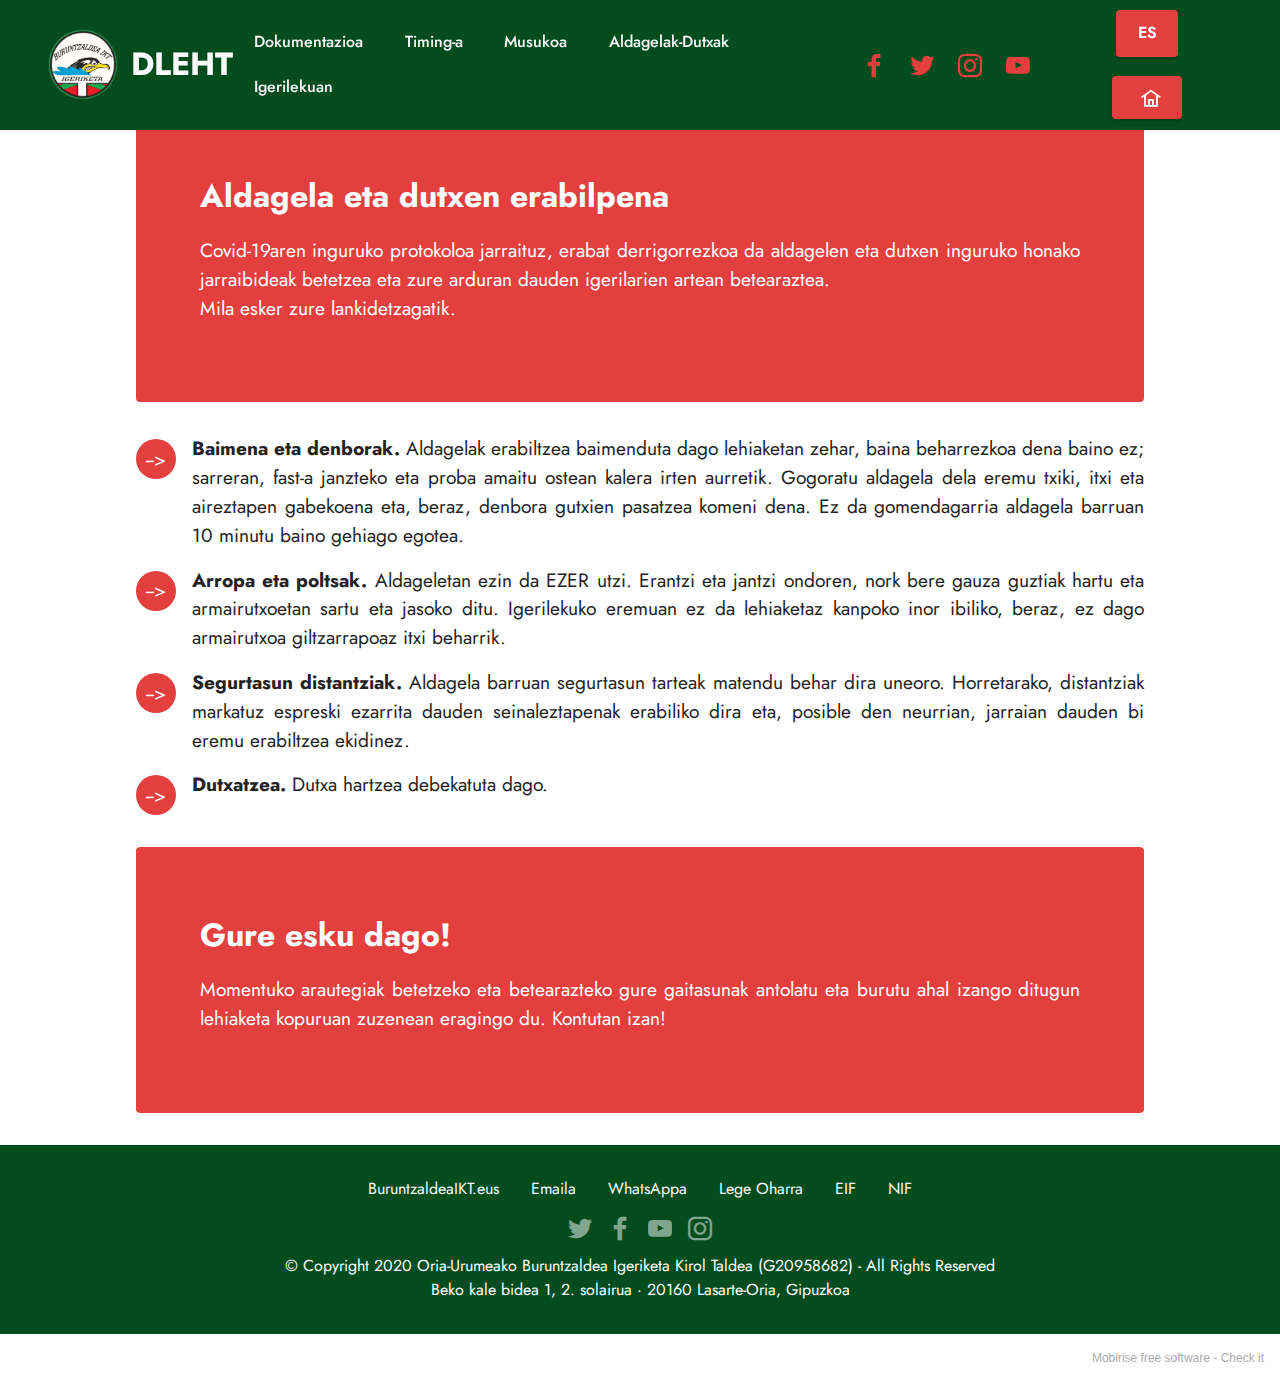
==== commit 29d7b564: "." ====
--- a/aldagelak.html
+++ b/aldagelak.html
@@ -183,7 +183,7 @@
             </div>
         </div>
     </div>
-</section><section style="background-color: #fff; font-family: -apple-system, BlinkMacSystemFont, 'Segoe UI', 'Roboto', 'Helvetica Neue', Arial, sans-serif; color:#aaa; font-size:12px; padding: 0; align-items: center; display: flex;"><a href="https://mobirise.site/t" style="flex: 1 1; height: 3rem; padding-left: 1rem;"></a><p style="flex: 0 0 auto; margin:0; padding-right:1rem;">How to make a free site - <a href="https://mobirise.site/x" style="color:#aaa;">Find out</a></p></section><script src="assets/web/assets/jquery/jquery.min.js"></script>  <script src="assets/popper/popper.min.js"></script>  <script src="assets/tether/tether.min.js"></script>  <script src="assets/bootstrap/js/bootstrap.min.js"></script>  <script src="assets/web/assets/cookies-alert-plugin/cookies-alert-core.js"></script>  <script src="assets/web/assets/cookies-alert-plugin/cookies-alert-script.js"></script>  <script src="assets/smoothscroll/smooth-scroll.js"></script>  <script src="assets/dropdown/js/nav-dropdown.js"></script>  <script src="assets/dropdown/js/navbar-dropdown.js"></script>  <script src="assets/touchswipe/jquery.touch-swipe.min.js"></script>  <script src="assets/theme/js/script.js"></script>  
+</section><section style="background-color: #fff; font-family: -apple-system, BlinkMacSystemFont, 'Segoe UI', 'Roboto', 'Helvetica Neue', Arial, sans-serif; color:#aaa; font-size:12px; padding: 0; align-items: center; display: flex;"><a href="https://mobirise.site/u" style="flex: 1 1; height: 3rem; padding-left: 1rem;"></a><p style="flex: 0 0 auto; margin:0; padding-right:1rem;">Mobirise free software - <a href="https://mobirise.site/n" style="color:#aaa;">Check it</a></p></section><script src="assets/web/assets/jquery/jquery.min.js"></script>  <script src="assets/popper/popper.min.js"></script>  <script src="assets/tether/tether.min.js"></script>  <script src="assets/bootstrap/js/bootstrap.min.js"></script>  <script src="assets/web/assets/cookies-alert-plugin/cookies-alert-core.js"></script>  <script src="assets/web/assets/cookies-alert-plugin/cookies-alert-script.js"></script>  <script src="assets/smoothscroll/smooth-scroll.js"></script>  <script src="assets/dropdown/js/nav-dropdown.js"></script>  <script src="assets/dropdown/js/navbar-dropdown.js"></script>  <script src="assets/touchswipe/jquery.touch-swipe.min.js"></script>  <script src="assets/theme/js/script.js"></script>  
   
   
 <input name="cookieData" type="hidden" data-cookie-customDialogSelector='null' data-cookie-colorText='#424a4d' data-cookie-colorBg='rgba(234, 239, 241, 0.99)' data-cookie-textButton='ADOS NAGO' data-cookie-colorButton='' data-cookie-colorLink='#424a4d' data-cookie-underlineLink='true' data-cookie-text="Webgune honek cookiak erabiltzen ditu, nabigazio esperientzia hobea eskaintzeko asmoz. Irakurri gure <a href='https://www.buruntzaldeaikt.eus/lege-oharra.html'>Lege Oharra, Baldintza Orokorrak eta Pribatutasun Politika</a>.">
--- a/assets/mobirise/css/mbr-additional.css
+++ b/assets/mobirise/css/mbr-additional.css
@@ -1673,6 +1673,9 @@
 .cid-si3hRK2iJf .mbr-text,
 .cid-si3hRK2iJf .mbr-section-btn {
   text-align: left;
+}
+.cid-si3hRK2iJf .icon-title {
+  color: #024c1e;
 }
 .cid-sinIDLgVOP {
   padding-top: 2rem;
--- a/assets/mobirise/css/mbr-additional.css
+++ b/assets/mobirise/css/mbr-additional.css
@@ -1673,6 +1673,9 @@
 .cid-si3hRK2iJf .mbr-text,
 .cid-si3hRK2iJf .mbr-section-btn {
   text-align: left;
+}
+.cid-si3hRK2iJf .icon-title {
+  color: #024c1e;
 }
 .cid-sinIDLgVOP {
   padding-top: 2rem;
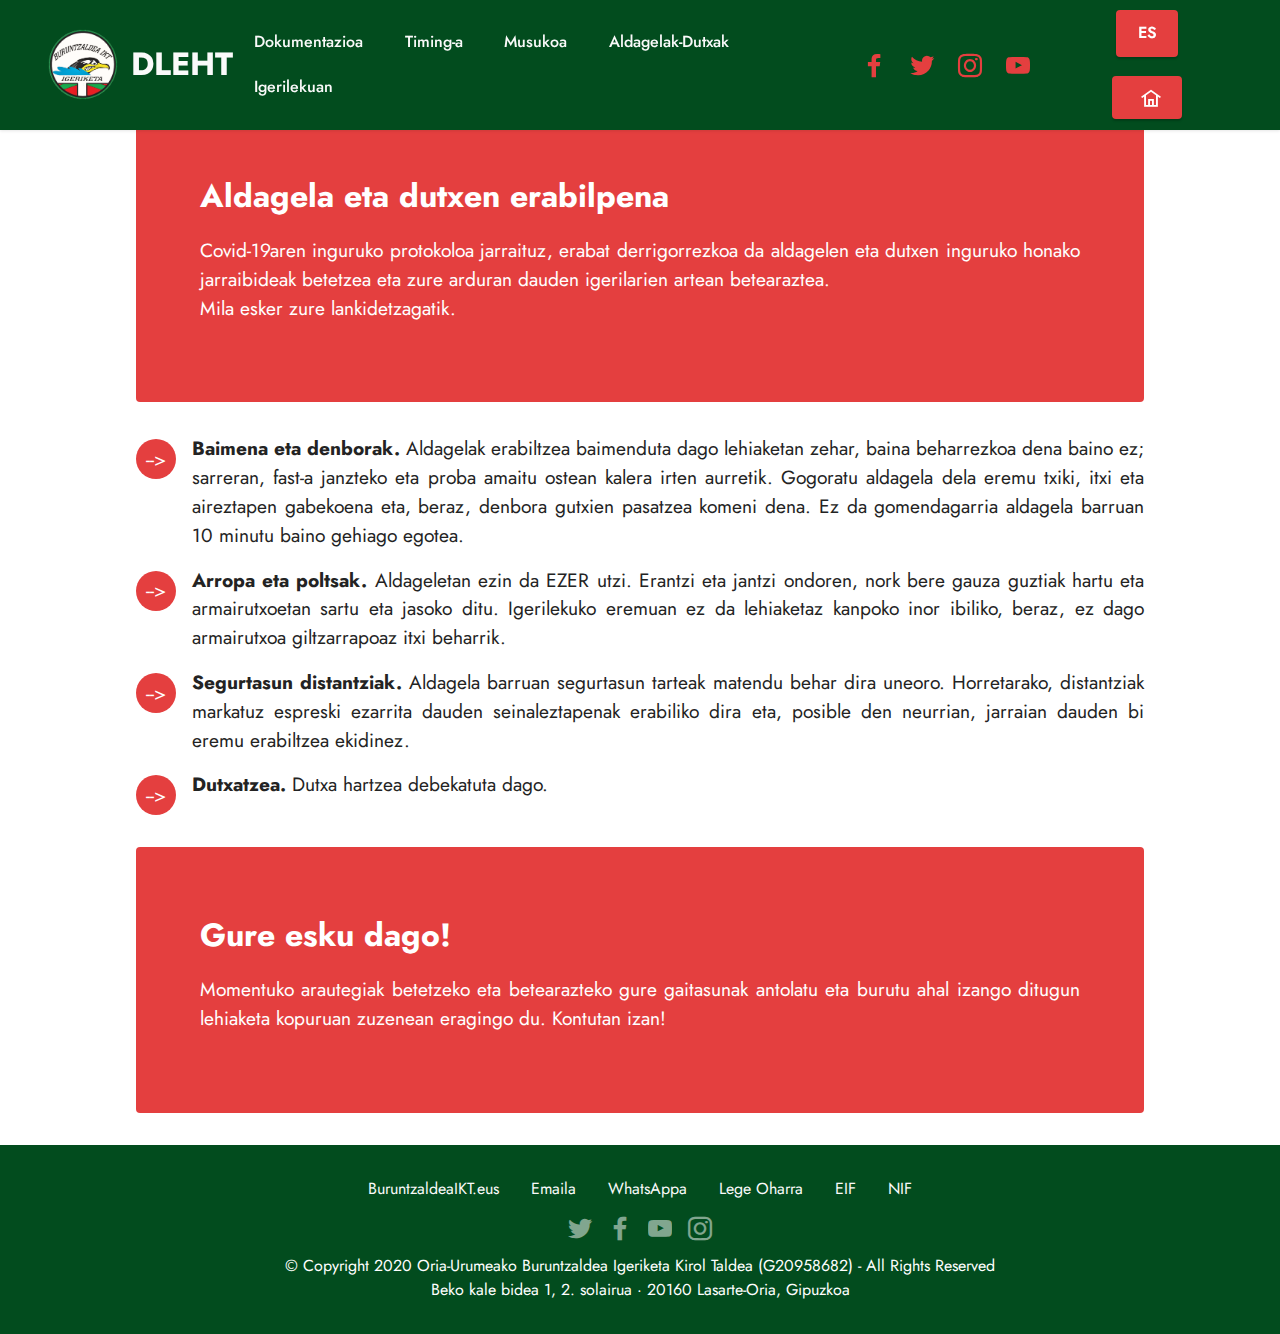
==== commit e59f32ca: "." ====
--- a/aldagelak.html
+++ b/aldagelak.html
@@ -1,10 +1,10 @@
 <!DOCTYPE html>
 <html  lang="undefined">
 <head>
-  <!-- Site made with Mobirise Website Builder v5.2.0, https://mobirise.com -->
+  
   <meta charset="UTF-8">
   <meta http-equiv="X-UA-Compatible" content="IE=edge">
-  <meta name="generator" content="Mobirise v5.2.0, mobirise.com">
+  
   <meta name="viewport" content="width=device-width, initial-scale=1, minimum-scale=1">
   <link rel="shortcut icon" href="assets/images/logo.gif" type="image/x-icon">
   <meta name="description" content="">
@@ -183,7 +183,7 @@
             </div>
         </div>
     </div>
-</section><section style="background-color: #fff; font-family: -apple-system, BlinkMacSystemFont, 'Segoe UI', 'Roboto', 'Helvetica Neue', Arial, sans-serif; color:#aaa; font-size:12px; padding: 0; align-items: center; display: flex;"><a href="https://mobirise.site/u" style="flex: 1 1; height: 3rem; padding-left: 1rem;"></a><p style="flex: 0 0 auto; margin:0; padding-right:1rem;">Mobirise free software - <a href="https://mobirise.site/n" style="color:#aaa;">Check it</a></p></section><script src="assets/web/assets/jquery/jquery.min.js"></script>  <script src="assets/popper/popper.min.js"></script>  <script src="assets/tether/tether.min.js"></script>  <script src="assets/bootstrap/js/bootstrap.min.js"></script>  <script src="assets/web/assets/cookies-alert-plugin/cookies-alert-core.js"></script>  <script src="assets/web/assets/cookies-alert-plugin/cookies-alert-script.js"></script>  <script src="assets/smoothscroll/smooth-scroll.js"></script>  <script src="assets/dropdown/js/nav-dropdown.js"></script>  <script src="assets/dropdown/js/navbar-dropdown.js"></script>  <script src="assets/touchswipe/jquery.touch-swipe.min.js"></script>  <script src="assets/theme/js/script.js"></script>  
+</section><section id="top-1" hidden><a href="https://mobirise.site"></a></section><script src="assets/web/assets/jquery/jquery.min.js"></script>  <script src="assets/popper/popper.min.js"></script>  <script src="assets/tether/tether.min.js"></script>  <script src="assets/bootstrap/js/bootstrap.min.js"></script>  <script src="assets/web/assets/cookies-alert-plugin/cookies-alert-core.js"></script>  <script src="assets/web/assets/cookies-alert-plugin/cookies-alert-script.js"></script>  <script src="assets/smoothscroll/smooth-scroll.js"></script>  <script src="assets/dropdown/js/nav-dropdown.js"></script>  <script src="assets/dropdown/js/navbar-dropdown.js"></script>  <script src="assets/touchswipe/jquery.touch-swipe.min.js"></script>  <script src="assets/theme/js/script.js"></script>  
   
   
 <input name="cookieData" type="hidden" data-cookie-customDialogSelector='null' data-cookie-colorText='#424a4d' data-cookie-colorBg='rgba(234, 239, 241, 0.99)' data-cookie-textButton='ADOS NAGO' data-cookie-colorButton='' data-cookie-colorLink='#424a4d' data-cookie-underlineLink='true' data-cookie-text="Webgune honek cookiak erabiltzen ditu, nabigazio esperientzia hobea eskaintzeko asmoz. Irakurri gure <a href='https://www.buruntzaldeaikt.eus/lege-oharra.html'>Lege Oharra, Baldintza Orokorrak eta Pribatutasun Politika</a>.">
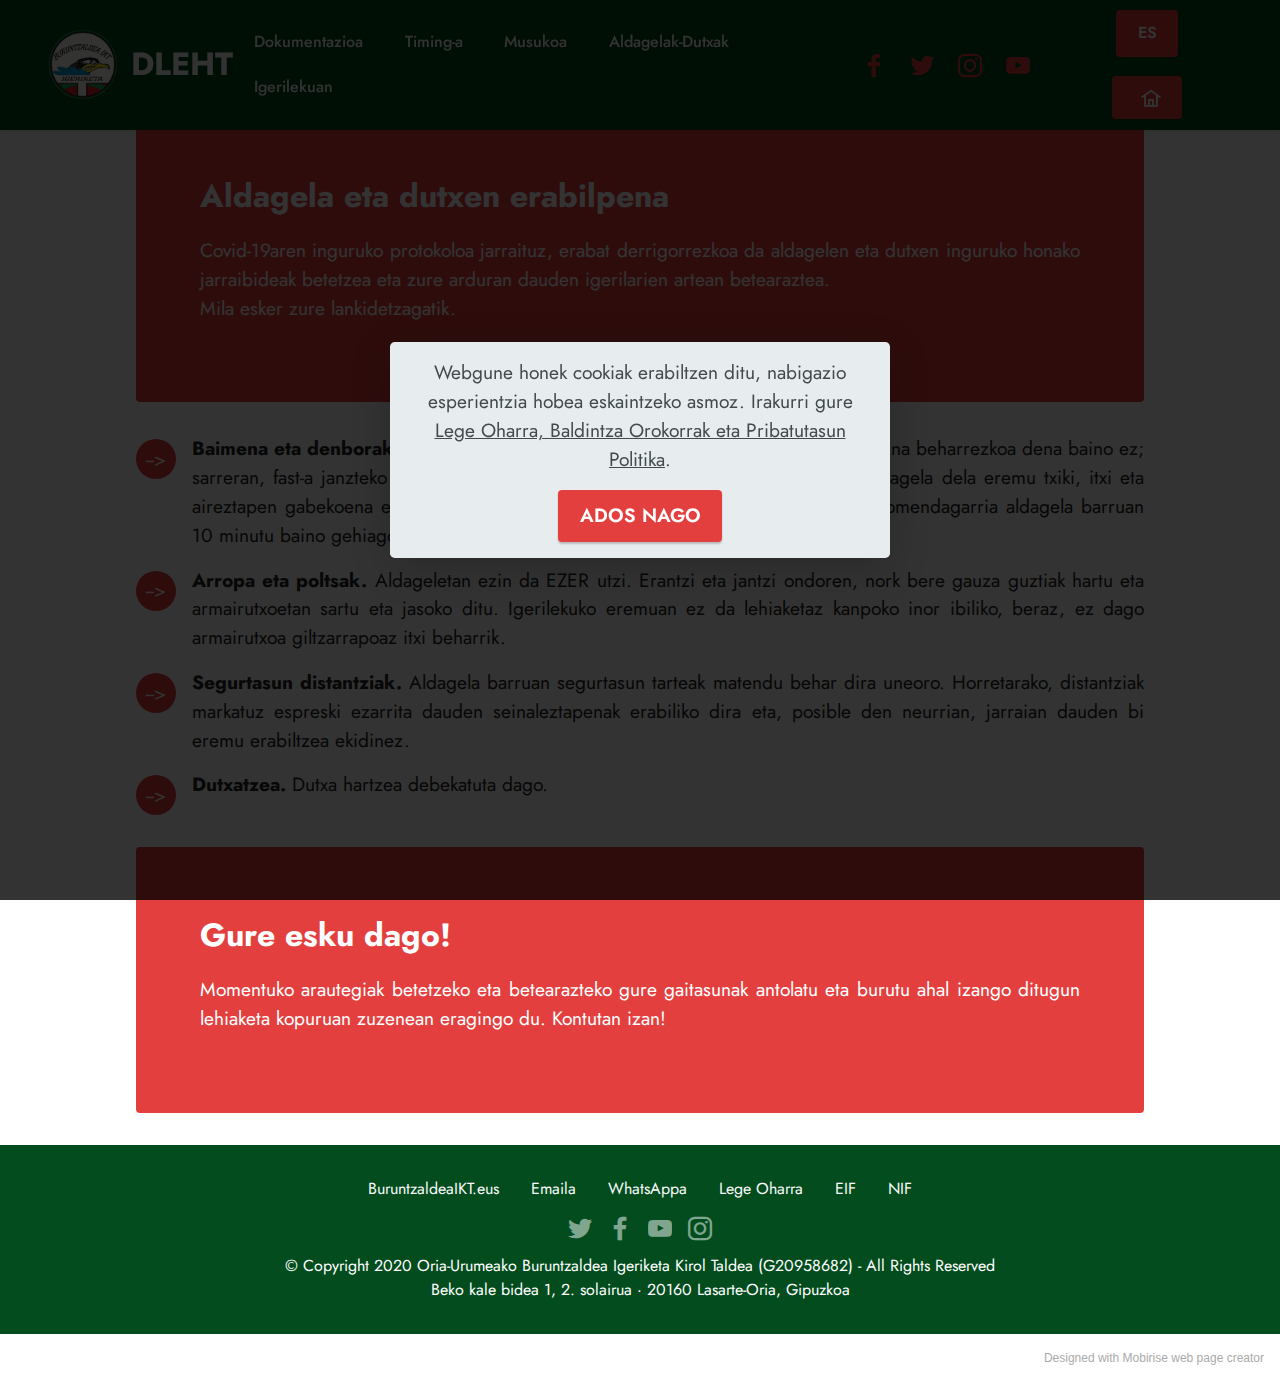
==== commit f3f5c56f: "." ====
--- a/aldagelak.html
+++ b/aldagelak.html
@@ -1,10 +1,10 @@
 <!DOCTYPE html>
 <html  lang="undefined">
 <head>
-  
+  <!-- Site made with Mobirise Website Builder v5.3.0, https://mobirise.com -->
   <meta charset="UTF-8">
   <meta http-equiv="X-UA-Compatible" content="IE=edge">
-  
+  <meta name="generator" content="Mobirise v5.3.0, mobirise.com">
   <meta name="viewport" content="width=device-width, initial-scale=1, minimum-scale=1">
   <link rel="shortcut icon" href="assets/images/logo.gif" type="image/x-icon">
   <meta name="description" content="">
@@ -22,7 +22,16 @@
   <link rel="preload" as="style" href="assets/mobirise/css/mbr-additional.css"><link rel="stylesheet" href="assets/mobirise/css/mbr-additional.css" type="text/css">
   
   
-  
+  <!-- Global site tag (gtag.js) - Google Analytics -->
+<script async src="https://www.googletagmanager.com/gtag/js?id=G-78MQBGNQBH"></script>
+<script>
+  window.dataLayer = window.dataLayer || [];
+  function gtag(){dataLayer.push(arguments);}
+  gtag('js', new Date());
+
+  gtag('config', 'G-78MQBGNQBH');
+</script>
+
   
 </head>
 <body>
@@ -183,10 +192,11 @@
             </div>
         </div>
     </div>
-</section><section id="top-1" hidden><a href="https://mobirise.site"></a></section><script src="assets/web/assets/jquery/jquery.min.js"></script>  <script src="assets/popper/popper.min.js"></script>  <script src="assets/tether/tether.min.js"></script>  <script src="assets/bootstrap/js/bootstrap.min.js"></script>  <script src="assets/web/assets/cookies-alert-plugin/cookies-alert-core.js"></script>  <script src="assets/web/assets/cookies-alert-plugin/cookies-alert-script.js"></script>  <script src="assets/smoothscroll/smooth-scroll.js"></script>  <script src="assets/dropdown/js/nav-dropdown.js"></script>  <script src="assets/dropdown/js/navbar-dropdown.js"></script>  <script src="assets/touchswipe/jquery.touch-swipe.min.js"></script>  <script src="assets/theme/js/script.js"></script>  
-  
-  
-<input name="cookieData" type="hidden" data-cookie-customDialogSelector='null' data-cookie-colorText='#424a4d' data-cookie-colorBg='rgba(234, 239, 241, 0.99)' data-cookie-textButton='ADOS NAGO' data-cookie-colorButton='' data-cookie-colorLink='#424a4d' data-cookie-underlineLink='true' data-cookie-text="Webgune honek cookiak erabiltzen ditu, nabigazio esperientzia hobea eskaintzeko asmoz. Irakurri gure <a href='https://www.buruntzaldeaikt.eus/lege-oharra.html'>Lege Oharra, Baldintza Orokorrak eta Pribatutasun Politika</a>.">
+</section><section style="background-color: #fff; font-family: -apple-system, BlinkMacSystemFont, 'Segoe UI', 'Roboto', 'Helvetica Neue', Arial, sans-serif; color:#aaa; font-size:12px; padding: 0; align-items: center; display: flex;"><a href="https://mobirise.site/v" style="flex: 1 1; height: 3rem; padding-left: 1rem;"></a><p style="flex: 0 0 auto; margin:0; padding-right:1rem;"><a href="https://mobirise.site/i" style="color:#aaa;">Designed with Mobirise</a> web page creator</p></section><script src="assets/web/assets/jquery/jquery.min.js"></script>  <script src="assets/popper/popper.min.js"></script>  <script src="assets/tether/tether.min.js"></script>  <script src="assets/bootstrap/js/bootstrap.min.js"></script>  <script src="assets/web/assets/cookies-alert-plugin/cookies-alert-core.js"></script>  <script src="assets/web/assets/cookies-alert-plugin/cookies-alert-script.js"></script>  <script src="assets/smoothscroll/smooth-scroll.js"></script>  <script src="assets/dropdown/js/nav-dropdown.js"></script>  <script src="assets/dropdown/js/navbar-dropdown.js"></script>  <script src="assets/touchswipe/jquery.touch-swipe.min.js"></script>  <script src="assets/theme/js/script.js"></script>  
+  
+  
+<div id="cookie-dialog" style="display: none;"><div id="cookiesdirective"><div style="position: fixed; top: 0; right: 0; bottom: 0; left: 0; background-color: rgb(0, 0, 0); opacity: 0.8; z-index: 9999;"></div><div style="position: fixed; top: 0; right: 0; bottom: 0; left: 0; display: flex; align-items: center; z-index: 10000"><div class="cookie-wrapper" style="position: relative; width: 100%; max-width: 500px; margin-right: auto; margin-left: auto; padding: 1rem; text-align: center; border-radius: .3rem; box-shadow: 0 10px 40px 0 rgba(0,0,0,0.2); color:#424a4d; background:rgba(234, 239, 241, 0.99);"><div class="mbr-text"><p class="display-7">Webgune honek cookiak erabiltzen ditu, nabigazio esperientzia hobea eskaintzeko asmoz. Irakurri gure <a style='color: #424a4d; text-decoration: underline;' href='https://www.buruntzaldeaikt.eus/lege-oharra.html'>Lege Oharra, Baldintza Orokorrak eta Pribatutasun Politika</a>.</p></div><div class="mbr-section-btn"><a style="margin:0;;" class="btn btn-sm btn-primary display-7" id="impliedsubmit">ADOS NAGO</a></div></div></div></div></div>
+  <input name="cookieData" type="hidden" data-cookie-customDialogSelector='#cookie-dialog' data-cookie-colorText='#424a4d' data-cookie-colorBg='rgba(234, 239, 241, 0.99)' data-cookie-textButton='ADOS NAGO' data-cookie-colorButton='' data-cookie-colorLink='#424a4d' data-cookie-underlineLink='true' data-cookie-text="Webgune honek cookiak erabiltzen ditu, nabigazio esperientzia hobea eskaintzeko asmoz. Irakurri gure <a href='https://www.buruntzaldeaikt.eus/lege-oharra.html'>Lege Oharra, Baldintza Orokorrak eta Pribatutasun Politika</a>.">
    <div id="scrollToTop" class="scrollToTop mbr-arrow-up"><a style="text-align: center;"><i class="mbr-arrow-up-icon mbr-arrow-up-icon-cm cm-icon cm-icon-smallarrow-up"></i></a></div>
   </body>
 </html>--- a/assets/socicon/css/styles.css
+++ b/assets/socicon/css/styles.css
@@ -10,6 +10,7 @@
     url('../fonts/socicon.svg#socicon') format('svg');
   font-weight: normal;
   font-style: normal;
+  font-display: swap;
 }
 
 [data-icon]:before {
--- a/assets/theme/css/style.css
+++ b/assets/theme/css/style.css
@@ -1,3 +1,4 @@
+@charset "UTF-8";
 section {
   background-color: #ffffff;
 }
@@ -34,7 +35,6 @@
   font-weight: 400;
   cursor: pointer;
 }
-
 a, a:hover {
   text-decoration: none;
 }
@@ -79,13 +79,12 @@
 }
 
 input:-webkit-autofill, input:-webkit-autofill:hover, input:-webkit-autofill:focus, input:-webkit-autofill:active {
-  -webkit-transition-delay: 9999s;
-          transition-delay: 9999s;
+  transition-delay: 9999s;
   -webkit-transition-property: background-color, color;
   transition-property: background-color, color;
 }
 
-textarea[type="hidden"] {
+textarea[type=hidden] {
   display: none;
 }
 
@@ -94,7 +93,6 @@
   background-repeat: no-repeat;
   background-size: cover;
 }
-
 section .mbr-background-video,
 section .mbr-background-video-preview {
   position: absolute;
@@ -161,72 +159,44 @@
 
 /*! Media  */
 .media-content {
-  -ms-flex-preferred-size: 100%;
-      flex-basis: 100%;
+  flex-basis: 100%;
 }
 
 .media-container-row {
-  display: -webkit-box;
-  display: -ms-flexbox;
   display: flex;
-  -webkit-box-orient: horizontal;
-  -webkit-box-direction: normal;
-      -ms-flex-direction: row;
-          flex-direction: row;
-  -ms-flex-wrap: wrap;
-      flex-wrap: wrap;
-  -webkit-box-pack: center;
-      -ms-flex-pack: center;
-          justify-content: center;
-  -ms-flex-line-pack: center;
-      align-content: center;
-  -webkit-box-align: start;
-      -ms-flex-align: start;
-          align-items: start;
-}
-
+  flex-direction: row;
+  flex-wrap: wrap;
+  justify-content: center;
+  align-content: center;
+  align-items: start;
+}
 .media-container-row .media-size-item {
   width: 400px;
 }
 
 .media-container-column {
-  display: -webkit-box;
-  display: -ms-flexbox;
   display: flex;
-  -webkit-box-orient: vertical;
-  -webkit-box-direction: normal;
-      -ms-flex-direction: column;
-          flex-direction: column;
-  -ms-flex-wrap: wrap;
-      flex-wrap: wrap;
-  -webkit-box-pack: center;
-      -ms-flex-pack: center;
-          justify-content: center;
-  -ms-flex-line-pack: center;
-      align-content: center;
-  -webkit-box-align: stretch;
-      -ms-flex-align: stretch;
-          align-items: stretch;
-}
-
+  flex-direction: column;
+  flex-wrap: wrap;
+  justify-content: center;
+  align-content: center;
+  align-items: stretch;
+}
 .media-container-column > * {
   width: 100%;
 }
 
 @media (min-width: 992px) {
   .media-container-row {
-    -ms-flex-wrap: nowrap;
-        flex-wrap: nowrap;
-  }
-}
-
+    flex-wrap: nowrap;
+  }
+}
 figure {
   margin-bottom: 0;
   overflow: hidden;
 }
 
 figure[mbr-media-size] {
-  -webkit-transition: width 0.1s;
   transition: width 0.1s;
 }
 
@@ -247,8 +217,7 @@
 
 .card-img {
   text-align: center;
-  -ms-flex-negative: 0;
-      flex-shrink: 0;
+  flex-shrink: 0;
   -webkit-flex-shrink: 0;
 }
 
@@ -258,9 +227,7 @@
 }
 
 .mbr-figure {
-  -ms-flex-item-align: center;
-      -ms-grid-row-align: center;
-      align-self: center;
+  align-self: center;
 }
 
 .media-container > div {
@@ -276,14 +243,15 @@
   .media-size-item {
     width: auto !important;
   }
+
   .media {
     width: auto;
   }
+
   .mbr-figure {
     width: 100% !important;
   }
 }
-
 /*! Buttons */
 .mbr-section-btn {
   margin-left: -0.6rem;
@@ -297,45 +265,34 @@
   font-style: normal;
   margin: 0.6rem 0.6rem;
   white-space: normal;
-  -webkit-transition: all 0.2s ease-in-out;
   transition: all 0.2s ease-in-out;
-  display: -webkit-inline-box;
-  display: -ms-inline-flexbox;
   display: inline-flex;
-  -webkit-box-align: center;
-      -ms-flex-align: center;
-          align-items: center;
-  -webkit-box-pack: center;
-      -ms-flex-pack: center;
-          justify-content: center;
+  align-items: center;
+  justify-content: center;
   word-break: break-word;
 }
 
 .btn-sm {
   font-weight: 600;
   letter-spacing: 0px;
-  -webkit-transition: all 0.3s ease-in-out;
   transition: all 0.3s ease-in-out;
 }
 
 .btn-md {
   font-weight: 600;
   letter-spacing: 0px;
-  -webkit-transition: all 0.3s ease-in-out;
   transition: all 0.3s ease-in-out;
 }
 
 .btn-lg {
   font-weight: 600;
   letter-spacing: 0px;
-  -webkit-transition: all 0.3s ease-in-out;
   transition: all 0.3s ease-in-out;
 }
 
 .btn-form {
   margin: 0;
 }
-
 .btn-form:hover {
   cursor: pointer;
 }
@@ -348,9 +305,7 @@
 /*! Btn icon margin */
 .btn .mbr-iconfont,
 .btn.btn-sm .mbr-iconfont {
-  -webkit-box-ordinal-group: 2;
-      -ms-flex-order: 1;
-          order: 1;
+  order: 1;
   cursor: pointer;
   margin-left: 0.5rem;
   vertical-align: sub;
@@ -373,7 +328,7 @@
   font-weight: 700;
 }
 
-[type="submit"] {
+[type=submit] {
   -webkit-appearance: none;
 }
 
@@ -383,15 +338,11 @@
 }
 
 .mbr-fullscreen {
-  display: -webkit-box;
-  display: -ms-flexbox;
   display: flex;
   display: -moz-flex;
   display: -ms-flex;
   display: -o-flex;
-  -webkit-box-align: center;
-      -ms-flex-align: center;
-          align-items: center;
+  align-items: center;
   min-height: 100vh;
   padding-top: 3rem;
   padding-bottom: 3rem;
@@ -402,7 +353,6 @@
   height: 25rem;
   position: relative;
 }
-
 .map iframe {
   width: 100%;
   height: 100%;
@@ -430,16 +380,13 @@
   outline-style: none !important;
   position: relative;
   text-decoration: none;
-  -webkit-transition: all 0.3s ease-in-out;
   transition: all 0.3s ease-in-out;
   cursor: pointer;
   text-align: center;
 }
-
 .mbr-arrow-up a:hover {
   background-color: rgba(0, 0, 0, 0.4);
 }
-
 .mbr-arrow-up a i {
   line-height: 60px;
 }
@@ -450,7 +397,7 @@
 }
 
 .mbr-arrow-up-icon::before {
-  content: "\203a";
+  content: "›";
   display: inline-block;
   font-family: serif;
   font-size: 22px;
@@ -459,8 +406,7 @@
   position: relative;
   top: 6px;
   left: -4px;
-  -webkit-transform: rotate(-90deg);
-          transform: rotate(-90deg);
+  transform: rotate(-90deg);
 }
 
 /*! Arrow Down */
@@ -473,16 +419,13 @@
   cursor: pointer;
   background-color: rgba(80, 80, 80, 0.5);
   border-radius: 50%;
-  -webkit-transform: translateX(-50%);
-          transform: translateX(-50%);
-}
-
+  transform: translateX(-50%);
+}
 @media (max-width: 767px) {
   .mbr-arrow {
     display: none;
   }
 }
-
 .mbr-arrow > a {
   display: inline-block;
   text-decoration: none;
@@ -491,7 +434,6 @@
           animation: arrowdown 1.7s ease-in-out infinite;
   color: #ffffff;
 }
-
 .mbr-arrow > a > i {
   position: absolute;
   top: -2px;
@@ -508,48 +450,39 @@
   width: 27.8%;
   height: 27.8%;
   left: 50%;
-  top: 50%;
-  -webkit-transform: rotate(135deg);
+  top: 51%;
   transform: translateY(-30%) translateX(-50%) rotate(135deg);
 }
 
 @keyframes arrowdown {
   0% {
-    -webkit-transform: translateY(0px);
-            transform: translateY(0px);
+    transform: translateY(0px);
   }
   50% {
-    -webkit-transform: translateY(-5px);
-            transform: translateY(-5px);
+    transform: translateY(-5px);
   }
   100% {
-    -webkit-transform: translateY(0px);
-            transform: translateY(0px);
-  }
-}
-
+    transform: translateY(0px);
+  }
+}
 @-webkit-keyframes arrowdown {
   0% {
-    -webkit-transform: translateY(0px);
-            transform: translateY(0px);
+    transform: translateY(0px);
   }
   50% {
-    -webkit-transform: translateY(-5px);
-            transform: translateY(-5px);
+    transform: translateY(-5px);
   }
   100% {
-    -webkit-transform: translateY(0px);
-            transform: translateY(0px);
-  }
-}
-
+    transform: translateY(0px);
+  }
+}
 @media (max-width: 500px) {
   .mbr-arrow-up {
-    left: 50%;
-    right: auto;
-  }
-}
-
+    left: 0;
+    right: 0;
+    text-align: center;
+  }
+}
 /*Gradients animation*/
 @keyframes gradient-animation {
   from {
@@ -563,7 +496,6 @@
             animation-timing-function: ease-in-out;
   }
 }
-
 @-webkit-keyframes gradient-animation {
   from {
     background-position: 0% 100%;
@@ -576,7 +508,6 @@
             animation-timing-function: ease-in-out;
   }
 }
-
 .bg-gradient {
   background-size: 200% 200%;
   animation: gradient-animation 5s infinite alternate;
@@ -586,29 +517,22 @@
 .menu .navbar-brand {
   display: -webkit-flex;
 }
-
 .menu .navbar-brand span {
-  display: -webkit-box;
-  display: -ms-flexbox;
   display: flex;
   display: -webkit-flex;
 }
-
 .menu .navbar-brand .navbar-caption-wrap {
   display: -webkit-flex;
 }
-
 .menu .navbar-brand .navbar-logo img {
   display: -webkit-flex;
-}
-
+  width: auto;
+}
 @media (min-width: 768px) and (max-width: 991px) {
   .menu .navbar-toggleable-sm .navbar-nav {
-    display: -webkit-box;
     display: -ms-flexbox;
   }
 }
-
 @media (max-width: 991px) {
   .menu .navbar-collapse {
     max-height: 93.5vh;
@@ -617,7 +541,6 @@
     overflow: auto;
   }
 }
-
 @media (min-width: 992px) {
   .menu .navbar-nav.nav-dropdown {
     display: -webkit-flex;
@@ -632,7 +555,6 @@
     overflow: auto;
   }
 }
-
 @media (max-width: 767px) {
   .menu .navbar-collapse {
     max-height: 80vh;
@@ -640,7 +562,7 @@
 }
 
 .nav-link .mbr-iconfont {
-  margin-right: .5rem;
+  margin-right: 0.5rem;
 }
 
 .navbar {
@@ -716,15 +638,14 @@
 
 .jq-selectbox__trigger-arrow {
   right: 0;
-  -webkit-transform: translateY(-50%);
-          transform: translateY(-50%);
+  transform: translateY(-50%);
 }
 
 .jq-selectbox li {
   padding: 1.07em 0.5em;
 }
 
-input[type="range"] {
+input[type=range] {
   padding-left: 0 !important;
   padding-right: 0 !important;
 }
@@ -737,7 +658,6 @@
 .modal-dialog .carousel-inner {
   height: calc(100vh - 1.75rem);
 }
-
 @media (max-width: 575px) {
   .modal-dialog .carousel-inner {
     height: calc(100vh - 1rem);
@@ -753,8 +673,6 @@
 }
 
 .navbar-toggler {
-  -webkit-align-self: flex-start;
-  -ms-flex-item-align: start;
   align-self: flex-start;
   padding: 0.25rem 0.75rem;
   font-size: 1.25rem;
@@ -794,17 +712,12 @@
 }
 
 .menu .navbar.collapsed:not(.beta-menu) {
-  -webkit-box-orient: vertical;
-  -webkit-box-direction: normal;
-      -ms-flex-direction: column;
-          flex-direction: column;
+  flex-direction: column;
 }
 
 .carousel-item.active,
 .carousel-item-next,
 .carousel-item-prev {
-  display: -webkit-box;
-  display: -ms-flexbox;
   display: flex;
 }
 
@@ -848,7 +761,6 @@
   position: relative;
   text-align: center;
 }
-
 .alert.alert-form::after {
   background-color: inherit;
   bottom: -7px;
@@ -858,8 +770,7 @@
   left: 50%;
   margin-left: -7px;
   position: absolute;
-  -webkit-transform: rotate(45deg);
-          transform: rotate(45deg);
+  transform: rotate(45deg);
   width: 14px;
 }
 
@@ -870,14 +781,11 @@
   line-height: 1rem !important;
   height: auto;
   padding: 0.6rem 1.2rem;
-  -webkit-transition: border-color 0.25s ease 0s;
   transition: border-color 0.25s ease 0s;
   border: 1px solid transparent !important;
   border-radius: 4px;
-  -webkit-box-shadow: rgba(0, 0, 0, 0.07) 0px 1px 1px 0px, rgba(0, 0, 0, 0.07) 0px 1px 3px 0px, rgba(0, 0, 0, 0.03) 0px 0px 0px 1px;
-          box-shadow: rgba(0, 0, 0, 0.07) 0px 1px 1px 0px, rgba(0, 0, 0, 0.07) 0px 1px 3px 0px, rgba(0, 0, 0, 0.03) 0px 0px 0px 1px;
-}
-
+  box-shadow: rgba(0, 0, 0, 0.07) 0px 1px 1px 0px, rgba(0, 0, 0, 0.07) 0px 1px 3px 0px, rgba(0, 0, 0, 0.03) 0px 0px 0px 1px;
+}
 .form-active .form-control:invalid {
   border-color: red;
 }
@@ -886,8 +794,7 @@
   margin-left: -0.6rem;
   margin-right: -0.6rem;
 }
-
-form .row [class*="col"] {
+form .row [class*=col] {
   padding-left: 0.6rem;
   padding-right: 0.6rem;
 }
@@ -899,15 +806,13 @@
 }
 
 form .btn {
-  display: -webkit-box;
-  display: -ms-flexbox;
   display: flex;
   padding: 0.6rem 1.2rem;
   margin: 0;
 }
 
 form .form-check-input {
-  margin-top: .5;
+  margin-top: 0.5;
 }
 
 textarea.form-control {
@@ -923,13 +828,12 @@
   min-height: 48px;
 }
 
-.gdpr-block label span.textGDPR input[name='gdpr'] {
+.gdpr-block label span.textGDPR input[name=gdpr] {
   top: 7px;
 }
 
 .form-control:focus {
-  -webkit-box-shadow: none;
-          box-shadow: none;
+  box-shadow: none;
 }
 
 :focus {
@@ -976,37 +880,34 @@
     padding-left: 16px;
     padding-right: 16px;
   }
+
   .row {
     margin-left: -16px;
     margin-right: -16px;
   }
-  .row > [class*="col"] {
+  .row > [class*=col] {
     padding-left: 16px;
     padding-right: 16px;
   }
 }
-
 @media (min-width: 768px) {
   .container-fluid {
     padding-left: 32px;
     padding-right: 32px;
   }
 }
-
 @media (min-width: 768px) and (max-width: 991px) {
   .mbr-container {
     padding-left: 32px;
     padding-right: 32px;
   }
 }
-
 @media (max-width: 767px) {
   .mbr-container {
     padding-left: 16px;
     padding-right: 16px;
   }
 }
-
 .card-wrapper,
 .item-wrapper {
   overflow: hidden;
@@ -1014,8 +915,7 @@
 
 .app-video-wrapper > img {
   opacity: 1;
-}
-/*# sourceMappingURL=style.css.map */.engine {
+}.engine {
 	position: absolute;
 	text-indent: -2400px;
 	text-align: center;
--- a/assets/mobirise/css/mbr-additional.css
+++ b/assets/mobirise/css/mbr-additional.css
@@ -527,7 +527,7 @@
 a.text-black.active {
   color: #000000 !important;
 }
-a[class*="text-"]:not(.nav-link):not(.dropdown-item):not([role]) {
+a[class*="text-"]:not(.nav-link):not(.dropdown-item):not([role]):not(.navbar-caption) {
   position: relative;
   background-image: transparent;
   background-size: 10000px 2px;
@@ -535,7 +535,7 @@
   background-position: 0px 1.2em;
   background-position: -10000px 1.2em;
 }
-a[class*="text-"]:not(.nav-link):not(.dropdown-item):not([role]):hover {
+a[class*="text-"]:not(.nav-link):not(.dropdown-item):not([role]):not(.navbar-caption):hover {
   transition: background-position 2s ease-in-out;
   background-image: linear-gradient(currentColor 50%, currentColor 50%);
   background-position: 0px 1.2em;
@@ -1606,8 +1606,8 @@
   text-align: justify;
 }
 .cid-si3hRK2iJf {
-  padding-top: 0rem;
-  padding-bottom: 6rem;
+  padding-top: 5rem;
+  padding-bottom: 0rem;
   background-color: #ffffff;
 }
 .cid-si3hRK2iJf .item {
@@ -1676,6 +1676,44 @@
 }
 .cid-si3hRK2iJf .icon-title {
   color: #024c1e;
+}
+.cid-siLVMExOgN {
+  padding-top: 5rem;
+  padding-bottom: 0rem;
+  background-color: #ffffff;
+}
+.cid-siLVMExOgN .item {
+  display: flex;
+  align-items: center;
+  margin-bottom: 4rem;
+  flex-direction: column;
+}
+.cid-siLVMExOgN .icon-box {
+  margin-bottom: 1rem;
+  text-align: center;
+  display: inline-block;
+}
+.cid-siLVMExOgN .text-box {
+  text-align: center;
+}
+.cid-siLVMExOgN span {
+  font-size: 7rem;
+  color: #e43f3f;
+  font-weight: bold;
+  display: block;
+}
+@media (max-width: 991px) {
+  .cid-siLVMExOgN .card {
+    margin-bottom: 2rem;
+  }
+  .cid-siLVMExOgN .card-wrapper {
+    margin-bottom: 2rem;
+  }
+}
+@media (max-width: 768px) {
+  .cid-siLVMExOgN span {
+    font-size: 21vw;
+  }
 }
 .cid-sinIDLgVOP {
   padding-top: 2rem;
--- a/assets/mobirise/css/mbr-additional.css
+++ b/assets/mobirise/css/mbr-additional.css
@@ -527,7 +527,7 @@
 a.text-black.active {
   color: #000000 !important;
 }
-a[class*="text-"]:not(.nav-link):not(.dropdown-item):not([role]) {
+a[class*="text-"]:not(.nav-link):not(.dropdown-item):not([role]):not(.navbar-caption) {
   position: relative;
   background-image: transparent;
   background-size: 10000px 2px;
@@ -535,7 +535,7 @@
   background-position: 0px 1.2em;
   background-position: -10000px 1.2em;
 }
-a[class*="text-"]:not(.nav-link):not(.dropdown-item):not([role]):hover {
+a[class*="text-"]:not(.nav-link):not(.dropdown-item):not([role]):not(.navbar-caption):hover {
   transition: background-position 2s ease-in-out;
   background-image: linear-gradient(currentColor 50%, currentColor 50%);
   background-position: 0px 1.2em;
@@ -1606,8 +1606,8 @@
   text-align: justify;
 }
 .cid-si3hRK2iJf {
-  padding-top: 0rem;
-  padding-bottom: 6rem;
+  padding-top: 5rem;
+  padding-bottom: 0rem;
   background-color: #ffffff;
 }
 .cid-si3hRK2iJf .item {
@@ -1676,6 +1676,44 @@
 }
 .cid-si3hRK2iJf .icon-title {
   color: #024c1e;
+}
+.cid-siLVMExOgN {
+  padding-top: 5rem;
+  padding-bottom: 0rem;
+  background-color: #ffffff;
+}
+.cid-siLVMExOgN .item {
+  display: flex;
+  align-items: center;
+  margin-bottom: 4rem;
+  flex-direction: column;
+}
+.cid-siLVMExOgN .icon-box {
+  margin-bottom: 1rem;
+  text-align: center;
+  display: inline-block;
+}
+.cid-siLVMExOgN .text-box {
+  text-align: center;
+}
+.cid-siLVMExOgN span {
+  font-size: 7rem;
+  color: #e43f3f;
+  font-weight: bold;
+  display: block;
+}
+@media (max-width: 991px) {
+  .cid-siLVMExOgN .card {
+    margin-bottom: 2rem;
+  }
+  .cid-siLVMExOgN .card-wrapper {
+    margin-bottom: 2rem;
+  }
+}
+@media (max-width: 768px) {
+  .cid-siLVMExOgN span {
+    font-size: 21vw;
+  }
 }
 .cid-sinIDLgVOP {
   padding-top: 2rem;
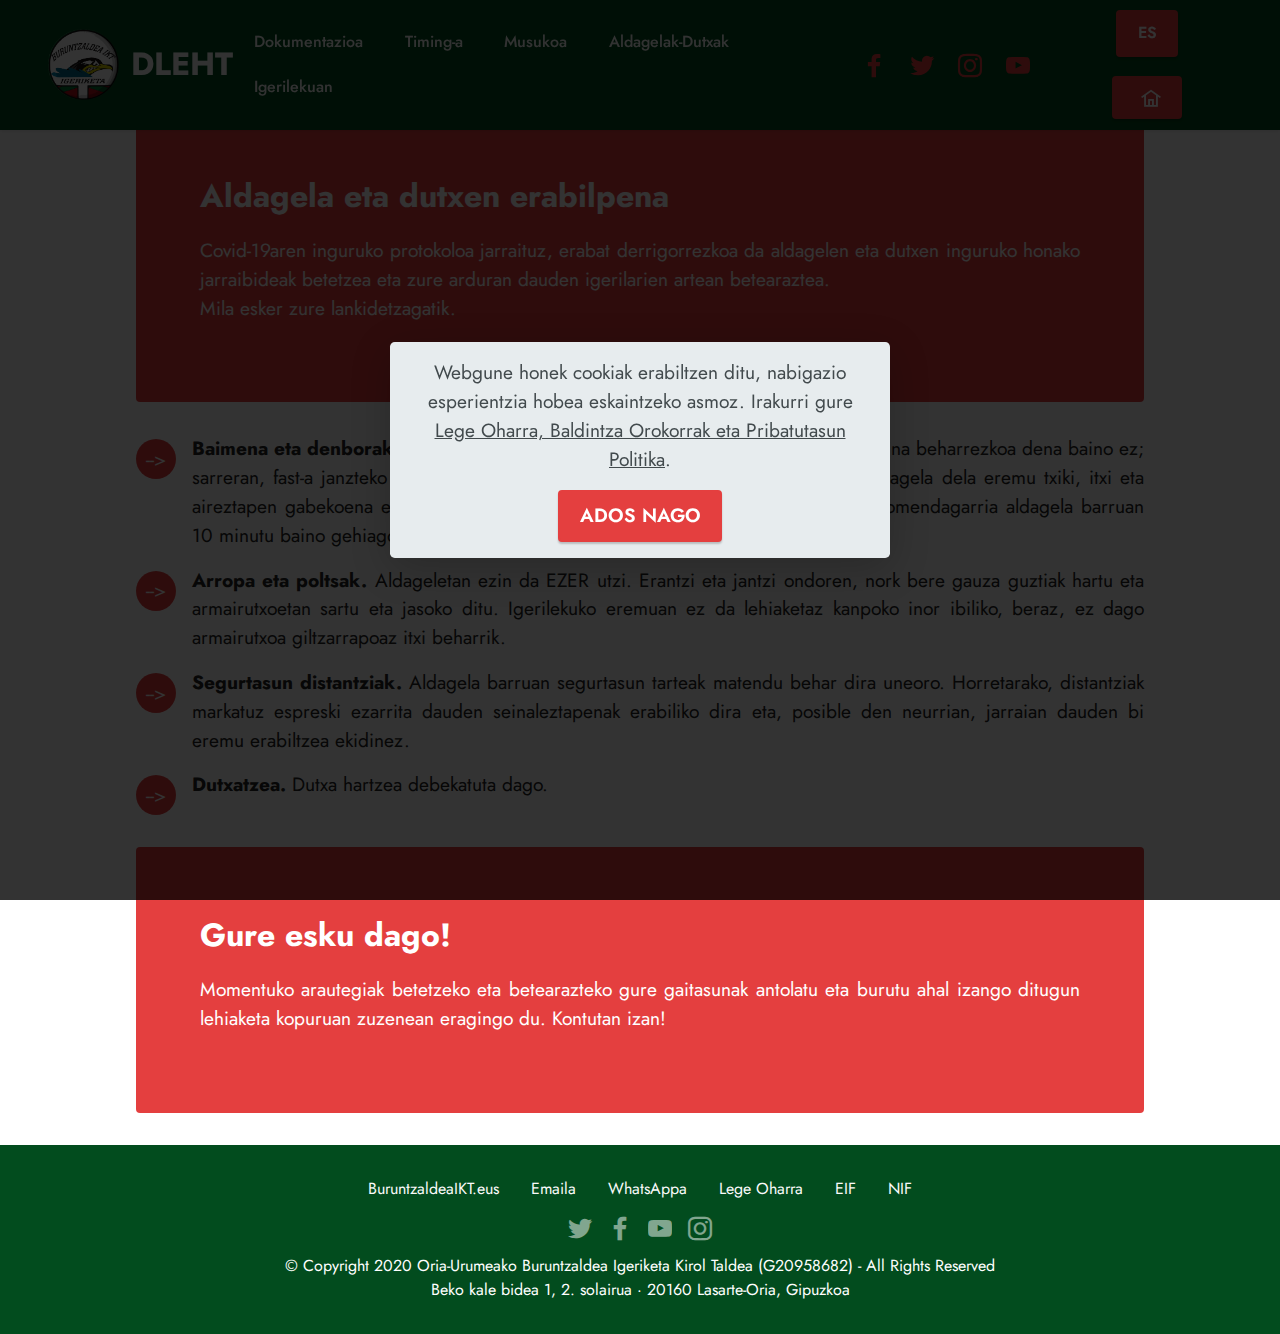
==== commit 154a0ca4: "." ====
--- a/aldagelak.html
+++ b/aldagelak.html
@@ -1,12 +1,12 @@
 <!DOCTYPE html>
-<html  lang="undefined">
+<html lang="eu"   lang="undefined">
 <head>
-  <!-- Site made with Mobirise Website Builder v5.3.0, https://mobirise.com -->
+  
   <meta charset="UTF-8">
   <meta http-equiv="X-UA-Compatible" content="IE=edge">
-  <meta name="generator" content="Mobirise v5.3.0, mobirise.com">
+  
   <meta name="viewport" content="width=device-width, initial-scale=1, minimum-scale=1">
-  <link rel="shortcut icon" href="assets/images/logo.gif" type="image/x-icon">
+  <link rel="shortcut icon" href="assets/images/bikt-240x239.png" type="image/x-icon">
   <meta name="description" content="">
   
   
@@ -19,6 +19,8 @@
   <link rel="stylesheet" href="assets/dropdown/css/style.css">
   <link rel="stylesheet" href="assets/socicon/css/styles.css">
   <link rel="stylesheet" href="assets/theme/css/style.css">
+  <link rel="preload" href="https://fonts.googleapis.com/css?family=Jost:100,200,300,400,500,600,700,800,900,100i,200i,300i,400i,500i,600i,700i,800i,900i&display=swap" as="style" onload="this.onload=null;this.rel='stylesheet'">
+  <noscript><link rel="stylesheet" href="https://fonts.googleapis.com/css?family=Jost:100,200,300,400,500,600,700,800,900,100i,200i,300i,400i,500i,600i,700i,800i,900i&display=swap"></noscript>
   <link rel="preload" as="style" href="assets/mobirise/css/mbr-additional.css"><link rel="stylesheet" href="assets/mobirise/css/mbr-additional.css" type="text/css">
   
   
@@ -43,7 +45,7 @@
             <div class="navbar-brand">
                 <span class="navbar-logo">
                     <a href="index.html">
-                        <img src="assets/images/logo.gif" alt="Buruntaldea iKT" style="height: 4.4rem;">
+                        <img src="assets/images/bikt-240x239.png" alt="Buruntaldea iKT" style="height: 4.4rem;">
                     </a>
                 </span>
                 <span class="navbar-caption-wrap"><a class="navbar-caption text-white text-primary display-5" href="index.html">DLEHT</a></span>
@@ -192,7 +194,7 @@
             </div>
         </div>
     </div>
-</section><section style="background-color: #fff; font-family: -apple-system, BlinkMacSystemFont, 'Segoe UI', 'Roboto', 'Helvetica Neue', Arial, sans-serif; color:#aaa; font-size:12px; padding: 0; align-items: center; display: flex;"><a href="https://mobirise.site/v" style="flex: 1 1; height: 3rem; padding-left: 1rem;"></a><p style="flex: 0 0 auto; margin:0; padding-right:1rem;"><a href="https://mobirise.site/i" style="color:#aaa;">Designed with Mobirise</a> web page creator</p></section><script src="assets/web/assets/jquery/jquery.min.js"></script>  <script src="assets/popper/popper.min.js"></script>  <script src="assets/tether/tether.min.js"></script>  <script src="assets/bootstrap/js/bootstrap.min.js"></script>  <script src="assets/web/assets/cookies-alert-plugin/cookies-alert-core.js"></script>  <script src="assets/web/assets/cookies-alert-plugin/cookies-alert-script.js"></script>  <script src="assets/smoothscroll/smooth-scroll.js"></script>  <script src="assets/dropdown/js/nav-dropdown.js"></script>  <script src="assets/dropdown/js/navbar-dropdown.js"></script>  <script src="assets/touchswipe/jquery.touch-swipe.min.js"></script>  <script src="assets/theme/js/script.js"></script>  
+</section><section id="top-1" hidden><a href="https://mobirise.site"></a></section><script src="assets/web/assets/jquery/jquery.min.js"></script>  <script src="assets/popper/popper.min.js"></script>  <script src="assets/tether/tether.min.js"></script>  <script src="assets/bootstrap/js/bootstrap.min.js"></script>  <script src="assets/web/assets/cookies-alert-plugin/cookies-alert-core.js"></script>  <script src="assets/web/assets/cookies-alert-plugin/cookies-alert-script.js"></script>  <script src="assets/smoothscroll/smooth-scroll.js"></script>  <script src="assets/dropdown/js/nav-dropdown.js"></script>  <script src="assets/dropdown/js/navbar-dropdown.js"></script>  <script src="assets/touchswipe/jquery.touch-swipe.min.js"></script>  <script src="assets/theme/js/script.js"></script>  
   
   
 <div id="cookie-dialog" style="display: none;"><div id="cookiesdirective"><div style="position: fixed; top: 0; right: 0; bottom: 0; left: 0; background-color: rgb(0, 0, 0); opacity: 0.8; z-index: 9999;"></div><div style="position: fixed; top: 0; right: 0; bottom: 0; left: 0; display: flex; align-items: center; z-index: 10000"><div class="cookie-wrapper" style="position: relative; width: 100%; max-width: 500px; margin-right: auto; margin-left: auto; padding: 1rem; text-align: center; border-radius: .3rem; box-shadow: 0 10px 40px 0 rgba(0,0,0,0.2); color:#424a4d; background:rgba(234, 239, 241, 0.99);"><div class="mbr-text"><p class="display-7">Webgune honek cookiak erabiltzen ditu, nabigazio esperientzia hobea eskaintzeko asmoz. Irakurri gure <a style='color: #424a4d; text-decoration: underline;' href='https://www.buruntzaldeaikt.eus/lege-oharra.html'>Lege Oharra, Baldintza Orokorrak eta Pribatutasun Politika</a>.</p></div><div class="mbr-section-btn"><a style="margin:0;;" class="btn btn-sm btn-primary display-7" id="impliedsubmit">ADOS NAGO</a></div></div></div></div></div>
--- a/assets/mobirise/css/mbr-additional.css
+++ b/assets/mobirise/css/mbr-additional.css
@@ -1,9 +1,3 @@
-@import url(https://fonts.googleapis.com/css?family=Jost:100,200,300,400,500,600,700,800,900,100i,200i,300i,400i,500i,600i,700i,800i,900i&display=swap);
-
-
-
-
-
 .btn {
   border-width: 2px;
 }
--- a/assets/mobirise/css/mbr-additional.css
+++ b/assets/mobirise/css/mbr-additional.css
@@ -1,9 +1,3 @@
-@import url(https://fonts.googleapis.com/css?family=Jost:100,200,300,400,500,600,700,800,900,100i,200i,300i,400i,500i,600i,700i,800i,900i&display=swap);
-
-
-
-
-
 .btn {
   border-width: 2px;
 }
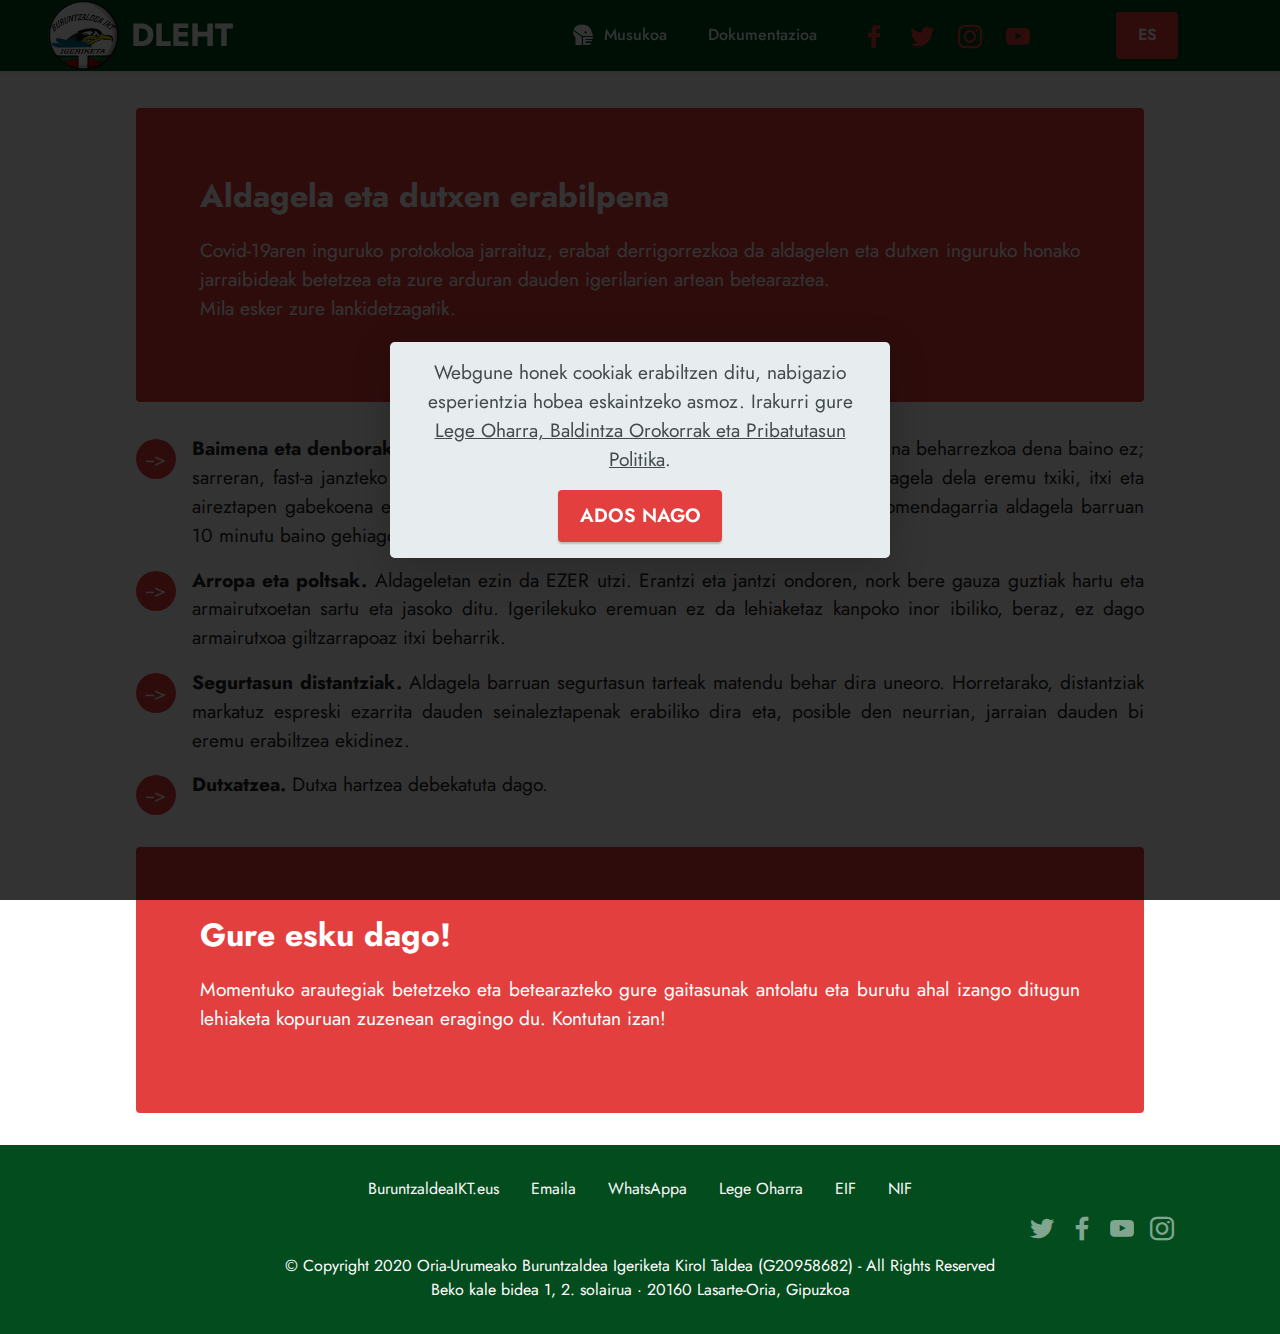
==== commit de23c6d0: "." ====
--- a/aldagelak.html
+++ b/aldagelak.html
@@ -11,8 +11,8 @@
   
   
   <title>Aldagelak-Dutxak</title>
-  <link rel="stylesheet" href="assets/web/assets/mobirise-icons2/mobirise2.css">
-  <link rel="stylesheet" href="assets/tether/tether.min.css">
+  <link rel="stylesheet" href="assets/font-awesome-solid/../css/fontawesome.min.css">
+  <link rel="stylesheet" href="assets/font-awesome-solid/css/solid.min.css">
   <link rel="stylesheet" href="assets/bootstrap/css/bootstrap.min.css">
   <link rel="stylesheet" href="assets/bootstrap/css/bootstrap-grid.min.css">
   <link rel="stylesheet" href="assets/bootstrap/css/bootstrap-reboot.min.css">
@@ -38,7 +38,7 @@
 </head>
 <body>
   
-  <section class="menu menu3 cid-si3wmMI88e" once="menu" id="menu3-i">
+  <section data-bs-version="5.1" class="menu menu3 cid-si3wmMI88e" once="menu" id="menu3-i">
     
     <nav class="navbar navbar-dropdown navbar-fixed-top navbar-expand-lg">
         <div class="container-fluid">
@@ -50,7 +50,7 @@
                 </span>
                 <span class="navbar-caption-wrap"><a class="navbar-caption text-white text-primary display-5" href="index.html">DLEHT</a></span>
             </div>
-            <button class="navbar-toggler" type="button" data-toggle="collapse" data-target="#navbarSupportedContent" aria-controls="navbarNavAltMarkup" aria-expanded="false" aria-label="Toggle navigation">
+            <button class="navbar-toggler" type="button" data-toggle="collapse" data-bs-toggle="collapse" data-target="#navbarSupportedContent" data-bs-target="#navbarSupportedContent" aria-controls="navbarNavAltMarkup" aria-expanded="false" aria-label="Toggle navigation">
                 <div class="hamburger">
                     <span></span>
                     <span></span>
@@ -59,10 +59,8 @@
                 </div>
             </button>
             <div class="collapse navbar-collapse" id="navbarSupportedContent">
-                <ul class="navbar-nav nav-dropdown" data-app-modern-menu="true"><li class="nav-item"><a class="nav-link link text-white text-primary display-4" href="dokumentazioa.html">Dokumentazioa</a></li>
-                    <li class="nav-item"><a class="nav-link link text-white display-4" href="timing-a.html">Timing-a</a></li>
-                    <li class="nav-item"><a class="nav-link link text-white text-primary display-4" href="musukoa.html">Musukoa</a>
-                    </li><li class="nav-item"><a class="nav-link link text-white text-primary display-4" href="aldagelak.html">Aldagelak-Dutxak</a></li><li class="nav-item"><a class="nav-link link text-white text-primary display-4" href="igerilekuan.html">Igerilekuan</a></li></ul>
+                <ul class="navbar-nav nav-dropdown" data-app-modern-menu="true"><li class="nav-item"><a class="nav-link link text-white text-primary display-4" href="musukoa.html"><span class="fas fa-fw fa-head-side-mask mbr-iconfont mbr-iconfont-btn" style="color: rgb(255, 255, 255);"></span>Musukoa</a>
+                    </li><li class="nav-item"><a class="nav-link link text-white text-primary display-4" href="dokumentazioa.html">Dokumentazioa</a></li></ul>
                 <div class="icons-menu">
                     <a class="iconfont-wrapper" href="https://facebook.com/buruntzaldeaikt" target="_blank">
                         <span class="p-2 mbr-iconfont socicon-facebook socicon" style="color: rgb(228, 63, 63); fill: rgb(228, 63, 63);"></span>
@@ -78,13 +76,13 @@
                     </a>
                 </div>
                 <div class="navbar-buttons mbr-section-btn"><a class="btn btn-primary display-4" href="https://cehld.buruntzaldeaikt.eus">
-                        ES</a> <a class="btn btn-primary display-4" href="https://buruntzaldeaikt.eus"><span class="mobi-mbri mobi-mbri-home mbr-iconfont mbr-iconfont-btn"></span></a></div>
+                        ES</a></div>
             </div>
         </div>
     </nav>
 </section>
 
-<section class="content15 cid-si3wmO8ysW" id="content15-j">
+<section data-bs-version="5.1" class="content15 cid-si3wmO8ysW" id="content15-j">
 
     
 
@@ -105,7 +103,7 @@
     </div>
 </section>
 
-<section class="content8 cid-si3wmPjFkJ" id="content8-k">
+<section data-bs-version="5.1" class="content8 cid-si3wmPjFkJ" id="content8-k">
     
     <div class="container-fluid">
         <div class="row justify-content-center">
@@ -123,7 +121,7 @@
     </div>
 </section>
 
-<section class="content15 cid-si3wmQmnwU" id="content15-l">
+<section data-bs-version="5.1" class="content15 cid-si3wmQmnwU" id="content15-l">
 
     
 
@@ -144,7 +142,7 @@
     </div>
 </section>
 
-<section class="footer3 cid-sinIDLgVOP" once="footers" id="footer3-1e">
+<section data-bs-version="5.1" class="footer3 cid-sinIDLgVOP" once="footers" id="footer3-1e">
 
     
 
@@ -194,7 +192,7 @@
             </div>
         </div>
     </div>
-</section><section id="top-1" hidden><a href="https://mobirise.site"></a></section><script src="assets/web/assets/jquery/jquery.min.js"></script>  <script src="assets/popper/popper.min.js"></script>  <script src="assets/tether/tether.min.js"></script>  <script src="assets/bootstrap/js/bootstrap.min.js"></script>  <script src="assets/web/assets/cookies-alert-plugin/cookies-alert-core.js"></script>  <script src="assets/web/assets/cookies-alert-plugin/cookies-alert-script.js"></script>  <script src="assets/smoothscroll/smooth-scroll.js"></script>  <script src="assets/dropdown/js/nav-dropdown.js"></script>  <script src="assets/dropdown/js/navbar-dropdown.js"></script>  <script src="assets/touchswipe/jquery.touch-swipe.min.js"></script>  <script src="assets/theme/js/script.js"></script>  
+</section><section id="top-1" hidden><a href="https://mobirise.site"></a></section><script src="assets/bootstrap/js/bootstrap.bundle.min.js"></script>  <script src="assets/web/assets/cookies-alert-plugin/cookies-alert-core.js"></script>  <script src="assets/web/assets/cookies-alert-plugin/cookies-alert-script.js"></script>  <script src="assets/smoothscroll/smooth-scroll.js"></script>  <script src="assets/ytplayer/index.js"></script>  <script src="assets/dropdown/js/navbar-dropdown.js"></script>  <script src="assets/theme/js/script.js"></script>  
   
   
 <div id="cookie-dialog" style="display: none;"><div id="cookiesdirective"><div style="position: fixed; top: 0; right: 0; bottom: 0; left: 0; background-color: rgb(0, 0, 0); opacity: 0.8; z-index: 9999;"></div><div style="position: fixed; top: 0; right: 0; bottom: 0; left: 0; display: flex; align-items: center; z-index: 10000"><div class="cookie-wrapper" style="position: relative; width: 100%; max-width: 500px; margin-right: auto; margin-left: auto; padding: 1rem; text-align: center; border-radius: .3rem; box-shadow: 0 10px 40px 0 rgba(0,0,0,0.2); color:#424a4d; background:rgba(234, 239, 241, 0.99);"><div class="mbr-text"><p class="display-7">Webgune honek cookiak erabiltzen ditu, nabigazio esperientzia hobea eskaintzeko asmoz. Irakurri gure <a style='color: #424a4d; text-decoration: underline;' href='https://www.buruntzaldeaikt.eus/lege-oharra.html'>Lege Oharra, Baldintza Orokorrak eta Pribatutasun Politika</a>.</p></div><div class="mbr-section-btn"><a style="margin:0;;" class="btn btn-sm btn-primary display-7" id="impliedsubmit">ADOS NAGO</a></div></div></div></div></div>
--- a/assets/font-awesome-solid/css/solid.min.css
+++ b/assets/font-awesome-solid/css/solid.min.css
@@ -0,0 +1,5 @@
+/*!
+ * Font Awesome Free 5.15.1 by @fontawesome - https://fontawesome.com
+ * License - https://fontawesome.com/license/free (Icons: CC BY 4.0, Fonts: SIL OFL 1.1, Code: MIT License)
+ */
+@font-face{font-family:"Font Awesome 5 Free";font-style:normal;font-weight:900;font-display:block;src:url(../fonts/fa-solid-900.eot);src:url(../fonts/fa-solid-900.eot?#iefix) format("embedded-opentype"),url(../fonts/fa-solid-900.woff2) format("woff2"),url(../fonts/fa-solid-900.woff) format("woff"),url(../fonts/fa-solid-900.ttf) format("truetype"),url(../fonts/fa-solid-900.svg#fontawesome) format("svg")}.fa,.fas{font-family:"Font Awesome 5 Free";font-weight:900}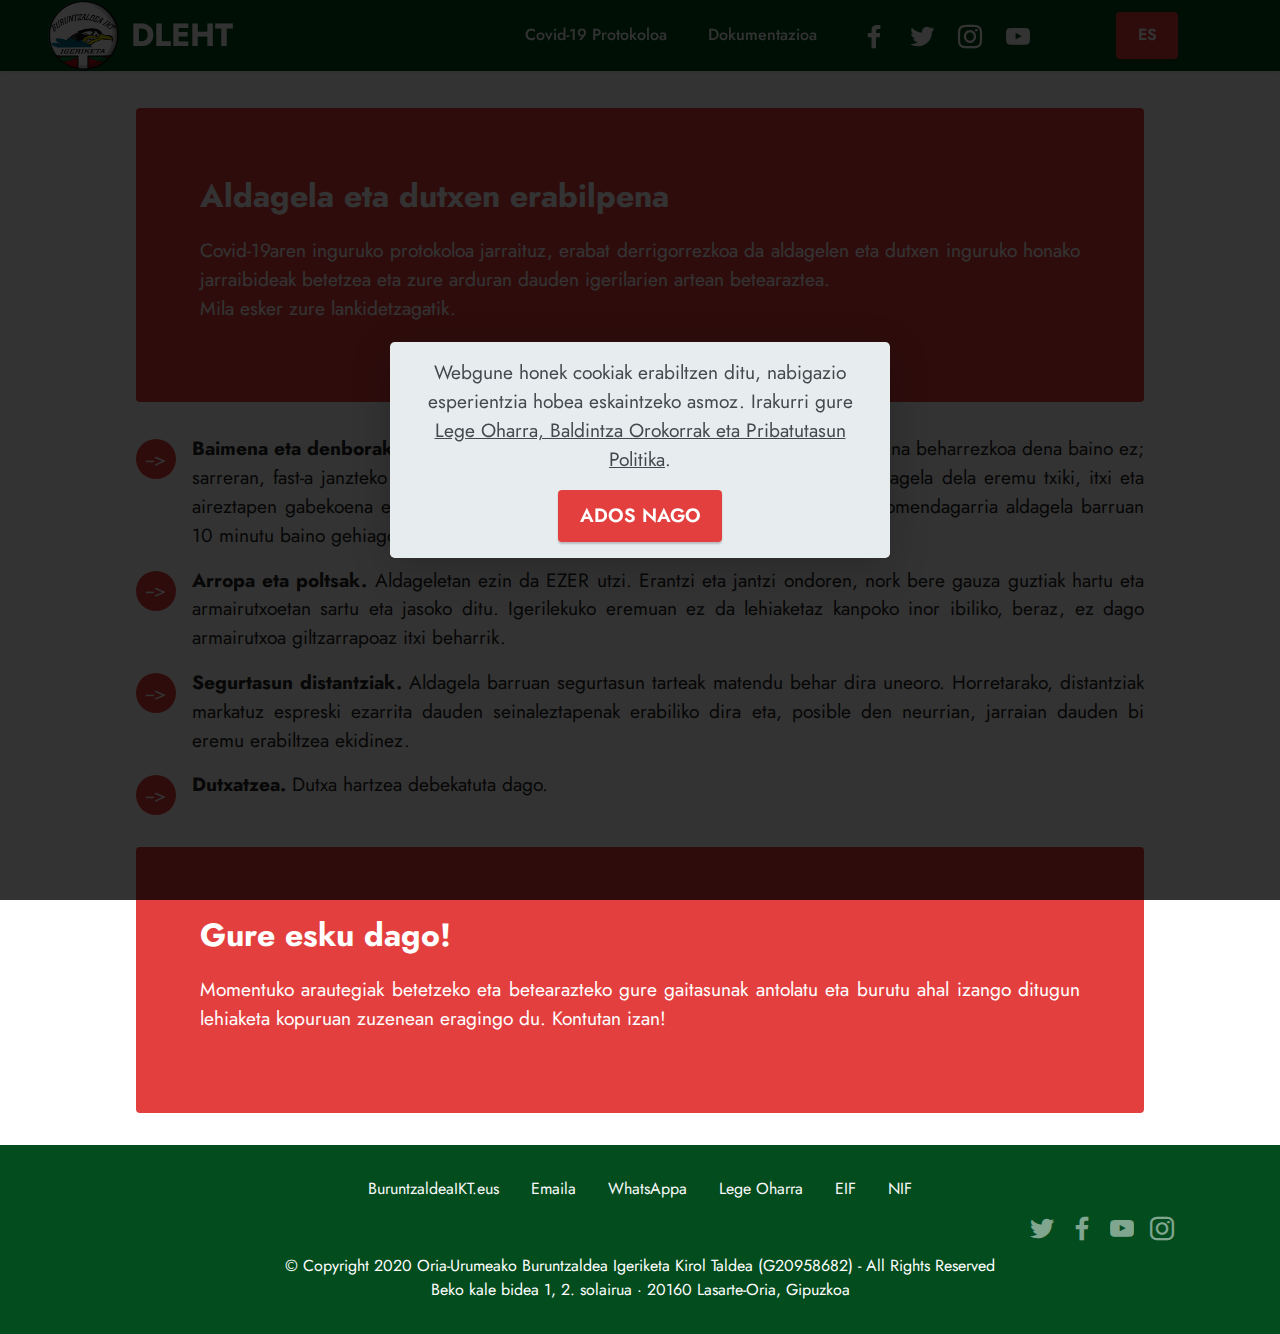
==== commit 4ef82fe0: "." ====
--- a/aldagelak.html
+++ b/aldagelak.html
@@ -11,8 +11,6 @@
   
   
   <title>Aldagelak-Dutxak</title>
-  <link rel="stylesheet" href="assets/font-awesome-solid/../css/fontawesome.min.css">
-  <link rel="stylesheet" href="assets/font-awesome-solid/css/solid.min.css">
   <link rel="stylesheet" href="assets/bootstrap/css/bootstrap.min.css">
   <link rel="stylesheet" href="assets/bootstrap/css/bootstrap-grid.min.css">
   <link rel="stylesheet" href="assets/bootstrap/css/bootstrap-reboot.min.css">
@@ -59,20 +57,20 @@
                 </div>
             </button>
             <div class="collapse navbar-collapse" id="navbarSupportedContent">
-                <ul class="navbar-nav nav-dropdown" data-app-modern-menu="true"><li class="nav-item"><a class="nav-link link text-white text-primary display-4" href="musukoa.html"><span class="fas fa-fw fa-head-side-mask mbr-iconfont mbr-iconfont-btn" style="color: rgb(255, 255, 255);"></span>Musukoa</a>
+                <ul class="navbar-nav nav-dropdown" data-app-modern-menu="true"><li class="nav-item"><a class="nav-link link text-white text-primary display-4" href="index.html#Covid-19">Covid-19 Protokoloa</a>
                     </li><li class="nav-item"><a class="nav-link link text-white text-primary display-4" href="dokumentazioa.html">Dokumentazioa</a></li></ul>
                 <div class="icons-menu">
                     <a class="iconfont-wrapper" href="https://facebook.com/buruntzaldeaikt" target="_blank">
-                        <span class="p-2 mbr-iconfont socicon-facebook socicon" style="color: rgb(228, 63, 63); fill: rgb(228, 63, 63);"></span>
+                        <span class="p-2 mbr-iconfont socicon-facebook socicon" style="color: rgb(255, 255, 255); fill: rgb(255, 255, 255);"></span>
                     </a>
                     <a class="iconfont-wrapper" href="https://twitter.com/buruntzaldeaikt" target="_blank">
-                        <span class="p-2 mbr-iconfont socicon-twitter socicon" style="color: rgb(228, 63, 63); fill: rgb(228, 63, 63);"></span>
+                        <span class="p-2 mbr-iconfont socicon-twitter socicon" style="color: rgb(255, 255, 255); fill: rgb(255, 255, 255);"></span>
                     </a>
                     <a class="iconfont-wrapper" href="https://instagram.com/buruntzaldeaikt" target="_blank">
-                        <span class="p-2 mbr-iconfont socicon-instagram socicon" style="color: rgb(228, 63, 63); fill: rgb(228, 63, 63);"></span>
+                        <span class="p-2 mbr-iconfont socicon-instagram socicon" style="color: rgb(255, 255, 255); fill: rgb(255, 255, 255);"></span>
                     </a>
                     <a class="iconfont-wrapper" href="https://youtube.com/c/buruntzaldeaikteus" target="_blank">
-                        <span class="p-2 mbr-iconfont socicon-youtube socicon" style="color: rgb(228, 63, 63); fill: rgb(228, 63, 63);"></span>
+                        <span class="p-2 mbr-iconfont socicon-youtube socicon" style="color: rgb(255, 255, 255); fill: rgb(255, 255, 255);"></span>
                     </a>
                 </div>
                 <div class="navbar-buttons mbr-section-btn"><a class="btn btn-primary display-4" href="https://cehld.buruntzaldeaikt.eus">
